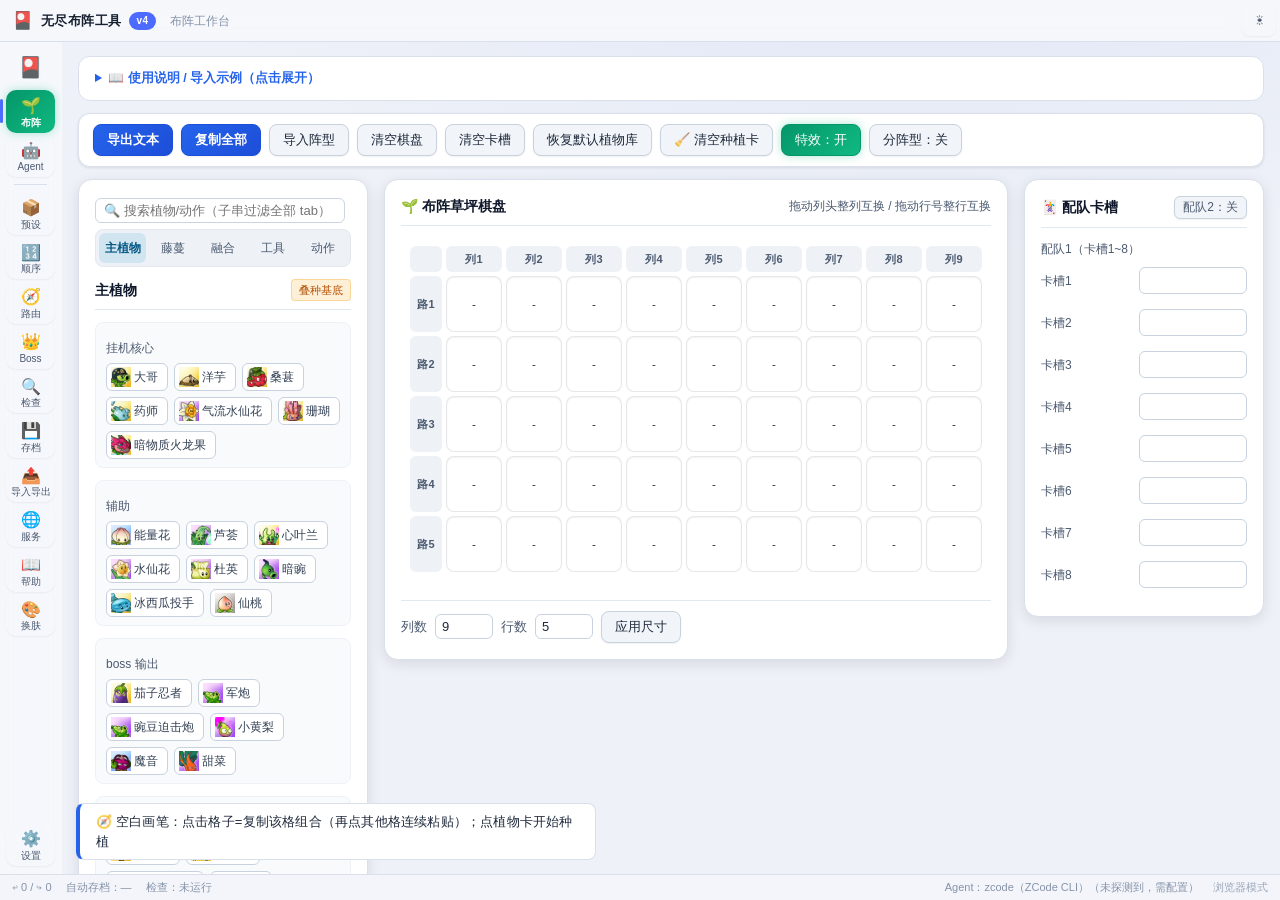
==== src/desktop/ui/index.html @ bfc16012 "整理为完整源码仓库：src/{web,mobile,core,desktop} + tools + docs + 发布件校验清单" ====
<!DOCTYPE html>
<html lang="zh-CN">
<head>
<meta charset="utf-8">
<meta name="viewport" content="width=device-width, initial-scale=1.0">
<title>无尽布阵工具 v4（布阵 + Agent 工作台）</title>
<style>
:root {
    --cell: 62px;
    --rlabel: 34px;
    --cfs: 12px;
    
    /* 现代化深色主题微渐变与光影 */
    --bg-main: #0c121e;
    --bg-card: rgba(22, 33, 54, 0.72);
    --bg-card-hover: rgba(30, 45, 74, 0.85);
    --border-color: rgba(255, 255, 255, 0.1);
    --border-highlight: rgba(79, 163, 255, 0.35);
    
    /* 强调色 */
    --accent-blue: #38bdf8;
    --accent-indigo: #6366f1;
    --text-main: #f1f5f9;
    --text-sub: #94a3b8;
    --text-muted: #64748b;
    
    /* 植物标签类别配色 */
    --c-base: #f59e0b;
    --bg-base: rgba(245, 158, 11, 0.14);
    --c-vine: #10b981;
    --bg-vine: rgba(16, 185, 129, 0.14);
    --c-merge: #a855f7;
    --bg-merge: rgba(168, 85, 247, 0.14);
    --c-tool: #06b6d4;
    --bg-tool: rgba(6, 182, 212, 0.14);
    
    /* 草坪格子配色（深浅双色交错） */
    --lawn-light: #183324;
    --lawn-dark: #12281c;
    --lawn-border: rgba(46, 117, 72, 0.38);
    --lawn-hover: #234c35;
    
    /* 阴影 */
    --shadow-sm: 0 2px 6px rgba(0,0,0,0.3);
    --shadow-md: 0 4px 14px rgba(0,0,0,0.4);
    --shadow-lg: 0 10px 30px rgba(0,0,0,0.5);
  }

  * {
    box-sizing: border-box;
    margin: 0;
    padding: 0;
    -webkit-tap-highlight-color: transparent;
  }

  body {
    font-family: -apple-system, BlinkMacSystemFont, "Segoe UI", Roboto, "PingFang SC", "Hiragino Sans GB", "Microsoft YaHei", sans-serif;
    background: radial-gradient(circle at 50% 0%, #16243b 0%, #0c121e 65%, #070a11 100%);
    color: var(--text-main);
    min-height: 100vh;
    padding: 16px 20px 36px;
    line-height: 1.5;
    overflow-x: hidden;
  }

  /* 页面容器 */
  .app-container {
    max-width: 1720px;
    margin: 0 auto;
    display: flex;
    flex-direction: column;
    gap: 14px;
  }

  /* 页眉标题 */
  .header-card {
    background: var(--bg-card);
    border: 1px solid var(--border-color);
    border-radius: 14px;
    padding: 14px 20px;
    backdrop-filter: blur(12px);
    box-shadow: var(--shadow-sm);
    display: flex;
    flex-wrap: wrap;
    align-items: center;
    justify-content: space-between;
    gap: 10px;
  }
  .header-title-group h1 {
    font-size: 20px;
    font-weight: 700;
    background: linear-gradient(135deg, #ffffff 40%, #93c5fd 100%);
    -webkit-background-clip: text;
    -webkit-text-fill-color: transparent;
    display: flex;
    align-items: center;
    gap: 8px;
    margin-bottom: 2px;
  }
  .subnote {
    font-size: 12px;
    color: var(--text-sub);
  }
  .subnote code {
    background: rgba(255, 255, 255, 0.08);
    padding: 2px 6px;
    border-radius: 4px;
    color: var(--accent-blue);
    font-family: Consolas, monospace;
  }

  /* 说明折叠框 */
  details.intro {
    background: rgba(18, 28, 46, 0.65);
    border: 1px solid var(--border-color);
    border-radius: 12px;
    padding: 10px 16px;
    font-size: 12.5px;
    color: #cbd5e1;
    backdrop-filter: blur(8px);
    transition: all 0.25s ease;
  }
  details.intro:hover {
    border-color: rgba(255, 255, 255, 0.18);
  }
  details.intro summary {
    cursor: pointer;
    font-weight: 600;
    color: var(--accent-blue);
    user-select: none;
    outline: none;
    padding: 2px 0;
  }
  details.intro p {
    margin: 6px 0 2px;
    line-height: 1.6;
  }
  details.intro pre {
    background: #080d17;
    border: 1px solid rgba(255, 255, 255, 0.08);
    border-radius: 8px;
    padding: 10px;
    margin: 8px 0;
    overflow-x: auto;
    font-family: Consolas, monospace;
    font-size: 11.5px;
    color: #a5b4fc;
  }

  /* 顶部操作工具栏 */
  .toolbar {
    display: flex;
    flex-wrap: wrap;
    gap: 8px;
    align-items: center;
    background: rgba(18, 28, 46, 0.75);
    border: 1px solid var(--border-color);
    border-radius: 12px;
    padding: 10px 14px;
    backdrop-filter: blur(10px);
    box-shadow: var(--shadow-sm);
  }
  button {
    display: inline-flex;
    align-items: center;
    justify-content: center;
    gap: 5px;
    padding: 6px 13px;
    font-size: 13px;
    font-weight: 500;
    border-radius: 8px;
    border: 1px solid rgba(255, 255, 255, 0.12);
    background: rgba(255, 255, 255, 0.06);
    color: var(--text-main);
    cursor: pointer;
    transition: all 0.2s cubic-bezier(0.4, 0, 0.2, 1);
    white-space: nowrap;
    user-select: none;
    box-shadow: 0 1px 3px rgba(0,0,0,0.2);
  }
  button:hover {
    background: rgba(255, 255, 255, 0.12);
    border-color: rgba(255, 255, 255, 0.25);
    transform: translateY(-1px);
    box-shadow: 0 3px 8px rgba(0,0,0,0.3);
  }
  button:active {
    transform: translateY(0);
    box-shadow: 0 1px 2px rgba(0,0,0,0.2);
  }
  button.primary {
    background: linear-gradient(135deg, #2563eb, #1d4ed8);
    border-color: #3b82f6;
    color: #ffffff;
    font-weight: 600;
  }
  button.primary:hover {
    background: linear-gradient(135deg, #3b82f6, #2563eb);
    box-shadow: 0 4px 12px rgba(37, 99, 235, 0.4);
  }
  button.on {
    background: linear-gradient(135deg, #059669, #10b981) !important;
    border-color: #34d399 !important;
    color: #ffffff !important;
    box-shadow: 0 0 10px rgba(16, 185, 129, 0.35);
  }

  /* 状态栏画笔提示 */
  .status {
    padding: 8px 16px;
    background: rgba(14, 23, 40, 0.85);
    border: 1px solid var(--border-color);
    border-left: 4px solid var(--accent-blue);
    border-radius: 8px;
    font-size: 13px;
    color: #e2e8f0;
    min-height: 38px;
    display: flex;
    align-items: center;
    letter-spacing: 0.2px;
    backdrop-filter: blur(8px);
  }

  /* 主体三板块布局容器 */
  .main {
    display: flex;
    gap: 16px;
    align-items: flex-start;
    width: 100%;
  }

  /* 卡片通用样式 */
  .panel {
    background: var(--bg-card);
    border: 1px solid var(--border-color);
    border-radius: 14px;
    padding: 16px;
    box-shadow: var(--shadow-md);
    backdrop-filter: blur(12px);
  }

  .panel:hover {
    border-color: rgba(255, 255, 255, 0.16);
  }

  .ptitle {
    font-size: 14px;
    font-weight: 600;
    color: #ffffff;
    display: flex;
    align-items: center;
    justify-content: space-between;
    margin-bottom: 12px;
    padding-bottom: 8px;
    border-bottom: 1px solid rgba(255, 255, 255, 0.08);
  }
  .psub {
    font-size: 12px;
    color: var(--text-sub);
    font-weight: 500;
    margin: 8px 0 6px;
  }

  /* 左侧：植物库面板 */
  #palette {
    flex: 0 0 320px;
    width: 320px;
    min-width: 0;
  }
  .palette-tabs {
    display: flex;
    background: rgba(9, 14, 24, 0.6);
    border-radius: 8px;
    padding: 3px;
    gap: 3px;
    margin-bottom: 12px;
    border: 1px solid rgba(255, 255, 255, 0.05);
  }
  .palette-tabs .tab {
    flex: 1;
    text-align: center;
    font-size: 12px;
    padding: 6px 2px;
    border-radius: 6px;
    cursor: pointer;
    color: var(--text-sub);
    transition: all 0.2s ease;
    user-select: none;
  }
  .palette-tabs .tab:hover {
    color: var(--text-main);
    background: rgba(255, 255, 255, 0.05);
  }
  .palette-tabs .tab.active {
    background: rgba(56, 189, 248, 0.18);
    color: #ffffff;
    font-weight: 600;
    box-shadow: 0 1px 4px rgba(0,0,0,0.3);
  }
  .palette-panel {
    display: none;
  }
  .palette-panel.active {
    display: block;
    animation: fadeIn 0.2s ease;
  }
  @keyframes fadeIn {
    from { opacity: 0; transform: translateY(3px); }
    to { opacity: 1; transform: translateY(0); }
  }

  .pgroup-cols {
    display: flex;
    flex-direction: column;
    gap: 12px;
  }
  .psubgroup {
    background: rgba(0,0,0,0.18);
    padding: 8px 10px;
    border-radius: 8px;
    border: 1px solid rgba(255, 255, 255, 0.04);
  }

  /* 植物胶囊选择标签（Chips） */
  .chips {
    display: flex;
    flex-wrap: wrap;
    gap: 6px;
    margin-top: 4px;
  }
  .chip {
    display: inline-flex;
    align-items: center;
    padding: 4px 9px;
    font-size: 12px;
    border-radius: 6px;
    border: 1px solid rgba(255, 255, 255, 0.12);
    background: rgba(255, 255, 255, 0.06);
    color: #e2e8f0;
    cursor: pointer;
    user-select: none;
    transition: all 0.18s ease;
  }
  .chip:hover {
    transform: translateY(-1px);
    border-color: rgba(255, 255, 255, 0.3);
    background: rgba(255, 255, 255, 0.12);
  }
  .chip.sel {
    background: #0284c7 !important;
    border-color: #38bdf8 !important;
    color: #ffffff !important;
    font-weight: 600;
    box-shadow: 0 0 10px rgba(56, 189, 248, 0.4);
  }
  .chip.v {
    background: var(--bg-vine);
    border-color: rgba(16, 185, 129, 0.35);
    color: #6ee7b7;
  }
  .chip.v.sel {
    background: #059669 !important;
    border-color: #34d399 !important;
    color: #ffffff !important;
    box-shadow: 0 0 10px rgba(16, 185, 129, 0.5);
  }
  .chip.m {
    background: var(--bg-merge);
    border-color: rgba(168, 85, 247, 0.35);
    color: #d8b4fe;
  }
  .chip.m.sel {
    background: #7e22ce !important;
    border-color: #c084fc !important;
    color: #ffffff !important;
    box-shadow: 0 0 10px rgba(168, 85, 247, 0.5);
  }
  .chip.clear {
    background: rgba(239, 68, 68, 0.15);
    border-color: rgba(239, 68, 68, 0.4);
    color: #fca5a5;
  }
  .chip.clear.sel {
    background: #dc2626 !important;
    border-color: #f87171 !important;
    color: #ffffff !important;
    box-shadow: 0 0 10px rgba(239, 68, 68, 0.5);
  }
  .chip.tilechip {
    background: rgba(192, 132, 252, 0.15);
    border-color: rgba(192, 132, 252, 0.4);
    color: #e9d5ff;
  }
  .chip.tilechip.sel {
    background: #9333ea !important;
    border-color: #d8b4fe !important;
    color: #ffffff !important;
    box-shadow: 0 0 12px rgba(147, 51, 234, 0.6);
  }

  /* 自定义添加行 */
  .custom-add {
    display: flex;
    gap: 6px;
    margin-top: 10px;
  }
  .custom-add select, .custom-add input {
    background: #0b111b;
    border: 1px solid rgba(255, 255, 255, 0.12);
    border-radius: 6px;
    color: #fff;
    padding: 4px 8px;
    font-size: 12px;
    outline: none;
  }
  .custom-add select {
    flex: 0 0 88px;
  }
  .custom-add input {
    flex: 1;
    min-width: 0;
  }
  .custom-add button {
    padding: 4px 10px;
    font-size: 12px;
  }

  .tag {
    font-size: 11px;
    padding: 2px 7px;
    border-radius: 4px;
    font-weight: normal;
  }
  .tag.base { background: var(--bg-base); color: var(--c-base); border: 1px solid rgba(245,158,11,0.3); }
  .tag.vine { background: var(--bg-vine); color: var(--c-vine); border: 1px solid rgba(16,185,129,0.3); }
  .tag.merge { background: var(--bg-merge); color: var(--c-merge); border: 1px solid rgba(168,85,247,0.3); }
  .tag.tool { background: var(--bg-tool); color: var(--c-tool); border: 1px solid rgba(6,182,212,0.3); }

  .hint {
    font-size: 11px;
    color: var(--text-muted);
    line-height: 1.7;
    margin-top: 14px;
    padding: 10px;
    background: rgba(0,0,0,0.25);
    border-radius: 8px;
    border-left: 3px solid rgba(255,255,255,0.15);
  }

  /* 中间核心：棋盘板块 */
  #gridWrap {
    flex: 1 1 auto;
    min-width: 0;
    display: flex;
    flex-direction: column;
  }

  .grid-scroll {
    overflow-x: auto;
    overflow-y: hidden;
    padding: 8px 2px 14px;
    scrollbar-width: thin;
    scrollbar-color: rgba(255,255,255,0.18) transparent;
  }
  .grid-scroll::-webkit-scrollbar {
    height: 6px;
  }
  .grid-scroll::-webkit-scrollbar-thumb {
    background: rgba(255,255,255,0.2);
    border-radius: 4px;
  }

  /* 核心 CSS Grid: 保证 9x5 网格绝不竖着单列堆叠！ */
  #grid {
    display: grid !important;
    gap: 4px;
    user-select: none;
    width: max-content;
    margin: 0 auto;
  }

  .ghead, .rlabel {
    display: flex;
    align-items: center;
    justify-content: center;
    font-size: 11px;
    font-weight: 600;
    color: var(--text-sub);
    background: rgba(255, 255, 255, 0.04);
    border-radius: 6px;
    cursor: grab;
    transition: all 0.15s ease;
  }
  .ghead {
    height: 26px;
  }
  .rlabel {
    width: var(--rlabel);
    height: var(--cell);
  }
  .ghead:hover, .rlabel:hover {
    background: rgba(255, 255, 255, 0.1);
    color: #ffffff;
  }
  .ghead.over, .rlabel.over, .cell.over {
    outline: 2px dashed var(--accent-blue) !important;
    outline-offset: -2px;
  }

  /* 棋盘草坪格子系统 */
  .cell {
    width: var(--cell);
    height: var(--cell);
    border-radius: 8px;
    position: relative;
    display: flex;
    align-items: center;
    justify-content: center;
    cursor: pointer;
    transition: all 0.15s ease;
    border: 1px solid var(--lawn-border);
    box-shadow: inset 0 1px 3px rgba(0,0,0,0.4);
    overflow: hidden;
  }

  /* 假定草坪深浅交错纹理（通过 nth-child 或棋盘交错渲染） */
  .cell {
    background: var(--lawn-dark);
  }
  .cell:nth-child(even) {
    background: var(--lawn-light);
  }
  .cell:hover {
    border-color: rgba(79, 209, 137, 0.7);
    box-shadow: inset 0 0 8px rgba(79, 209, 137, 0.3), 0 2px 8px rgba(0,0,0,0.4);
    transform: scale(1.02);
    z-index: 2;
  }

  .cell.has {
    border-color: rgba(56, 189, 248, 0.3);
  }

  .celltxt {
    position: relative;
    z-index: 4;
    font-size: var(--cfs);
    text-align: center;
    line-height: 1.25;
    word-break: break-all;
    padding: 2px 4px;
    font-weight: 500;
    color: #f8fafc;
    text-shadow: 0 1px 3px rgba(0,0,0,0.9), 0 0 2px rgba(0,0,0,0.8);
    pointer-events: none;
  }

  /* 瓷砖状态 */
  .cell.tile {
    box-shadow: inset 0 0 0 2px #c084fc, inset 0 0 12px rgba(168, 85, 247, 0.6);
  }
  .cell.tile::after {
    content: '';
    position: absolute;
    inset: 4px;
    border: 1px dashed rgba(233, 213, 255, 0.7);
    border-radius: 5px;
    pointer-events: none;
    z-index: 1;
  }

  /* 专属特效层 */
  .fx {
    position: absolute;
    inset: 0;
    pointer-events: none;
  }
  .fx-pool { z-index: 2; }
  .fx-self { z-index: 3; }

  /* 芦荟水池：3D 透视椭圆水滴（俯视穹顶 + 左上高光 + 下缘投影）+ 呼吸微动
     配色走 --w-* 变量，深浅主题各一套 */
  .cell.eff-pool .fx-pool {
    --w-hi: rgba(255, 255, 255, 0.95);
    --w-top: rgba(224, 247, 255, 0.85);
    --w-body: rgba(56, 189, 248, 0.75);
    --w-mid: rgba(14, 165, 233, 0.6);
    --w-rim: rgba(2, 110, 180, 0.55);
    --w-shadow: rgba(2, 90, 150, 0.32);
    --w-wash: rgba(14, 165, 233, 0.14);
    background:
      /* 高光（水滴左上，天光反射） */
      radial-gradient(ellipse 9% 4% at 42% 81%, var(--w-hi) 0%, rgba(255, 255, 255, 0) 75%),
      /* 水滴本体（底部居中一颗：俯视椭圆穹顶） */
      radial-gradient(ellipse 34% 13% at 50% 85%, var(--w-top) 0%, var(--w-body) 40%, var(--w-mid) 62%, var(--w-rim) 82%, transparent 100%),
      /* 下缘投影（更扁更靠下，落地厚度） */
      radial-gradient(ellipse 40% 9% at 50% 89%, var(--w-shadow) 0%, rgba(2, 132, 199, 0) 75%);
    animation: poolBreathe 3.4s ease-in-out infinite;
  }
  @keyframes poolBreathe {
    0%, 100% { transform: scale(1); opacity: 0.8; }
    50% { transform: scale(1.045); opacity: 0.95; }
  }
  @media (prefers-reduced-motion: reduce) {
    .cell.eff-pool .fx-pool { animation: none; }
  }

  /* 闪电特效（电大） */
  .cell.eff-dian .celltxt {
    color: #7dd3fc;
    font-weight: 700;
    animation: dianPulse 1.6s ease-in-out infinite;
  }
  @keyframes dianPulse {
    0%,100% { text-shadow: 0 0 3px rgba(56,189,248,0.6); }
    50% { text-shadow: 0 0 10px rgba(56,189,248,1), 0 0 16px rgba(125,211,252,0.8); }
  }
  .cell.eff-dian .fx-self::after {
    content: '';
    position: absolute;
    inset: 0;
    background: radial-gradient(circle, rgba(56,189,248,0.25) 0%, transparent 70%);
    animation: dianFlash 2s step-end infinite;
  }
  @keyframes dianFlash {
    0%, 92%, 100% { opacity: 0.3; }
    94%, 98% { opacity: 0.9; }
    96% { opacity: 0.1; }
  }

  /* 火焰特效（火大） */
  .cell.eff-huo .celltxt {
    color: #fdba74;
    font-weight: 700;
    animation: huoFlicker 1.4s ease-in-out infinite;
  }
  @keyframes huoFlicker {
    0%,100% { text-shadow: 0 0 4px #ea580c; }
    50% { text-shadow: 0 -2px 10px #f97316, 0 0 14px #ef4444; }
  }
  .cell.eff-huo .fx-self::after {
    content: '';
    position: absolute;
    inset: 0;
    background: radial-gradient(ellipse at bottom, rgba(239, 68, 68, 0.3) 0%, rgba(249, 115, 22, 0.15) 50%, transparent 80%);
  }

  /* 冰霜雪花（冰大） */
  .cell.eff-bing .celltxt {
    color: #bae6fd;
    font-weight: 600;
    text-shadow: 0 0 6px rgba(186, 230, 253, 0.8);
  }
  .cell.eff-bing .fx-self::after {
    content: '';
    position: absolute;
    inset: 0;
    background: radial-gradient(circle, rgba(186, 230, 253, 0.2) 0%, transparent 70%);
  }

  /* 毒大 / 毒藤紫烟 */
  .cell.eff-du .celltxt, .cell.eff-vine .celltxt {
    color: #d8b4fe;
    text-shadow: 0 0 6px rgba(192, 132, 252, 0.7);
  }
  .cell.eff-du .fx-self::after, .cell.eff-vine .fx-self::after {
    content: '';
    position: absolute;
    inset: 0;
    background: radial-gradient(circle, rgba(168, 85, 247, 0.22) 0%, transparent 75%);
    animation: duSmoke 2.5s ease-in-out infinite;
  }
  @keyframes duSmoke {
    0%,100% { opacity: 0.3; transform: scale(0.9); }
    50% { opacity: 0.8; transform: scale(1.1); }
  }

  /* 原大 */
  .cell.eff-yuan .celltxt {
    font-weight: 800;
    color: #fde047;
    text-shadow: 0 0 4px rgba(250, 204, 21, 0.6);
  }

  /* 鸭梨大弟 */
  .cell.eff-yali .celltxt {
    color: #38bdf8;
    font-weight: 600;
    animation: yaliText 1.8s ease-in-out infinite;
  }
  @keyframes yaliText {
    0%,100% { text-shadow: 0 0 3px rgba(56,189,248,.45); }
    50% { text-shadow: 0 0 10px rgba(103,232,249,0.9); }
  }
  .cell.eff-yali .fx-self::after {
    content: '';
    position: absolute;
    left: -30%;
    top: 0;
    width: 40%;
    height: 100%;
    background: linear-gradient(115deg, transparent 25%, rgba(56,189,248,.5) 42%, rgba(224,242,254,.95) 50%, rgba(56,189,248,.5) 58%, transparent 75%);
    mix-blend-mode: screen;
    opacity: 0.9;
    animation: yaliFlow 1.8s linear infinite;
  }
  @keyframes yaliFlow {
    from { left: -30%; }
    to { left: 110%; }
  }

  /* 棋盘尺寸设置控件 */
  .size-ctl {
    display: flex;
    gap: 8px;
    align-items: center;
    margin-top: 14px;
    font-size: 13px;
    flex-wrap: wrap;
    color: var(--text-sub);
    padding-top: 10px;
    border-top: 1px solid rgba(255, 255, 255, 0.08);
  }
  .size-ctl input[type=number] {
    width: 58px;
    padding: 4px 6px;
    background: #080d17;
    border: 1px solid rgba(255, 255, 255, 0.12);
    border-radius: 6px;
    color: #fff;
    font-size: 13px;
  }

  /* 分棋盘 tab 栏 */
  .split-tabs {
    display: flex;
    gap: 6px;
    margin-bottom: 10px;
    flex-wrap: wrap;
  }
  .split-tabs .stab {
    padding: 5px 14px;
    font-size: 12.5px;
    border-radius: 6px;
    cursor: pointer;
    background: rgba(255, 255, 255, 0.06);
    border: 1px solid var(--border-color);
    color: var(--text-sub);
    transition: all 0.2s ease;
  }
  .split-tabs .stab:hover {
    color: #ffffff;
    background: rgba(255, 255, 255, 0.1);
  }
  .split-tabs .stab.active {
    background: linear-gradient(135deg, #7c3aed, #6d28d9);
    color: #ffffff;
    border-color: #a78bfa;
    font-weight: 600;
    box-shadow: 0 2px 8px rgba(124, 58, 237, 0.4);
  }

  /* 右侧：卡槽面板 */
  #slots {
    flex: 0 0 270px;
    width: 270px;
    min-width: 0;
  }
  .sbtoggle {
    padding: 2px 8px;
    font-size: 12px;
    border-radius: 6px;
    border: 1px solid var(--border-color);
    background: rgba(255, 255, 255, 0.06);
    cursor: pointer;
    margin-left: 6px;
    color: var(--text-sub);
  }
  .sbtoggle.on {
    background: var(--accent-blue);
    color: #ffffff;
    border-color: var(--accent-blue);
  }

  .slot {
    display: flex;
    align-items: center;
    gap: 8px;
    margin-bottom: 8px;
    font-size: 13px;
  }
  .slot .sn {
    width: 48px;
    color: var(--text-sub);
    flex: none;
    font-size: 12px;
  }
  .slot input {
    flex: 1;
    padding: 5px 10px;
    background: #080d17;
    border: 1px solid rgba(255, 255, 255, 0.12);
    border-radius: 6px;
    color: #ffffff;
    min-width: 0;
    font-size: 13px;
    outline: none;
    transition: border-color 0.2s ease;
  }
  .slot input:focus {
    border-color: var(--accent-blue);
    box-shadow: 0 0 6px rgba(56, 189, 248, 0.35);
  }

  /* 卡槽带图头像：与棋盘同源 PLANT_ICON（2026-09-06 用户要求一眼看清） */
  .slotava {
    width: 34px;
    height: 34px;
    border-radius: 8px;
    flex: none;
    display: inline-flex;
    align-items: center;
    justify-content: center;
    background-color: rgba(255, 255, 255, 0.04);
    background-size: 88% 88%;
    background-position: center;
    background-repeat: no-repeat;
    border: 1px solid rgba(255, 255, 255, 0.1);
    color: var(--text-sub);
    font-size: 14px;
    box-sizing: border-box;
    overflow: hidden;
  }
  .slotava.has {
    border-color: transparent;
    background-color: rgba(255, 255, 255, 0.02);
  }

  .ops-ctl {
    display: flex;
    gap: 8px;
    align-items: center;
    margin-top: 10px;
    font-size: 12px;
    flex-wrap: wrap;
    color: var(--text-sub);
  }
  .ops-ctl input[type=number] {
    width: 58px;
    padding: 3px 6px;
    background: #080d17;
    border: 1px solid rgba(255, 255, 255, 0.12);
    border-radius: 6px;
    color: #fff;
    font-size: 12px;
  }

  /* 底部导出区面板 */
  #exportBox {
    width: 100%;
    margin-top: 4px;
  }
  textarea {
    width: 100%;
    height: 180px;
    background: #080d17;
    border: 1px solid rgba(255, 255, 255, 0.12);
    border-radius: 10px;
    color: #a5b4fc;
    font-family: Consolas, monospace;
    font-size: 13px;
    padding: 12px;
    resize: vertical;
    outline: none;
    margin-top: 8px;
    line-height: 1.5;
  }
  textarea:focus {
    border-color: var(--accent-blue);
    box-shadow: 0 0 8px rgba(56, 189, 248, 0.3);
  }

  /* 弹窗对话框与 Toast 提示 */
  dialog {
    background: #111a2e;
    border: 1px solid rgba(255, 255, 255, 0.15);
    border-radius: 16px;
    padding: 20px;
    width: min(600px, 92vw);
    color: var(--text-main);
    box-shadow: var(--shadow-lg), 0 0 40px rgba(0,0,0,0.8);
    position: fixed;
    top: 50%;
    left: 50%;
    transform: translate(-50%, -50%);
  }
  dialog::backdrop {
    background: rgba(4, 7, 13, 0.75);
    backdrop-filter: blur(8px);
  }
  #dlgTitle {
    font-size: 15px;
    font-weight: 600;
    margin-bottom: 10px;
    color: #ffffff;
  }
  #dlgIn {
    height: 190px;
    margin-bottom: 10px;
  }
  .dlg-hint {
    font-size: 11.5px;
    color: var(--text-sub);
    line-height: 1.6;
    margin-top: 6px;
  }
  .dlg-btns {
    display: flex;
    gap: 8px;
    margin-top: 14px;
    justify-content: flex-end;
    flex-wrap: wrap;
  }

  #toast {
    position: fixed;
    left: 50%;
    bottom: 28px;
    transform: translateX(-50%) translateY(20px);
    background: rgba(15, 23, 42, 0.95);
    border: 1px solid rgba(255, 255, 255, 0.15);
    color: #ffffff;
    padding: 9px 20px;
    border-radius: 30px;
    font-size: 13px;
    opacity: 0;
    pointer-events: none;
    transition: all 0.25s cubic-bezier(0.4, 0, 0.2, 1);
    z-index: 999;
    box-shadow: var(--shadow-lg);
  }
  #toast.show {
    opacity: 1;
    transform: translateX(-50%) translateY(0);
  }

  /* ========== 完善的多端与缩放设备自适应响应式布局 ========== */
  
  /* 宽屏大屏 (≥1440px) */
  @media (min-width: 1440px) {
    :root {
      --cell: 68px;
      --rlabel: 36px;
      --cfs: 12.5px;
    }
    #palette {
      flex: 0 0 340px;
      width: 340px;
    }
    #slots {
      flex: 0 0 280px;
      width: 280px;
    }
  }

  /* 普通笔记本/适中分辨率 (1120px ~ 1380px) */
  @media (max-width: 1380px) {
    :root {
      --cell: 56px;
      --rlabel: 32px;
      --cfs: 11.5px;
    }
    #palette {
      flex: 0 0 290px;
      width: 290px;
    }
    #slots {
      flex: 0 0 240px;
      width: 240px;
    }
  }

  /* 平板 / 紧凑窗口 (840px ~ 1119px) ：棋盘独占首行，植物库与卡槽左右两栏并排在下方 */
  @media (min-width: 840px) and (max-width: 1119px) {
    :root {
      --cell: 58px;
      --rlabel: 32px;
      --cfs: 11.5px;
    }
    .main {
      flex-wrap: wrap;
    }
    #gridWrap {
      flex: 1 1 100%;
      order: 1;
      width: 100%;
    }
    #palette {
      flex: 1 1 54%;
      order: 2;
      width: auto;
      max-width: calc(60% - 8px);
    }
    #slots {
      flex: 1 1 40%;
      order: 3;
      width: auto;
      max-width: calc(44% - 8px);
    }
  }

  /* 手机 / 窄屏设备 (<840px)：单列纯竖排，棋盘自适应横滑，紧凑度提升 */
  @media (max-width: 839px) {
    :root {
      --cell: 48px;
      --rlabel: 28px;
      --cfs: 10.5px;
    }
    body {
      padding: 10px 10px 24px;
    }
    .main {
      flex-direction: column;
    }
    #gridWrap {
      order: 1;
      width: 100%;
    }
    #slots {
      order: 2;
      width: 100%;
      flex: 1 1 100%;
    }
    #palette {
      order: 3;
      width: 100%;
      flex: 1 1 100%;
    }
    .toolbar {
      gap: 6px;
    }
    button {
      padding: 5px 10px;
      font-size: 12px;
    }
  }

  /* 超窄手机 (<520px) */
  @media (max-width: 520px) {
    :root {
      --cell: 42px;
      --rlabel: 24px;
      --cfs: 9.5px;
    }
    .header-title-group h1 {
      font-size: 16px;
    }
  }

/* ================= v2 浅色主题覆盖（置于基线之后，同特异性后写胜出） =================
 * 主页面改为浅色；v2 抽屉面板/按钮提高对比度。
 * 草坪棋盘保留浅绿双色；特效文字改深色系（浅底可读）。
 */

:root {
    --bg-main: #eef2f7;
    --bg-card: #ffffff;
    --bg-card-hover: #f8fafc;
    --border-color: #d8e0ea;
    --border-highlight: #93c5fd;

    --accent-blue: #0284c7;
    --accent-indigo: #6366f1;
    --text-main: #1e293b;
    --text-sub: #5b6b7f;
    --text-muted: #8a97a8;

    --c-base: #b45309;
    --bg-base: rgba(245, 158, 11, 0.15);
    --c-vine: #047857;
    --bg-vine: rgba(16, 185, 129, 0.15);
    --c-merge: #7c3aed;
    --bg-merge: rgba(168, 85, 247, 0.15);
    --c-tool: #0e7490;
    --bg-tool: rgba(6, 182, 212, 0.15);

    --lawn-light: #eaf6ec;
    --lawn-dark: #ddf0e2;
    --lawn-border: rgba(46, 117, 72, 0.35);
    --lawn-hover: #cfebda;

    --shadow-sm: 0 1px 3px rgba(15, 23, 42, 0.08);
    --shadow-md: 0 3px 10px rgba(15, 23, 42, 0.08);
    --shadow-lg: 0 8px 24px rgba(15, 23, 42, 0.14);
}

body {
    background: linear-gradient(180deg, #f7f9fc 0%, #eef2f7 100%);
    color: var(--text-main);
}

/* 页眉 */
.header-title-group h1 {
    background: none;
    -webkit-background-clip: initial;
    -webkit-text-fill-color: #0f172a;
    color: #0f172a;
}
.subnote { color: var(--text-sub); }
.subnote code {
    background: rgba(2, 132, 199, 0.08);
    color: #0369a1;
}

/* 说明折叠框 */
details.intro {
    background: #ffffff;
    border-color: var(--border-color);
    color: #334155;
}
details.intro:hover { border-color: #b9c6d6; }
details.intro pre {
    background: #f1f5f9;
    border-color: #e2e8f0;
    color: #334155;
}

/* 工具栏与按钮 */
.toolbar {
    background: #ffffff;
    border-color: var(--border-color);
}
button {
    background: #f1f5f9;
    border: 1px solid #c7d2de;
    color: #1e293b;
    box-shadow: 0 1px 2px rgba(15, 23, 42, 0.06);
}
button:hover {
    background: #e6edf5;
    border-color: #94a3b8;
    box-shadow: 0 2px 6px rgba(15, 23, 42, 0.12);
}
button.primary {
    background: linear-gradient(135deg, #2563eb, #1d4ed8);
    border-color: #1d4ed8;
    color: #ffffff;
    font-weight: 600;
}
button.primary:hover {
    background: linear-gradient(135deg, #3b82f6, #2563eb);
    box-shadow: 0 4px 12px rgba(37, 99, 235, 0.35);
}
button.on {
    background: linear-gradient(135deg, #059669, #10b981) !important;
    border-color: #059669 !important;
    color: #ffffff !important;
}

/* 状态栏 */
.status {
    background: #ffffff;
    border-color: var(--border-color);
    border-left: 4px solid var(--accent-blue);
    color: #1e293b;
}

/* 卡片 */
.panel {
    background: #ffffff;
    border-color: var(--border-color);
    box-shadow: var(--shadow-md);
}
.panel:hover { border-color: #b9c6d6; }
.ptitle {
    color: #0f172a;
    border-bottom: 1px solid #e2e8f0;
}
.psub { color: var(--text-sub); }

/* 植物库 */
.palette-tabs {
    background: #eef2f7;
    border: 1px solid #e2e8f0;
}
.palette-tabs .tab { color: var(--text-sub); }
.palette-tabs .tab:hover {
    color: var(--text-main);
    background: #e2e8f0;
}
.palette-tabs .tab.active {
    background: rgba(2, 132, 199, 0.12);
    color: #075985;
    box-shadow: none;
}
.psubgroup {
    background: #f8fafc;
    border: 1px solid #eef2f7;
}
.chip {
    background: #ffffff;
    border: 1px solid #c7d2de;
    color: #334155;
}
.chip:hover {
    background: #f1f5f9;
    border-color: #94a3b8;
}
.chip.sel {
    background: #0284c7 !important;
    border-color: #0369a1 !important;
    color: #ffffff !important;
}
.chip.v {
    background: var(--bg-vine);
    border-color: rgba(4, 120, 87, 0.45);
    color: #047857;
}
.chip.v.sel {
    background: #047857 !important;
    border-color: #059669 !important;
    color: #ffffff !important;
}
.chip.m {
    background: var(--bg-merge);
    border-color: rgba(124, 58, 237, 0.4);
    color: #6d28d9;
}
.chip.m.sel {
    background: #6d28d9 !important;
    border-color: #7c3aed !important;
    color: #ffffff !important;
}
.chip.clear {
    background: rgba(239, 68, 68, 0.08);
    border-color: rgba(220, 38, 38, 0.45);
    color: #b91c1c;
}
.chip.clear.sel {
    background: #dc2626 !important;
    border-color: #dc2626 !important;
    color: #ffffff !important;
}
.chip.tilechip {
    background: rgba(168, 85, 247, 0.1);
    border-color: rgba(147, 51, 234, 0.45);
    color: #7c3aed;
}
.chip.tilechip.sel {
    background: #7c3aed !important;
    border-color: #7c3aed !important;
    color: #ffffff !important;
}
.custom-add select, .custom-add input {
    background: #ffffff;
    border: 1px solid #c7d2de;
    color: #1e293b;
}
.hint {
    background: #f8fafc;
    border-left: 3px solid rgba(15, 23, 42, 0.18);
    color: var(--text-muted);
}

/* 棋盘 */
.ghead, .rlabel {
    color: var(--text-sub);
    background: #eef2f7;
}
.ghead:hover, .rlabel:hover {
    background: #e2e8f0;
    color: #0f172a;
}
.cell {
    border: 1px solid var(--lawn-border);
    box-shadow: inset 0 1px 2px rgba(15, 23, 42, 0.05);
}
.cell:hover {
    border-color: rgba(22, 163, 74, 0.65);
    box-shadow: inset 0 0 6px rgba(22, 163, 74, 0.18), 0 2px 6px rgba(15, 23, 42, 0.12);
}
.cell.has { border-color: rgba(2, 132, 199, 0.45); }
.celltxt {
    color: #1f2937;
    text-shadow: 0 1px 0 rgba(255, 255, 255, 0.65);
}
.cell.tile {
    box-shadow: inset 0 0 0 2px #a855f7, inset 0 0 10px rgba(168, 85, 247, 0.22);
}
.cell.tile::after {
    border: 1px dashed rgba(147, 51, 234, 0.55);
}
/* 特效文字：浅底换深色系 */
.cell.eff-dian .celltxt {
    color: #0369a1;
    animation: dianPulse 1.6s ease-in-out infinite;
}
@keyframes dianPulse {
    0%,100% { text-shadow: 0 0 2px rgba(2,132,199,0.35); }
    50% { text-shadow: 0 0 6px rgba(2,132,199,0.6); }
}
.cell.eff-dian .fx-self::after {
    background: radial-gradient(circle, rgba(2,132,199,0.16) 0%, transparent 70%);
}
.cell.eff-huo .celltxt { color: #c2410c; }
.cell.eff-huo .fx-self::after {
    background: radial-gradient(ellipse at bottom, rgba(234, 88, 12, 0.18) 0%, rgba(249, 115, 22, 0.08) 50%, transparent 80%);
}
.cell.eff-bing .celltxt {
    color: #0369a1;
    text-shadow: none;
}
.cell.eff-bing .fx-self::after {
    background: radial-gradient(circle, rgba(125, 211, 252, 0.28) 0%, transparent 70%);
}
.cell.eff-du .celltxt, .cell.eff-vine .celltxt {
    color: #6d28d9;
    text-shadow: none;
}
.cell.eff-du .fx-self::after, .cell.eff-vine .fx-self::after {
    background: radial-gradient(circle, rgba(147, 51, 234, 0.14) 0%, transparent 75%);
}
.cell.eff-yuan .celltxt {
    color: #a16207;
    text-shadow: none;
}
.cell.eff-yali .celltxt { color: #0284c7; }
.cell.eff-yali .fx-self::after {
    mix-blend-mode: normal;
    background: linear-gradient(115deg, transparent 25%, rgba(14,165,233,0.28) 42%, rgba(224,242,254,0.9) 50%, rgba(14,165,233,0.28) 58%, transparent 75%);
}
.cell.eff-pool .fx-pool { --w-wash: rgba(14, 165, 233, 0.18); --w-rim: rgba(2, 132, 199, 0.46); }
/* 尺寸控件 / 分棋盘 tab / 卡槽 / 动作输入 */
.size-ctl { border-top: 1px solid #e2e8f0; }
.size-ctl input[type=number] {
    background: #ffffff;
    border: 1px solid #c7d2de;
    color: #1e293b;
}
.split-tabs .stab {
    background: #f1f5f9;
    border: 1px solid #c7d2de;
    color: var(--text-sub);
}
.split-tabs .stab:hover {
    color: #0f172a;
    background: #e6edf5;
}
.sbtoggle {
    background: #f1f5f9;
    border: 1px solid #c7d2de;
    color: var(--text-sub);
}
.sbtoggle.on {
    background: var(--accent-blue);
    border-color: var(--accent-blue);
    color: #ffffff;
}
.slot input, .ops-ctl input[type=number] {
    background: #ffffff;
    border: 1px solid #c7d2de;
    color: #1e293b;
}
.slot input:focus, textarea:focus {
    border-color: var(--accent-blue);
    box-shadow: 0 0 5px rgba(2, 132, 199, 0.3);
}
.grid-scroll { scrollbar-color: rgba(15, 23, 42, 0.25) transparent; }
.grid-scroll::-webkit-scrollbar-thumb { background: rgba(15, 23, 42, 0.25); }

/* 导出区 / 弹窗 */
textarea {
    background: #ffffff;
    border: 1px solid #c7d2de;
    color: #334155;
}
dialog {
    background: #ffffff;
    border-color: var(--border-color);
    color: var(--text-main);
    box-shadow: var(--shadow-lg);
}
dialog::backdrop {
    background: rgba(15, 23, 42, 0.4);
}
#dlgTitle { color: #0f172a; }

/* ================= v2 组件样式（浅色适配后） ================= */

/* 工具条第二行（由 boot 移动到 .toolbar 之后） */
.v2bar { margin-top: 8px; }
.v2bar button { font-size: 13px; padding: 5px 10px; }
.v2sep { display: inline-block; width: 1px; height: 18px; background: #c7d2de; margin: 0 6px; }

/* 抽屉 */
#v2Drawer { position: fixed; top: 46px; right: 12px; width: 500px; max-height: calc(100vh - 60px);
  z-index: 900; pointer-events: none; }
.v2panel { display: none; pointer-events: auto; background: #ffffff; color: #1e293b;
  border: 1px solid #b9c6d6; border-radius: 10px; padding: 10px 12px 14px;
  box-shadow: 0 8px 28px rgba(15, 23, 42, 0.22); overflow: auto; max-height: calc(100vh - 70px); }
.v2panel.active { display: block; }
.v2p-h { font-weight: bold; font-size: 14px; margin-bottom: 8px; display: flex; justify-content: space-between; align-items: center; color: #0f172a; }
.v2close { border: none; background: transparent; cursor: pointer; font-size: 14px; color: #5b6b7f; }
.v2close:hover { color: #0f172a; }
.v2row { display: flex; flex-wrap: wrap; gap: 6px; align-items: center; margin: 6px 0; }
.v2row label { font-size: 12px; display: flex; align-items: center; gap: 4px; color: #334155; }
.v2row input, .v2row select { font-size: 12px; padding: 3px 5px;
  background: #ffffff; border: 1px solid #c7d2de; border-radius: 5px; color: #1e293b; }
.v2grid2 { display: grid; grid-template-columns: 1fr 1fr; gap: 4px 10px; margin: 6px 0; }
.v2grid2 label { font-size: 12px; display: flex; justify-content: space-between; align-items: center; gap: 6px; color: #334155; }
.v2grid2 input { width: 90px; }
.v2muted { color: #64748b; font-size: 11px; }
.v2hint { font-size: 11px; color: #64748b; margin: 6px 0; line-height: 1.5;
  background: #f8fafc; border: 1px solid #eef2f7; border-radius: 6px; padding: 6px 8px; }
.v2report { width: 100%; min-height: 90px; font-size: 11px; font-family: Consolas, monospace; margin-top: 4px;
  border: 1px solid #c7d2de; border-radius: 6px; padding: 4px; box-sizing: border-box;
  background: #ffffff; color: #334155; }
.v2card { border: 1px solid #d8e0ea; border-radius: 8px; padding: 8px; margin: 6px 0; background: #fbfcfe; }
.v2card-h { display: flex; justify-content: space-between; align-items: baseline; gap: 8px; color: #0f172a; }
.v2card button { margin-top: 6px; width: 100%; }
.v2filebtn { position: relative; overflow: hidden; display: inline-block; font-size: 12px;
  border: 1px solid #c7d2de; border-radius: 6px; padding: 4px 10px; cursor: pointer;
  background: #f1f5f9; color: #334155; }
.v2filebtn:hover { background: #e6edf5; }
.v2filebtn input { position: absolute; inset: 0; opacity: 0; cursor: pointer; }

/* 顺序/Boss 列表 */
.v2orderlist { max-height: 300px; overflow: auto; border: 1px dashed #c7d2de;
  border-radius: 8px; padding: 4px; margin: 6px 0; background: #fbfcfe; }
.ordrow { display: flex; align-items: center; gap: 4px; padding: 2px 4px;
  border-bottom: 1px solid rgba(15, 23, 42, 0.07); font-size: 12px; color: #1e293b; }
.ordrow:last-child { border-bottom: none; }
.ordbadge { display: inline-block; min-width: 26px; text-align: center; border-radius: 4px; padding: 1px 3px;
  font-size: 11px; color: #fff; background: #5b87c5; }
.ordbadge.t-plant { background: #2563eb; }
.ordbadge.t-wave { background: #0e9488; }
.ordbadge.t-interleave { background: #7c3aed; }
.ordbadge.t-sweep { background: #16a34a; }
.ordbadge.t-shovel { background: #b45309; }
.ordbadge.t-feed { background: #dc2626; }
.ordbadge.t-accel { background: #64748b; }
.ordchk { font-size: 11px; display: flex; align-items: center; gap: 2px; color: #334155; }
.ordcell { width: 42px; font-size: 11px; }
.ordslot { max-width: 120px; font-size: 11px; }
.ordpd { width: 52px; font-size: 11px; }
.ordtxt { flex: 1; font-size: 11px; color: #5b6b7f; }
.ordalt { font-size: 10px; color: #94a3b8; }
.ordmv { border: none; background: transparent; cursor: pointer; font-size: 11px; padding: 0 3px; color: #5b6b7f; }
.ordmv:hover { color: #0f172a; }
.ordslot, .ordcell, .ordpd {
  background: #ffffff; border: 1px solid #c7d2de; border-radius: 4px; color: #1e293b; }

/* 棋盘顺序徽章 */
.v2bpos { position: absolute; right: 1px; bottom: 1px; z-index: 5; background: #1d4ed8; color: #fff;
  border-radius: 4px; font-size: 9px; line-height: 1; padding: 1px 3px; opacity: .95; pointer-events: none; }
.cell { position: relative; }

/* 路由模拟表 */
.v2simwrap { max-height: 200px; overflow: auto; border: 1px dashed #c7d2de; border-radius: 8px; margin: 6px 0; background: #ffffff; }
.v2table { width: 100%; border-collapse: collapse; font-size: 11px; color: #1e293b; }
.v2table th, .v2table td { border-bottom: 1px solid rgba(15, 23, 42, 0.09); padding: 2px 5px; text-align: left; }
.v2table th { position: sticky; top: 0; background: #f1f5f9; color: #334155; }
.rk-pu { color: #1d4ed8; font-weight: bold; }
.rk-d2 { color: #c2660f; font-weight: bold; }
.rk-boss { color: #b91c1c; font-weight: bold; }
.rk-farm { color: #047857; font-weight: bold; }
.rk-bossrow { background: rgba(220, 38, 38, 0.06); }

/* 尾数映射九宫格 */
.tmcell { display: inline-block; width: 26px; height: 22px; line-height: 22px; text-align: center;
  border-radius: 4px; font-size: 11px; color: #fff; margin-right: 3px; font-weight: 600; }
.tm-pu { background: #5b87c5; }
.tm-d2 { background: #e8964a; }
.tm-boss { background: #d4574e; }

/* ===== A3：触控/搜索/Diff 高亮 ===== */
.v2-diff-cell { outline: 2px solid #e11d48 !important; outline-offset: -2px; box-shadow: inset 0 0 0 1px rgba(225, 29, 72, 0.35); }
.v2chip-hit { outline: 2px solid #0ea5e9; outline-offset: 0; }
#v2PlantSearch { border: 1px solid #cbd5e1; border-radius: 6px; font-size: 13px; }

/* ===== B：服务模式面板 ===== */
.v2filelist { max-height: 180px; overflow-y: auto; border: 1px solid #e2e8f0; border-radius: 6px; padding: 4px; background: #f8fafc; }
.v2filelist label { display: flex; gap: 6px; align-items: center; padding: 2px 4px; font-size: 12px; cursor: pointer; border-radius: 4px; }
.v2filelist label:hover { background: #e8f0fe; }
.v2filelist .fsz { color: #94a3b8; margin-left: auto; font-size: 11px; }


/* ===== v0.4 图鉴标识：头像层 / 类型徽章 / 稀有度环 / 属性色（数据：05_plant_icons.js） ===== */
.cellava { position: absolute; inset: 1px; z-index: 1; border-radius: 34%;   /* 圆角钝角方形：盖住角部残留 */
  background-position: center; background-size: 76% auto; background-repeat: no-repeat;
  opacity: 0.95; pointer-events: none; filter: drop-shadow(0 1px 2px rgba(0,0,0,0.35)); }
.cellava.vine { inset: auto 2px 2px auto; width: 44%; height: 44%; border-radius: 50%;
  background-size: contain; opacity: 0.92;
  filter: drop-shadow(0 0 2px rgba(147, 51, 234, 0.85)); }
.pbadge { position: absolute; right: 2px; top: 2px; z-index: 5; font-size: 9px; line-height: 1.2;
  padding: 1px 3px; border-radius: 4px; color: #fff; pointer-events: none;
  font-style: normal; font-weight: 600; opacity: 0.95; }
.p远程 { background: #0e7490; }
.p坚韧 { background: #57534e; }
.p阳光 { background: #ca8a04; }
.p辅助 { background: #7c3aed; }
.p先锋 { background: #be123c; }
.p奇兵 { background: #b45309; }
.p未知 { background: #64748b; }
.cell[data-rar="橙"] { box-shadow: inset 0 0 0 2px rgba(234, 138, 0, 0.6), inset 0 1px 3px rgba(0,0,0,0.4); }
.cell[data-rar="紫"] { box-shadow: inset 0 0 0 2px rgba(168, 85, 247, 0.55), inset 0 1px 3px rgba(0,0,0,0.4); }
.cell[data-rar="蓝"] { box-shadow: inset 0 0 0 2px rgba(59, 130, 246, 0.5), inset 0 1px 3px rgba(0,0,0,0.4); }
.cell[data-rar="绿"] { box-shadow: inset 0 0 0 2px rgba(34, 197, 94, 0.45), inset 0 1px 3px rgba(0,0,0,0.4); }
.cell.pc-once { border-style: dashed; }
.effa-火焰 .celltxt { --txt-fill: #fdba74; }
.effa-寒冰 .celltxt { --txt-fill: #7dd3fc; }
.effa-剧毒 .celltxt { --txt-fill: #c4b5fd; }
.effa-电能 .celltxt { --txt-fill: #fde047; }
.effa-魔法 .celltxt { --txt-fill: #f9a8d4; }
.effa-物理 .celltxt { --txt-fill: #e2e8f0; }
.chipava { padding-left: 27px; background-position: left 4px center !important;
  background-size: 20px 20px !important; background-repeat: no-repeat !important; }
/* 浅色主题：头像下加白纱避免与浅绿草坪撞色，文字加深 */
body .cell .cellava { opacity: 0.88; }
body .cell .cellava::before { content: ''; position: absolute; inset: 0;
  background: rgba(255, 255, 255, 0.28); border-radius: 34%; }


/* ===== v0.4.1 显示方案优化 ===== */
/* 瓷砖格保留紫色砖环：稀有度环让位（否则覆盖瓷砖指示） */
.cell.tile[data-rar] { box-shadow: inset 0 0 0 2px #c084fc, inset 0 0 12px rgba(168, 85, 247, 0.6) !important; }
/* 文字底衬胶囊（多行逐行 clone），图标与长文字共存不糊 */
.cell.has .celltxt { padding: 1px 3px;
  color: var(--txt-fill, #f8fafc);
  -webkit-text-stroke: 3px rgba(15, 23, 42, 0.85); paint-order: stroke fill;
  text-shadow: 0 1px 3px rgba(0, 0, 0, 0.55);
  -webkit-box-decoration-break: clone; box-decoration-break: clone; }
/* 融合态（大哥+X）头像加粗放大 + 属性色环；用户融合图同样吃环 */
.cellava.fu { background-size: 88% auto; }
.cellava.fu.fua-电能 { box-shadow: 0 0 0 2px #fde047, 0 0 7px rgba(250, 204, 21, 0.6); }
.cellava.fu.fua-火焰 { box-shadow: 0 0 0 2px #fb923c, 0 0 7px rgba(251, 146, 60, 0.6); }
.cellava.fu.fua-寒冰 { box-shadow: 0 0 0 2px #93c5fd, 0 0 7px rgba(147, 197, 253, 0.65); }
.cellava.fu.fua-剧毒 { box-shadow: 0 0 0 2px #c084fc, 0 0 7px rgba(192, 132, 252, 0.6); }
.cellava.fu.fua-魔法 { box-shadow: 0 0 0 2px #f9a8d4, 0 0 7px rgba(249, 168, 212, 0.6); }
.cellava.fu.fua-物理 { box-shadow: 0 0 0 2px #cbd5e1; }
/* 无图藤蔓的首字角标（如 毒藤→「毒」，右下角紫底） */
.pbadge.pvine { right: 2px; bottom: 2px; top: auto; background: #7e22ce; }

/* ===== v0.4.2 方案调整（用户定稿）：去分类徽章/稀有度环；文字加重；图标更透明让位草坪与文字 ===== */
body .cell .cellava { opacity: 0.72; }
body .cell .cellava::before { background: rgba(255, 255, 255, 0.16); }
.cell.has .celltxt { font-weight: 700;
  -webkit-text-stroke: 3px rgba(15, 23, 42, 0.85); paint-order: stroke fill;
  text-shadow: 0 1px 3px rgba(0, 0, 0, 0.55); }
/* ================= 金卡推演可视化（步数徽章/行判定/悬停高亮） ================= */
.v2bpos.v2bpos-gold { background: #b45309; box-shadow: 0 0 0 1px rgba(251, 191, 36, 0.55); }
.v2bpos.v2bpos-track { background: #047857; box-shadow: 0 0 0 1px rgba(52, 211, 153, 0.5); }
.v2bpos.v2bpos-fail { background: #b91c1c; box-shadow: 0 0 0 1px rgba(248, 113, 113, 0.6); }
.cell.v2cell-fail { outline: 2px solid rgba(239, 68, 68, 0.8); outline-offset: -2px; }
.cell.v2ord-hl { outline: 2px solid var(--border-highlight, #4da3ff); outline-offset: -2px;
  filter: brightness(1.08); }
.rlabel.rg-ok::after { content: '✓'; color: #059669; font-size: 10px; margin-left: 2px; }
.rlabel.rg-track::after { content: '⚠'; color: #b45309; font-size: 10px; margin-left: 2px; }
.rlabel.rg-bad::after { content: '✗'; color: #dc2626; font-size: 10px; margin-left: 2px; }
.rlabel.rg-ok { background: rgba(5, 150, 105, 0.14); }
.rlabel.rg-track { background: rgba(180, 83, 9, 0.16); }
.rlabel.rg-bad { background: rgba(220, 38, 38, 0.16); }

/* ================= 帮助手册（v2：固定左栏；v3：右坞面板内两栏） ================= */
#v2p-help { padding: 0 !important; overflow: hidden !important; display: none; }
#v2p-help.active { display: flex !important; }
body:not(.v3) #v2p-help.active {
  position: fixed; left: 64px; top: 8px; bottom: 8px; width: min(680px, calc(100vw - 80px));
  z-index: 1200;
}
.v2help-wrap { display: flex; flex: 1; min-height: 0; }
.v2help-toc { flex: 0 0 172px; overflow-y: auto; border-right: 1px solid var(--border-color, #d9e0ec);
  padding: 8px 6px; background: var(--bg-card, #f6f8fc); }
.v2help-toc a { display: block; padding: 4px 8px; border-radius: 6px; cursor: pointer;
  color: var(--text-sub, #4c5a70); font-size: 12px; text-decoration: none; }
.v2help-toc a:hover { background: var(--bg-card-hover, #eef2f8); color: var(--text-main); }
.v2help-toc a.on { background: var(--accent-soft, rgba(77, 107, 254, 0.12)); color: var(--accent-blue, #2563eb); font-weight: 600; }
.v2help-toc .toc-h2 { font-weight: 600; }
.v2help-toc .toc-h3 { padding-left: 18px; font-size: 11px; }
.v2help-body { flex: 1; overflow-y: auto; padding: 14px 18px 30px; font-size: 13px; line-height: 1.75; }
.v2help-body h2 { font-size: 16px; margin: 18px 0 8px; padding-bottom: 4px;
  border-bottom: 1px solid var(--border-color, #d9e0ec); color: var(--text-main); }
.v2help-body h2:first-child { margin-top: 0; }
.v2help-body h3 { font-size: 13.5px; margin: 14px 0 6px; color: var(--text-main); }
.v2help-body p { margin: 6px 0; color: var(--text-main); }
.v2help-body li { margin: 3px 0 3px 18px; color: var(--text-main); }
.v2help-body code { background: var(--bg-card-hover, rgba(125, 140, 165, 0.15)); border-radius: 4px;
  padding: 1px 5px; font-size: 12px; }
.v2help-body table { border-collapse: collapse; margin: 8px 0; font-size: 12px; }
.v2help-body th, .v2help-body td { border: 1px solid var(--border-color, #d9e0ec); padding: 3px 8px; }
.v2help-body kbd { background: var(--bg-card-hover, rgba(125, 140, 165, 0.2)); border-radius: 4px;
  padding: 0 5px; font-size: 11px; border: 1px solid var(--border-color, #cbd5e1); }
/* ---- 帮助重点分层（2026-09-06 重构）：重要框 / 警示框 / 步骤列表 / 路径字 / 按钮牌 ---- */
.v2help-body .imp { border-left: 3px solid var(--accent-blue, #2563eb);
  background: var(--accent-soft, rgba(77, 107, 254, 0.08));
  padding: 8px 12px; border-radius: 0 8px 8px 0; margin: 8px 0; }
.v2help-body .imp > b:first-child { color: var(--accent-blue, #2563eb); }
.v2help-body .warn { border-left: 3px solid #e0a23c; background: rgba(224, 162, 60, 0.1);
  padding: 8px 12px; border-radius: 0 8px 8px 0; margin: 8px 0; }
.v2help-body .warn > b:first-child { color: #c07f18; }
.v2help-body ol.steps { list-style: none; counter-reset: hstep; padding-left: 0; margin: 8px 0; }
.v2help-body ol.steps > li { counter-increment: hstep; position: relative; padding-left: 30px; margin: 7px 0; }
.v2help-body ol.steps > li::before { content: counter(hstep); position: absolute; left: 0; top: 3px;
  width: 20px; height: 20px; border-radius: 50%; background: var(--accent-blue, #2563eb); color: #fff;
  font-size: 11px; line-height: 20px; text-align: center; font-weight: 600; }
.v2help-body .path { font-family: ui-monospace, Consolas, monospace; font-size: 11.5px;
  background: var(--bg-card-hover, rgba(125, 140, 165, 0.15)); padding: 1px 5px; border-radius: 4px; }
.v2help-body .btnref { display: inline-block; border: 1px solid var(--border-color, #cbd5e1);
  background: var(--bg-card, #fff); border-radius: 5px; padding: 0 7px; font-size: 11.5px;
  margin: 0 1px; white-space: nowrap; }
.v2help-body h2 .h2tag { float: right; font-size: 10.5px; font-weight: 500; color: var(--text-sub, #64748b); }
.v2help-close { position: absolute; right: 10px; top: 8px; }

/* ================= 主题选择弹窗 ================= */
#v2themePop { position: fixed; z-index: 1500; width: 268px; max-height: 72vh; overflow-y: auto; padding: 10px 12px 12px;
  background: var(--bg-card, #ffffff); color: var(--text-main, #1e293b);
  border: 1px solid var(--border-color, #cbd5e1); border-radius: 12px;
  box-shadow: 0 12px 38px rgba(2, 8, 20, 0.35); display: none; }
#v2themePop.on { display: block; }
#v2themePop .tp-h { font-weight: 700; font-size: 13px; margin-bottom: 8px; display: flex;
  justify-content: space-between; align-items: center; }
#v2themePop .tp-grid { display: grid; grid-template-columns: 1fr 1fr; gap: 6px; }
#v2themePop .tp-item { border: 1px solid var(--border-color, #cbd5e1); border-radius: 9px;
  padding: 7px 8px; cursor: pointer; font-size: 12px; display: flex; align-items: center; gap: 7px;
  color: var(--text-main, #1e293b); background: var(--bg-card-hover, rgba(125, 140, 165, 0.08)); }
#v2themePop .tp-item:hover { border-color: var(--accent-blue, #2563eb); }
#v2themePop .tp-item.on { border-color: var(--accent-blue, #2563eb);
  background: var(--accent-soft, rgba(37, 99, 235, 0.12)); font-weight: 600; }
#v2themePop .tp-dot { width: 18px; height: 18px; border-radius: 50%; flex: 0 0 18px;
  border: 1px solid rgba(125, 140, 165, 0.4); }
#v2themePop .tp-sec { font-size: 11px; color: var(--text-sub, #64748b); margin: 9px 0 5px; }
#v2themePop .tp-row { display: flex; align-items: center; gap: 6px; font-size: 12px; margin: 6px 0; }
#v2themePop .tp-row input[type="color"] { width: 34px; height: 24px; padding: 0; border: none;
  background: none; cursor: pointer; }
#v2themePop .tp-row select { flex: 1; }

/* ---- 悬停语义速览（data-tip）：fixed 定位不受面板 overflow 裁切 ---- */
#v2tip { position: fixed; display: none; z-index: 1600; max-width: 320px; white-space: normal;
  background: rgba(17, 24, 39, 0.96); color: #f8fafc; font-size: 12px; line-height: 1.55;
  padding: 7px 10px; border-radius: 8px; box-shadow: 0 4px 14px rgba(0, 0, 0, 0.4);
  pointer-events: none; text-align: left; }
.v2grid2 label[data-tip], .v2row label[data-tip], .ordchk[data-tip] { cursor: help; }

/* ================= MAA 风格皮肤（body.maa 深色海军蓝 + 左侧图标导航） =================
 * 原则：变量级回深（吃掉全部 var() 引用点）+ 镜像 style_v2.css 的浅色选择器逐条覆盖。
 * 本文件置于构建序最后：同特异性下后写必胜。浅色主题仍在（去 body.maa 即回）。
 * 布局（两主题统一）：左侧 60px 图标导航常驻，app-container 右移；v2bar 隐藏（功能由侧栏代理）。
 */

body.maa {
    --bg-main: #0f1421;
    --bg-card: #1a2233;
    --bg-card-hover: #202a42;
    --border-color: rgba(255, 255, 255, 0.09);
    --border-highlight: rgba(77, 163, 255, 0.55);

    --accent-blue: #4da3ff;
    --accent-indigo: #6d7cff;
    --text-main: #e6edf7;
    --text-sub: #93a1bf;
    --text-muted: #5f6d8c;

    --c-base: #fbbf24;
    --bg-base: rgba(245, 158, 11, 0.16);
    --c-vine: #34d399;
    --bg-vine: rgba(16, 185, 129, 0.16);
    --c-merge: #c084fc;
    --bg-merge: rgba(168, 85, 247, 0.16);
    --c-tool: #22d3ee;
    --bg-tool: rgba(6, 182, 212, 0.16);

    --lawn-light: #183324;
    --lawn-dark: #12281c;
    --lawn-border: rgba(46, 117, 72, 0.5);
    --lawn-hover: #234c35;

    --shadow-sm: 0 2px 6px rgba(0, 0, 0, 0.35);
    --shadow-md: 0 4px 14px rgba(0, 0, 0, 0.45);
    --shadow-lg: 0 10px 30px rgba(0, 0, 0, 0.55);
}

/* ---------- 侧边导航（两主题统一布局：常驻显示，仅配色随主题切换） ---------- */
#v2side {
    display: flex; flex-direction: column; align-items: stretch;
    position: fixed; left: 0; top: 0; bottom: 0; width: 60px; z-index: 950;
    background: #f4f7fc; border-right: 1px solid #d8e0ea;
    padding: 8px 6px; gap: 2px; overflow-y: auto;
}
body.maa #v2side { background: #131a2c; border-right-color: rgba(255, 255, 255, 0.08); }
#v2side .vs-logo { text-align: center; font-size: 20px; padding: 4px 0 8px; }
#v2side .vss { height: 1px; background: #d3deec; margin: 4px 8px; }
body.maa #v2side .vss { background: rgba(255, 255, 255, 0.1); }
#v2side .vsi {
    display: flex; flex-direction: column; align-items: center; gap: 1px;
    background: transparent; border: none; border-radius: 10px; padding: 6px 0 4px;
    color: var(--text-sub); cursor: pointer; font-size: 17px; line-height: 1.1;
    box-shadow: none; position: relative;
}
#v2side .vsi i { font-style: normal; font-size: 10px; letter-spacing: 0; }
#v2side .vsi:hover { background: rgba(2, 132, 199, 0.1); color: var(--text-main); }
#v2side .vsi.active { background: rgba(2, 132, 199, 0.14); color: #0369a1; font-weight: 600; }
body.maa #v2side .vsi:hover { background: rgba(77, 163, 255, 0.14); }
body.maa #v2side .vsi.active { background: rgba(77, 163, 255, 0.2); color: #cfe6ff; }
#v2side .vsi.active::before {
    content: ''; position: absolute; left: -6px; top: 8px; bottom: 8px; width: 3px;
    border-radius: 2px; background: var(--accent-blue);
}
/* 布局统一：侧栏常驻 → 内容右移；v2bar 功能由侧栏全量代理，两主题不再有排版差异 */
.app-container { margin-left: 64px; }
#v2bar { display: none; }
/* 原生壳（伪标题栏）下：侧栏下移让出 36px 标题栏 */
body.native-shell #v2side { top: 36px; }
/* 原生壳下垂直滚动收进 #v2scroll（95_maa.js 包住 .app-container）：
   根滚动条会贯穿全窗高、顶到标题栏右端；这里滚动条贴窗口右缘、从标题栏下缘开始。
   右/下各让 6px 给边缘缩放热区（.v2rz-e/s），最大化后热区隐藏即归零；
   padding 接管 body 的原内边距（fixed 定位不吃 body padding）。 */
body.native-shell.v2scrolled { overflow: hidden; }
body.native-shell #v2scroll {
    position: fixed; left: 0; top: 36px; right: 6px; bottom: 6px;
    overflow-y: auto; overflow-x: hidden;
    padding: 16px 20px 36px;
    scrollbar-width: thin; scrollbar-color: rgba(15, 23, 42, 0.25) transparent;
}
body.native-shell #v2scroll::-webkit-scrollbar { width: 8px; }
body.native-shell #v2scroll::-webkit-scrollbar-track { background: transparent; }
body.native-shell #v2scroll::-webkit-scrollbar-thumb { background: rgba(15, 23, 42, 0.25); border-radius: 4px; }
body.native-shell #v2scroll::-webkit-scrollbar-thumb:hover { background: rgba(15, 23, 42, 0.42); }
body.maa #v2scroll { scrollbar-color: rgba(255, 255, 255, 0.22) transparent; }
body.maa #v2scroll::-webkit-scrollbar-thumb { background: rgba(255, 255, 255, 0.22); }
body.maa #v2scroll::-webkit-scrollbar-thumb:hover { background: rgba(255, 255, 255, 0.4); }
body.native-shell.maximized #v2scroll { right: 0; bottom: 0; }

/* ---------- 伪标题栏（launch.py 无边框原生壳专用；浏览器模式不渲染） ---------- */
#v2titlebar {
    display: none; align-items: stretch; position: fixed; left: 0; top: 0; right: 0;
    height: 36px; z-index: 990; user-select: none;
    background: #f4f7fc; border-bottom: 1px solid #d8e0ea;
}
body.native-shell #v2titlebar { display: flex; }
body.maa #v2titlebar { background: #131a2c; border-bottom-color: rgba(255, 255, 255, 0.08); }
#v2tbDrag { flex: 1; display: flex; align-items: center; gap: 8px; padding: 0 12px; overflow: hidden; }
#v2titlebar .v2tb-logo { font-size: 15px; line-height: 1; }
#v2titlebar .v2tb-title { font-size: 12.5px; color: var(--text-sub); white-space: nowrap; }
#v2titlebar button {
    width: 46px; padding: 0; border: none; border-radius: 0;
    background: transparent; color: var(--text-sub); font-size: 13px; box-shadow: none;
}
#v2titlebar button:hover { background: rgba(2, 132, 199, 0.14); color: var(--text-main); box-shadow: none; }
body.maa #v2titlebar button:hover { background: rgba(77, 163, 255, 0.16); }
#v2titlebar #v2tbClose:hover { background: #e81123; color: #fff; }
/* 边缘缩放热区：mousedown → api.resize_edge(edge) → 系统原生缩放循环；最大化时隐藏 */
.v2rz { display: none; position: fixed; z-index: 995; }
body.native-shell .v2rz { display: block; }
body.native-shell #v2rz-n { top: 0; left: 0; right: 0; height: 4px; cursor: n-resize; }
body.native-shell #v2rz-s { bottom: 0; left: 0; right: 0; height: 6px; cursor: s-resize; }
body.native-shell #v2rz-e { top: 0; bottom: 0; right: 0; width: 6px; cursor: e-resize; }
body.native-shell #v2rz-w { top: 0; bottom: 0; left: 0; width: 5px; cursor: w-resize; }
body.native-shell .v2rz-c { width: 12px; height: 12px; }
body.native-shell #v2rz-ne { top: 0; right: 0; cursor: ne-resize; }
body.native-shell #v2rz-nw { top: 0; left: 0; cursor: nw-resize; }
body.native-shell #v2rz-se { bottom: 0; right: 0; cursor: se-resize; }
body.native-shell #v2rz-sw { bottom: 0; left: 0; cursor: sw-resize; }
body.native-shell.maximized .v2rz { display: none; }

/* ---------- 全局底色 ---------- */
body.maa {
    background: linear-gradient(180deg, #0d1120 0%, #0f1421 100%);
    color: var(--text-main);
}
body.maa .header-title-group h1 {
    background: linear-gradient(90deg, #7dd3fc, #4da3ff, #818cf8);
    -webkit-background-clip: text;
    -webkit-text-fill-color: transparent;
}
body.maa .subnote { color: var(--text-sub); }
body.maa .subnote code { background: rgba(77, 163, 255, 0.12); color: #7dd3fc; }

/* 说明折叠框 */
body.maa details.intro { background: var(--bg-card); border-color: var(--border-color); color: #c7d2e8; }
body.maa details.intro:hover { border-color: var(--border-highlight); }
body.maa details.intro pre { background: #101728; border-color: rgba(255, 255, 255, 0.08); color: #b9c6dd; }

/* ---------- 按钮与工具栏 ---------- */
body.maa .toolbar { background: var(--bg-card); border-color: var(--border-color); }
body.maa button {
    background: #232c44; border: 1px solid rgba(255, 255, 255, 0.12);
    color: #dbe4f5; box-shadow: none;
}
body.maa button:hover {
    background: #2b3757; border-color: rgba(77, 163, 255, 0.5);
    box-shadow: 0 2px 8px rgba(0, 0, 0, 0.4);
}
body.maa button.primary {
    background: linear-gradient(135deg, #2f7bff, #1f5eff);
    border-color: #1f5eff; color: #fff; font-weight: 600;
}
body.maa button.primary:hover { background: linear-gradient(135deg, #4d93ff, #2f7bff); box-shadow: 0 4px 12px rgba(47, 123, 255, 0.4); }
body.maa button.on { background: linear-gradient(135deg, #059669, #10b981) !important; border-color: #10b981 !important; color: #fff !important; }

/* 状态栏 / 卡片 / 标题 */
body.maa .status { background: var(--bg-card); border-color: var(--border-color); border-left: 4px solid var(--accent-blue); color: var(--text-main); }
body.maa .panel { background: var(--bg-card); border-color: var(--border-color); }
body.maa .panel:hover { border-color: var(--border-highlight); }
body.maa .ptitle { color: var(--text-main); border-bottom: 1px solid rgba(255, 255, 255, 0.08); }
body.maa .psub { color: var(--text-sub); }

/* ---------- 植物库 ---------- */
body.maa .palette-tabs { background: #101728; border: 1px solid rgba(255, 255, 255, 0.08); }
body.maa .palette-tabs .tab { color: var(--text-sub); }
body.maa .palette-tabs .tab:hover { color: var(--text-main); background: rgba(255, 255, 255, 0.07); }
body.maa .palette-tabs .tab.active { background: rgba(77, 163, 255, 0.18); color: #cfe6ff; box-shadow: none; }
body.maa .psubgroup { background: #141b2e; border: 1px solid rgba(255, 255, 255, 0.06); }
body.maa .chip { background: #1d2540; border: 1px solid rgba(255, 255, 255, 0.11); color: #dbe4f5; }
body.maa .chip:hover { background: #26304e; border-color: rgba(77, 163, 255, 0.45); }
body.maa .chip.sel { background: #2f7bff !important; border-color: #1f5eff !important; color: #fff !important; }
body.maa .chip.v { background: var(--bg-vine); border-color: rgba(16, 185, 129, 0.4); color: #6ee7b7; }
body.maa .chip.v.sel { background: #059669 !important; border-color: #10b981 !important; color: #fff !important; }
body.maa .chip.m { background: var(--bg-merge); border-color: rgba(168, 85, 247, 0.4); color: #d8b4fe; }
body.maa .chip.m.sel { background: #7c3aed !important; border-color: #8b5cf6 !important; color: #fff !important; }
body.maa .chip.clear { background: rgba(239, 68, 68, 0.14); border-color: rgba(220, 38, 38, 0.45); color: #fca5a5; }
body.maa .chip.clear.sel { background: #dc2626 !important; border-color: #dc2626 !important; color: #fff !important; }
body.maa .chip.tilechip { background: rgba(168, 85, 247, 0.14); border-color: rgba(147, 51, 234, 0.45); color: #d8b4fe; }
body.maa .chip.tilechip.sel { background: #7c3aed !important; border-color: #8b5cf6 !important; color: #fff !important; }
body.maa .custom-add select, body.maa .custom-add input { background: #101728; border: 1px solid rgba(255, 255, 255, 0.12); color: var(--text-main); }
body.maa .hint { background: #141b2e; border-left: 3px solid rgba(77, 163, 255, 0.4); color: var(--text-sub); }

/* ---------- 棋盘 ---------- */
body.maa .ghead, body.maa .rlabel { color: var(--text-sub); background: #1a2233; }
body.maa .ghead:hover, body.maa .rlabel:hover { background: #232c44; color: var(--text-main); }
body.maa .cell { box-shadow: inset 0 1px 2px rgba(0, 0, 0, 0.25); }
body.maa .cell:hover { border-color: rgba(74, 222, 128, 0.6); box-shadow: inset 0 0 8px rgba(74, 222, 128, 0.14), 0 2px 8px rgba(0, 0, 0, 0.35); }
body.maa .cell.has { border-color: rgba(77, 163, 255, 0.4); }
body.maa .celltxt { color: #eef4ff; text-shadow: none; }
body.maa .cell.has .celltxt {
    background: none; border: none;
    color: var(--txt-fill, #eef4ff);
    -webkit-text-stroke: 3px rgba(7, 11, 22, 0.85); paint-order: stroke fill;
}
body.maa .cell.tile { box-shadow: inset 0 0 0 2px #a855f7, inset 0 0 10px rgba(168, 85, 247, 0.3); }
body.maa .cell.tile::after { border: 1px dashed rgba(192, 132, 252, 0.55); }
body.maa .cell.tile[data-rar] { box-shadow: inset 0 0 0 2px #c084fc, inset 0 0 12px rgba(168, 85, 247, 0.6) !important; }
/* 头像层：深色草坪不需要白纱，改轻微暗纱提对比 */
body.maa .cell .cellava { opacity: 0.92; }
body.maa .cell .cellava::before { background: rgba(8, 14, 26, 0.14); }
/* 特效文字：深底用亮色系 */
body.maa .cell.eff-dian .celltxt { color: #7dd3fc; }
body.maa .cell.eff-dian .fx-self::after { background: radial-gradient(circle, rgba(56, 189, 248, 0.2) 0%, transparent 70%); }
body.maa .cell.eff-huo .celltxt { color: #fdba74; }
body.maa .cell.eff-huo .fx-self::after { background: radial-gradient(ellipse at bottom, rgba(251, 146, 60, 0.26) 0%, rgba(249, 115, 22, 0.12) 50%, transparent 80%); }
body.maa .cell.eff-bing .celltxt { color: #bfdbfe; }
body.maa .cell.eff-bing .fx-self::after { background: radial-gradient(circle, rgba(147, 197, 253, 0.3) 0%, transparent 70%); }
body.maa .cell.eff-du .celltxt, body.maa .cell.eff-vine .celltxt { color: #d8b4fe; }
body.maa .cell.eff-du .fx-self::after, body.maa .cell.eff-vine .fx-self::after { background: radial-gradient(circle, rgba(192, 132, 252, 0.2) 0%, transparent 75%); }
body.maa .cell.eff-yuan .celltxt { color: #fbbf24; }
body.maa .cell.eff-yali .celltxt { color: #7dd3fc; }
body.maa .cell.eff-yali .fx-self::after {
    mix-blend-mode: normal;
    background: linear-gradient(115deg, transparent 25%, rgba(56, 189, 248, 0.34) 42%, rgba(224, 242, 254, 0.85) 50%, rgba(56, 189, 248, 0.34) 58%, transparent 75%);
}
body.maa .cell.eff-pool .fx-pool {
    --w-hi: rgba(255, 255, 255, 0.92);
    --w-top: rgba(224, 247, 255, 0.8);
    --w-body: rgba(56, 189, 248, 0.7);
    --w-mid: rgba(56, 189, 248, 0.55);
    --w-rim: rgba(2, 110, 180, 0.5);
    --w-shadow: rgba(2, 110, 180, 0.3);
    --w-wash: rgba(56, 189, 248, 0.16);
}

/* 控件与输入 */
body.maa .size-ctl { border-top: 1px solid rgba(255, 255, 255, 0.08); }
body.maa .size-ctl input[type=number] { background: #101728; border: 1px solid rgba(255, 255, 255, 0.12); color: var(--text-main); }
body.maa .split-tabs .stab { background: #1d2540; border: 1px solid rgba(255, 255, 255, 0.12); color: var(--text-sub); }
body.maa .split-tabs .stab:hover { color: var(--text-main); background: #26304e; }
body.maa .sbtoggle { background: #1d2540; border: 1px solid rgba(255, 255, 255, 0.12); color: var(--text-sub); }
body.maa .sbtoggle.on { background: var(--accent-blue); border-color: var(--accent-blue); color: #fff; }
body.maa .slot input, body.maa .ops-ctl input[type=number] { background: #101728; border: 1px solid rgba(255, 255, 255, 0.12); color: var(--text-main); }
body.maa .slot input:focus, body.maa textarea:focus { border-color: var(--accent-blue); box-shadow: 0 0 5px rgba(77, 163, 255, 0.35); }
body.maa .grid-scroll { scrollbar-color: rgba(255, 255, 255, 0.22) transparent; }
body.maa .grid-scroll::-webkit-scrollbar-thumb { background: rgba(255, 255, 255, 0.22); }

/* 导出区 / 弹窗 */
body.maa textarea { background: #101728; border: 1px solid rgba(255, 255, 255, 0.12); color: #c7d2e8; }
body.maa dialog { background: #1a2233; border-color: var(--border-color); color: var(--text-main); box-shadow: var(--shadow-lg); }
body.maa dialog::backdrop { background: rgba(5, 8, 16, 0.6); }
body.maa #dlgTitle { color: var(--text-main); }

/* ---------- v2 组件（抽屉/列表/表格） ---------- */
body.maa .v2sep { background: rgba(255, 255, 255, 0.14); }
body.maa .v2panel { background: #1a2233; color: var(--text-main);
  border: 1px solid rgba(255, 255, 255, 0.14); box-shadow: 0 10px 34px rgba(0, 0, 0, 0.55); }
body.maa .v2p-h { color: var(--text-main); }
body.maa .v2close { color: var(--text-sub); }
body.maa .v2close:hover { color: var(--text-main); }
body.maa .v2row label { color: #c7d2e8; }
body.maa .v2row input, body.maa .v2row select { background: #101728; border: 1px solid rgba(255, 255, 255, 0.12); color: var(--text-main); }
body.maa .v2grid2 label { color: #c7d2e8; }
body.maa .v2muted { color: var(--text-muted); }
body.maa .v2hint { color: var(--text-sub); background: #141b2e; border: 1px solid rgba(255, 255, 255, 0.07); }
body.maa .v2report { border: 1px solid rgba(255, 255, 255, 0.12); background: #101728; color: #b9c6dd; }
body.maa .v2card { border: 1px solid rgba(255, 255, 255, 0.09); background: #161d31; }
body.maa .v2card-h { color: var(--text-main); }
body.maa .v2filebtn { border: 1px solid rgba(255, 255, 255, 0.12); background: #232c44; color: #dbe4f5; }
body.maa .v2filebtn:hover { background: #2b3757; }
body.maa .v2orderlist { border: 1px dashed rgba(255, 255, 255, 0.16); background: #141b2e; }
body.maa .ordrow { border-bottom: 1px solid rgba(255, 255, 255, 0.07); color: var(--text-main); }
body.maa .ordchk { color: #c7d2e8; }
body.maa .ordtxt { color: var(--text-sub); }
body.maa .ordalt { color: var(--text-muted); }
body.maa .ordmv { color: var(--text-sub); }
body.maa .ordmv:hover { color: var(--text-main); }
body.maa .ordslot, body.maa .ordcell, body.maa .ordpd { background: #101728; border: 1px solid rgba(255, 255, 255, 0.12); color: var(--text-main); }
body.maa .v2simwrap { border: 1px dashed rgba(255, 255, 255, 0.16); background: #141b2e; }
body.maa .v2table { color: var(--text-main); }
body.maa .v2table th, body.maa .v2table td { border-bottom: 1px solid rgba(255, 255, 255, 0.08); }
body.maa .v2table th { background: #1d2540; color: #c7d2e8; }
body.maa .rk-bossrow { background: rgba(220, 38, 38, 0.12); }
body.maa #v2PlantSearch { border: 1px solid rgba(255, 255, 255, 0.16); background: #101728; color: var(--text-main); }
body.maa .v2filelist { border: 1px solid rgba(255, 255, 255, 0.09); background: #141b2e; }
body.maa .v2filelist label:hover { background: rgba(77, 163, 255, 0.14); }

/* ================= 主题皮肤层（style_themes.css，构建序在 style_maa 之后） =================
 * 架构参考 dsh-dream-skin：壁纸层 fixed + z-index:-1（弥散光），主画布/侧栏半透明，
 * 渐变从底层透出来；浅色/深色 colorScheme 各自配套。
 * 约定：body 无类 = 浅色（默认，无弥散层）；body.maa = 深色（无弥散层）；
 * body.t-grad = 渐变主题（挂弥散光层 + 主画布透明化）；t-paper/t-brand/t-success/
 * t-danger/t-diff = 浅色基底主题；t-glass/t-aurora/t-sunset = 深色渐变主题；
 * t-custom = 自定义（强调色注入）。 */

/* ---------- v3 外壳基础变量（2026-09-13 自 v3_chrome.css 迁入） ----------
 * 必须位于各皮肤块之前：同特异性下后者胜，t-paper/t-success 等皮肤的
 * --v3-accent/--v3-panel 等覆盖才能生效（原先被 v3_chrome.css 尾部加载压死，
 * 浅色皮肤在 v3 外壳上从未生效——右坞主题化后暴露）。 */
body.v3.maa {
    --v3-bg: #0a0e16;
    --v3-bg-grad: radial-gradient(1200px 500px at 70% -10%, rgba(77, 107, 254, 0.10), transparent 60%),
                 radial-gradient(900px 420px at -10% 110%, rgba(56, 189, 248, 0.06), transparent 55%);
    --v3-rail: #0c1018;
    --v3-panel: #0d121d;
    --v3-card: rgba(255, 255, 255, 0.045);
    --v3-card-hi: rgba(255, 255, 255, 0.075);
    --v3-border: rgba(255, 255, 255, 0.085);
    --v3-accent: #4d6bfe;
    --v3-accent-soft: rgba(77, 107, 254, 0.16);
    --v3-ok: #34d399;
    --v3-warn: #fbbf24;
    --v3-err: #f87171;
    --v3-text: #e8ecf4;
    --v3-sub: #96a0b6;
    --v3-muted: #616d88;
    --v3-tb: rgba(12, 16, 24, 0.86);
}

body.v3:not(.maa) {
    --v3-bg: #eef1f7;
    --v3-bg-grad: radial-gradient(1200px 500px at 70% -10%, rgba(77, 107, 254, 0.07), transparent 60%);
    --v3-rail: #e6eaf3;
    --v3-panel: #f6f8fc;
    --v3-card: rgba(255, 255, 255, 0.9);
    --v3-card-hi: #ffffff;
    --v3-border: #d9e0ec;
    --v3-accent: #4d6bfe;
    --v3-accent-soft: rgba(77, 107, 254, 0.12);
    --v3-ok: #059669;
    --v3-warn: #b45309;
    --v3-err: #dc2626;
    --v3-text: #16202f;
    --v3-sub: #4c5a70;
    --v3-muted: #8593a8;
    --v3-tb: rgba(244, 246, 251, 0.92);
}


/* ---------- 浅色（默认） ---------- */
:root {
    --bg-main: #eef2f8;
    --bg-card: #ffffff;
    --bg-card-hover: #f1f5fb;
    --border-color: #d9e0ec;
    --border-highlight: rgba(37, 99, 235, 0.45);

    --accent-blue: #2563eb;
    --accent-indigo: #6366f1;
    --text-main: #16202f;
    --text-sub: #4c5a70;
    --text-muted: #8593a8;

    --c-base: #b45309;
    --bg-base: rgba(245, 158, 11, 0.16);
    --c-vine: #059669;
    --bg-vine: rgba(16, 185, 129, 0.15);
    --c-merge: #9333ea;
    --bg-merge: rgba(168, 85, 247, 0.15);
    --c-tool: #0e7490;
    --bg-tool: rgba(6, 182, 212, 0.15);

    --lawn-light: rgba(255, 255, 255, 0.62);
    --lawn-dark: rgba(255, 255, 255, 0.30);
    --lawn-border: rgba(15, 23, 42, 0.10);
    --lawn-hover: rgba(255, 255, 255, 0.8);

    --shadow-sm: 0 1px 3px rgba(15, 23, 42, 0.10);
    --shadow-md: 0 4px 14px rgba(15, 23, 42, 0.10);
    --shadow-lg: 0 10px 30px rgba(15, 23, 42, 0.14);
}
body {
    background: #eef2f8;
    color: #16202f;
}

/* ---------- 深色（maa）：经典纯色底，无弥散层 ---------- */
body.maa {
    background: radial-gradient(circle at 50% 0%, #16243b 0%, #0c121e 65%, #070a11 100%);
    color: var(--text-main);
}

/* ---------- 弥散光壁纸层（dream-skin 式）：t-grad 主题挂载，缓慢漂移 ----------
 * 每主题经 --blob1/2/3 与 --grad-base 提供色相；层固定视口、模糊、低频动画。 */
body.t-grad { background: var(--grad-base, #0e1f2e); }
body.t-grad::before {
    content: '';
    position: fixed;
    inset: -22%;
    z-index: -1;
    pointer-events: none;
    filter: blur(70px) saturate(1.25);
    opacity: 0.85;
    background:
        radial-gradient(38% 42% at 18% 28%, var(--blob1, rgba(56, 189, 248, 0.55)), transparent 70%),
        radial-gradient(34% 38% at 78% 22%, var(--blob2, rgba(129, 90, 245, 0.5)), transparent 70%),
        radial-gradient(46% 46% at 55% 82%, var(--blob3, rgba(244, 114, 182, 0.4)), transparent 70%),
        radial-gradient(30% 30% at 90% 70%, var(--blob1, rgba(56, 189, 248, 0.4)), transparent 70%);
    animation: v2blobdrift 46s ease-in-out infinite alternate;
}
@keyframes v2blobdrift {
    0%   { transform: translate(0, 0) scale(1) rotate(0deg); }
    50%  { transform: translate(-3.5%, 2.5%) scale(1.1) rotate(4deg); }
    100% { transform: translate(3%, -3%) scale(0.95) rotate(-4deg); }
}
@media (prefers-reduced-motion: reduce) {
    body.t-grad::before { animation: none; }
}
/* v3 主画布透明化：让弥散光透出（dream-skin 的 alias-bg 半透明思路） */
body.v3.t-grad #v3main { background: transparent; background-image: none; }

/* ---------- 毛玻璃（深色）：彩色弥散 + 卡片 Blur ---------- */
body.t-glass {
    --grad-base: #0b1120;
    --blob1: rgba(56, 189, 248, 0.55);
    --blob2: rgba(129, 90, 245, 0.55);
    --blob3: rgba(244, 114, 182, 0.42);
    --bg-main: #101a2e;
    --bg-card: rgba(17, 27, 48, 0.55);
    --bg-card-hover: rgba(24, 36, 62, 0.65);
    --border-color: rgba(255, 255, 255, 0.14);
    --accent-blue: #4da3ff;
}
body.t-glass .header-card, body.t-glass .panel, body.t-glass .v2panel,
body.t-glass .toolbar, body.t-glass #v2bar, body.t-glass .intro,
body.t-glass #v2p-help, body.t-glass .v2help-toc {
    background: rgba(17, 27, 48, 0.55) !important;
    backdrop-filter: blur(18px) saturate(150%);
    -webkit-backdrop-filter: blur(18px) saturate(150%);
    border: 1px solid rgba(255, 255, 255, 0.14) !important;
    box-shadow: 0 8px 32px rgba(2, 8, 20, 0.45);
}
body.v3.t-glass {
    --v3-bg: #101a2e;
    --v3-accent: #4da3ff;
    --v3-accent-soft: rgba(77, 163, 255, 0.16);
    --v3-rail: rgba(10, 15, 28, 0.82);
    --v3-panel: rgba(13, 18, 29, 0.66);
    --v3-card: rgba(255, 255, 255, 0.06);
    --v3-card-hi: rgba(255, 255, 255, 0.1);
    --v3-tb: rgba(10, 14, 24, 0.66);
}

/* ---------- 极光渐变（深色）：青绿/靛蓝弥散 ---------- */
body.t-aurora {
    --grad-base: #0c1e2c;
    --blob1: rgba(16, 185, 129, 0.6);
    --blob2: rgba(99, 102, 241, 0.62);
    --blob3: rgba(34, 211, 238, 0.45);
    --bg-main: #0f2637;
    --bg-card: rgba(15, 38, 55, 0.72);
    --bg-card-hover: rgba(20, 47, 68, 0.78);
    --border-color: rgba(125, 211, 252, 0.16);
    --accent-blue: #34d399;
    --accent-indigo: #22d3ee;
    --border-highlight: rgba(52, 211, 238, 0.5);
}
body.v3.t-aurora {
    --v3-bg: #0f2637;
    --v3-accent: #34d399;
    --v3-accent-soft: rgba(52, 211, 153, 0.16);
    --v3-rail: rgba(6, 18, 26, 0.8);
    --v3-panel: rgba(13, 32, 46, 0.66);
    --v3-card: rgba(125, 211, 252, 0.08);
    --v3-card-hi: rgba(125, 211, 252, 0.13);
    --v3-tb: rgba(7, 16, 24, 0.62);
}

/* ---------- 暮霞渐变（深色）：橙粉/紫红弥散 ---------- */
body.t-sunset {
    --grad-base: #2a1030;
    --blob1: rgba(251, 146, 60, 0.55);
    --blob2: rgba(244, 63, 94, 0.5);
    --blob3: rgba(168, 85, 247, 0.45);
    --bg-main: #331633;
    --bg-card: rgba(51, 22, 51, 0.68);
    --bg-card-hover: rgba(64, 28, 62, 0.75);
    --border-color: rgba(251, 146, 60, 0.16);
    --accent-blue: #fb923c;
    --accent-indigo: #f472b6;
    --border-highlight: rgba(251, 146, 60, 0.5);
}
body.v3.t-sunset {
    --v3-bg: #331633;
    --v3-accent: #fb923c;
    --v3-accent-soft: rgba(251, 146, 60, 0.16);
    --v3-rail: rgba(18, 8, 22, 0.8);
    --v3-panel: rgba(40, 18, 42, 0.66);
    --v3-card: rgba(251, 146, 60, 0.08);
    --v3-card-hi: rgba(251, 146, 60, 0.13);
    --v3-tb: rgba(16, 7, 18, 0.62);
}

/* ---------- 浅色基底主题：完整浅色调色 + 柔和弥散 ---------- */

/* ---- DSH 纸白：暖纸底 + 琥珀弥散 ---- */
body.t-paper {
    --grad-base: #f6f1e6;
    --blob1: rgba(235, 200, 130, 0.5);
    --blob2: rgba(230, 160, 160, 0.4);
    --blob3: rgba(170, 205, 170, 0.4);
    --bg-main: #f6f1e6;
    --bg-card: rgba(255, 253, 247, 0.85);
    --bg-card-hover: #f7f2e7;
    --border-color: #e2d9c6;
}
body.v3.t-paper {
    --v3-bg: #f6f1e6;
    --v3-accent: #b45309;
    --v3-accent-soft: rgba(180, 83, 9, 0.12);
    --v3-rail: rgba(240, 232, 214, 0.85);
    --v3-panel: rgba(250, 246, 236, 0.82);
    --v3-card: rgba(120, 90, 40, 0.06);
    --v3-card-hi: rgba(120, 90, 40, 0.1);
    --v3-tb: rgba(248, 243, 230, 0.85);
}

/* ---- DSH 品牌蓝（浅色长春花底 + DeepSeek 蓝） ---- */
body.t-brand {
    --grad-base: #edf1fd;
    --blob1: rgba(77, 107, 254, 0.35);
    --blob2: rgba(140, 120, 255, 0.3);
    --blob3: rgba(56, 189, 248, 0.3);
    --bg-main: #edf1fd;
    --bg-card: rgba(255, 255, 255, 0.82);
    --bg-card-hover: #f0f3ff;
    --border-color: #cdd7f5;
    --accent-blue: #4d6bfe;
    --accent-indigo: #6d7cff;
    --border-highlight: rgba(77, 107, 254, 0.45);
}
body.v3.t-brand {
    --v3-bg: #edf1fd;
    --v3-accent: #4d6bfe;
    --v3-accent-soft: rgba(77, 107, 254, 0.14);
    --v3-rail: rgba(226, 232, 250, 0.85);
    --v3-panel: rgba(240, 243, 255, 0.82);
    --v3-card: rgba(77, 107, 254, 0.07);
    --v3-card-hi: rgba(77, 107, 254, 0.12);
    --v3-tb: rgba(238, 242, 253, 0.85);
}

/* ---- Success 翠绿（浅色薄荷底 + 翡翠强调） ---- */
body.t-success {
    --grad-base: #eafaf1;
    --blob1: rgba(16, 185, 129, 0.35);
    --blob2: rgba(52, 211, 153, 0.3);
    --blob3: rgba(110, 231, 183, 0.3);
    --bg-main: #eafaf1;
    --bg-card: rgba(255, 255, 255, 0.82);
    --bg-card-hover: #eefaf3;
    --border-color: #c8ecd9;
    --accent-blue: #059669;
    --accent-indigo: #10b981;
    --border-highlight: rgba(5, 150, 105, 0.45);
    --lawn-light: #e0f3e2;
    --lawn-dark: #cdead2;
    --lawn-hover: #c4e6c8;
}
body.v3.t-success {
    --v3-bg: #eafaf1;
    --v3-accent: #059669;
    --v3-accent-soft: rgba(5, 150, 105, 0.12);
    --v3-ok: #059669;
    --v3-rail: rgba(216, 240, 226, 0.85);
    --v3-panel: rgba(236, 250, 242, 0.82);
    --v3-card: rgba(5, 150, 105, 0.07);
    --v3-card-hi: rgba(5, 150, 105, 0.12);
    --v3-tb: rgba(234, 250, 241, 0.85);
}

/* ---- Danger 绯红（浅色玫瑰底 + 绯红强调） ---- */
body.t-danger {
    --grad-base: #fdf1f4;
    --blob1: rgba(244, 63, 94, 0.3);
    --blob2: rgba(251, 113, 133, 0.28);
    --blob3: rgba(196, 130, 220, 0.28);
    --bg-main: #fdf1f4;
    --bg-card: rgba(255, 255, 255, 0.82);
    --bg-card-hover: #fdf3f6;
    --border-color: #f3cdd7;
    --accent-blue: #e11d48;
    --accent-indigo: #f43f5e;
    --border-highlight: rgba(225, 29, 72, 0.45);
}
body.v3.t-danger {
    --v3-bg: #fdf1f4;
    --v3-accent: #e11d48;
    --v3-accent-soft: rgba(225, 29, 72, 0.12);
    --v3-err: #e11d48;
    --v3-rail: rgba(248, 222, 229, 0.85);
    --v3-panel: rgba(253, 242, 245, 0.82);
    --v3-card: rgba(225, 29, 72, 0.06);
    --v3-card-hi: rgba(225, 29, 72, 0.11);
    --v3-tb: rgba(253, 241, 244, 0.85);
}

/* ---- Diff 墨青（浅色天青底 + 改蓝强调） ---- */
body.t-diff {
    --grad-base: #ecf6fc;
    --blob1: rgba(56, 189, 248, 0.32);
    --blob2: rgba(129, 140, 248, 0.28);
    --blob3: rgba(45, 212, 191, 0.28);
    --bg-main: #ecf6fc;
    --bg-card: rgba(255, 255, 255, 0.82);
    --bg-card-hover: #eff7fd;
    --border-color: #c9e4f4;
    --accent-blue: #0284c7;
    --accent-indigo: #38bdf8;
    --border-highlight: rgba(2, 132, 199, 0.45);
}
body.v3.t-diff {
    --v3-bg: #ecf6fc;
    --v3-accent: #0284c7;
    --v3-accent-soft: rgba(2, 132, 199, 0.12);
    --v3-rail: rgba(218, 236, 248, 0.85);
    --v3-panel: rgba(238, 247, 253, 0.82);
    --v3-card: rgba(2, 132, 199, 0.07);
    --v3-card-hi: rgba(2, 132, 199, 0.12);
    --v3-tb: rgba(236, 246, 252, 0.85);
}

/* 浅色渐变主题的卡片轻微透玻璃（弥散光透出） */
body.t-grad:not(.maa) .panel, body.t-grad:not(.maa) .header-card {
    background: rgba(255, 255, 255, 0.78) !important;
    backdrop-filter: blur(10px);
    -webkit-backdrop-filter: blur(10px);
}

/* ---------- 自定义（变量由 97_theme.js 注入；玻璃开关挂点） ---------- */
body.t-custom.glass-on .header-card, body.t-custom.glass-on .panel,
body.t-custom.glass-on .v2panel, body.t-custom.glass-on #v2bar,
body.t-custom.glass-on .toolbar, body.t-custom.glass-on .intro {
    background: rgba(17, 27, 48, 0.5) !important;
    backdrop-filter: blur(18px) saturate(150%);
    -webkit-backdrop-filter: blur(18px) saturate(150%);
    border: 1px solid rgba(255, 255, 255, 0.14) !important;
}
body.t-custom.glass-on:not(.maa) .header-card, body.t-custom.glass-on:not(.maa) .panel,
body.t-custom.glass-on:not(.maa) .v2panel, body.t-custom.glass-on:not(.maa) #v2bar,
body.t-custom.glass-on:not(.maa) .toolbar, body.t-custom.glass-on:not(.maa) .intro {
    background: rgba(255, 255, 255, 0.62) !important;
    border: 1px solid rgba(15, 23, 42, 0.10) !important;
}

/* ---------- v3 外壳在非 maa（浅色）下补齐 v2 内容区变量 ---------- */
body.v3:not(.maa) {
    --bg-main: #eef2f8;
    --bg-card: #ffffff;
    --bg-card-hover: #f1f5fb;
    --border-color: #d9e0ec;
    --text-main: #16202f;
    --text-sub: #4c5a70;
    --text-muted: #8593a8;
    --lawn-light: rgba(255, 255, 255, 0.62);
    --lawn-dark: rgba(255, 255, 255, 0.30);
    --lawn-border: rgba(15, 23, 42, 0.10);
    --lawn-hover: rgba(255, 255, 255, 0.8);
    --c-base: #b45309; --bg-base: rgba(245, 158, 11, 0.16);
    --c-vine: #059669; --bg-vine: rgba(16, 185, 129, 0.15);
    --c-merge: #9333ea; --bg-merge: rgba(168, 85, 247, 0.15);
    --c-tool: #0e7490; --bg-tool: rgba(6, 182, 212, 0.15);
}
body.v3 { background: var(--v3-bg, #eef2f8); }
body.v3.t-grad { background: var(--grad-base, #eef2f8); }

/* ---------- 帮助视图/面板布局 ---------- */
#helpBody:not(.v2help-body) { display: none; }        /* 保险：未挂载前不裸露 */
#helpBody.v2help-body { flex: 1 1 auto; min-height: 0; }
#v3view-help .v3help-wrap { flex: 1; min-height: 0; display: flex; }
#v3view-help .v2help-toc { padding-top: 14px; }
#v3view-help .v2help-body { padding: 18px 26px 40px; }
#v3view-help { background: transparent; }
body:not(.v3) #v2p-help { padding: 0 !important; overflow: hidden !important; }

/* ---------- 换肤中心（v3 独立视图） ---------- */
#v3view-skin { display: none; }
#v3view-skin.on { display: block; overflow-y: auto; }
.v3skin-h { font-size: 15px; font-weight: 700; margin: 2px 0 12px; color: var(--v3-text, #16202f); }
.v3skin-grid { display: grid; grid-template-columns: repeat(auto-fill, minmax(200px, 1fr)); gap: 14px; }
.v3skin-card { border: 2px solid var(--v3-border, #d9e0ec); border-radius: 14px; overflow: hidden;
  cursor: pointer; background: var(--v3-card, rgba(255,255,255,0.05)); transition: transform .15s, border-color .15s; }
.v3skin-card:hover { transform: translateY(-2px); }
.v3skin-card.on { border-color: var(--v3-accent, #4d6bfe); box-shadow: 0 0 0 3px var(--v3-accent-soft, rgba(77,107,254,0.16)); }
.v3skin-prev { height: 92px; position: relative; overflow: hidden; }
.v3skin-prev::before { content: ''; position: absolute; inset: -30%; filter: blur(18px) saturate(1.25); }
.v3skin-name { padding: 8px 12px; font-size: 12.5px; font-weight: 600; color: var(--v3-text, #16202f);
  display: flex; justify-content: space-between; align-items: center; }
.v3skin-tag { font-size: 10px; color: var(--v3-sub, #4c5a70); font-weight: 500; }

/* 每主题的预览卡底（弥散光缩样；::before 由 .skp-* 提供） */
.skp-light   { background: #eef2f8; } .skp-light::before   { background: radial-gradient(60% 80% at 30% 30%, rgba(37,99,235,.14), transparent 70%), radial-gradient(50% 70% at 80% 70%, rgba(99,102,241,.12), transparent 70%); }
.skp-paper   { background: #f6f1e6; } .skp-paper::before   { background: radial-gradient(60% 80% at 25% 30%, rgba(235,200,130,.7), transparent 70%), radial-gradient(55% 70% at 80% 75%, rgba(230,160,160,.5), transparent 70%); }
.skp-dark    { background: #0c121e; } .skp-dark::before    { background: radial-gradient(60% 80% at 50% 0%, rgba(22,36,59,.9), transparent 75%); }
.skp-glass   { background: #0b1120; } .skp-glass::before   { background: radial-gradient(55% 75% at 20% 30%, rgba(56,189,248,.8), transparent 70%), radial-gradient(50% 70% at 78% 25%, rgba(129,90,245,.75), transparent 70%), radial-gradient(55% 70% at 55% 85%, rgba(244,114,182,.6), transparent 70%); }
.skp-aurora  { background: #0c1e2c; } .skp-aurora::before  { background: radial-gradient(55% 75% at 18% 75%, rgba(16,185,129,.85), transparent 70%), radial-gradient(50% 70% at 82% 20%, rgba(99,102,241,.85), transparent 70%), radial-gradient(50% 65% at 55% 60%, rgba(34,211,238,.6), transparent 70%); }
.skp-sunset  { background: #2a1030; } .skp-sunset::before  { background: radial-gradient(55% 75% at 22% 18%, rgba(251,146,60,.8), transparent 70%), radial-gradient(50% 70% at 85% 80%, rgba(244,63,94,.7), transparent 70%), radial-gradient(50% 65% at 55% 60%, rgba(168,85,247,.6), transparent 70%); }
.skp-brand   { background: #edf1fd; } .skp-brand::before   { background: radial-gradient(55% 75% at 25% 30%, rgba(77,107,254,.55), transparent 70%), radial-gradient(50% 70% at 80% 70%, rgba(140,120,255,.45), transparent 70%); }
.skp-success { background: #eafaf1; } .skp-success::before { background: radial-gradient(55% 75% at 25% 35%, rgba(16,185,129,.5), transparent 70%), radial-gradient(50% 70% at 78% 72%, rgba(110,231,183,.45), transparent 70%); }
.skp-danger  { background: #fdf1f4; } .skp-danger::before  { background: radial-gradient(55% 75% at 25% 35%, rgba(244,63,94,.45), transparent 70%), radial-gradient(50% 70% at 78% 72%, rgba(196,130,220,.4), transparent 70%); }
.skp-diff    { background: #ecf6fc; } .skp-diff::before    { background: radial-gradient(55% 75% at 25% 35%, rgba(56,189,248,.5), transparent 70%), radial-gradient(50% 70% at 78% 72%, rgba(129,140,248,.42), transparent 70%); }
.skp-custom  { background: conic-gradient(from 45deg, #f59e0b33, #10b98133, #3b82f633, #a855f733, #f59e0b33); }

/* ---------- 背景图片壁纸层（自定义主题） ---------- */
#v3wall { position: fixed; inset: -26px; z-index: -2; background: center / cover no-repeat;
  pointer-events: none; display: none; }
body.wall-on #v3wall { display: block; }

/* ---------- 换肤中心：自定义设置面板 ---------- */
#v3skinCustom { margin-top: 4px; padding: 12px 14px 14px; border-radius: 12px;
  background: var(--v3-card, rgba(255,255,255,0.05)); border: 1px solid var(--v3-border, #d9e0ec); }
.v3skin-cfg { display: flex; flex-wrap: wrap; gap: 10px 22px; align-items: center; }
.v3skin-row { display: flex; align-items: center; gap: 8px; font-size: 12.5px;
  color: var(--v3-text, #16202f); }
.v3skin-row input[type="range"] { width: 130px; }
.v3skin-row input[type="color"] { width: 34px; height: 24px; padding: 0; border: none;
  background: none; cursor: pointer; }

/* ---------- 侧栏/标题栏跟随背景（自定义主题选项，默认开） ----------
 * 壁纸/弥散光透到 rail 与伪标题栏，backdrop 模糊做毛玻璃。 */
body.shell-glass #v3rail, body.shell-glass #v3tb {
    background: rgba(10, 14, 24, 0.42);
    backdrop-filter: blur(22px) saturate(1.35);
    -webkit-backdrop-filter: blur(22px) saturate(1.35);
    border-right-color: rgba(255, 255, 255, 0.10);
}
body.shell-glass:not(.maa) #v3rail, body.shell-glass:not(.maa) #v3tb {
    background: rgba(255, 255, 255, 0.46);
}

/* 右工具坞一并跟随背景（2026-09-14：自定义图片主题下右坞纯白 → 纳入毛玻璃）。
   --v3-panel 浅色基底不透明，壁纸被整块盖住；玻璃化后透出弥散光/壁纸，
   坞内卡片在浅色玻璃下同步降不透明度（深色基底 --v3-card 本身已是低透明度）。 */
body.shell-glass #v3dock {
    background: rgba(10, 14, 24, 0.42);
    backdrop-filter: blur(22px) saturate(1.35);
    -webkit-backdrop-filter: blur(22px) saturate(1.35);
    border-left-color: rgba(255, 255, 255, 0.10);
}
body.shell-glass:not(.maa) #v3dock {
    background: rgba(255, 255, 255, 0.08);
}
/* 「玻璃 + 卡片 + 输入框」三层白叠加会让面板发白（2026-09-14 两轮用户反馈）：
   坞底 0.08 / 卡片 0.22 / 输入框 0.45 / 大文本域 0.22 —— 白只留在保证可读的输入件上 */
body.shell-glass:not(.maa) #v3dockBody .v2card { background: rgba(255, 255, 255, 0.22); }
body.shell-glass:not(.maa) #v3dockBody textarea { background: rgba(255, 255, 255, 0.22); }
body.shell-glass:not(.maa) #v3dockBody input,
body.shell-glass:not(.maa) #v3dockBody select { background: rgba(255, 255, 255, 0.45); }
body.shell-glass:not(.maa) #v3dockBody .v2table th { background: rgba(255, 255, 255, 0.3); }

/* ================= v3 chrome：dsh_desktop 风格外壳 =================
 * 设计语言（参照 dsh_desktop showcase）：
 *   无边框自绘标题栏 / 左图标导航 / 中央视图（布阵 & Agent 会话 & 设置）/ 右工具坞 / 底部统计栏
 *   深色玻璃（默认，沿用 body.maa 调色板为底）+ DeepSeek 蓝 #4d6bfe 点缀；浅色主题镜像支持。
 * 置于构建序最后：同特异性下后写必胜；只动 v3 自己的节点与少量布局覆盖。
 */

/* ---------- 1. 外壳骨架 ---------- */
body.v3 {
    margin: 0 !important;
    padding: 0 !important;
    height: 100vh;
    overflow: hidden;
    display: flex;
    flex-direction: column;
}

/* ---------- 2. 标题栏 ---------- */
#v3tb {
    height: 42px; flex: 0 0 42px;
    display: flex; align-items: center; justify-content: space-between;
    background: var(--v3-tb);
    backdrop-filter: blur(14px);
    border-bottom: 1px solid var(--v3-border);
    user-select: none; z-index: 1200; position: relative;
}
#v3tbDrag { display: flex; align-items: center; gap: 8px; padding: 0 12px; height: 100%; flex: 1; min-width: 0; overflow: hidden; }
#v3tbDrag[data-tauri-drag-region] { cursor: default; }
.v3tb-logo { font-size: 17px; }
.v3tb-name { font-weight: 700; font-size: 13px; letter-spacing: .4px; color: var(--v3-text); white-space: nowrap; }
.v3tb-ver {
    font-size: 10px; font-weight: 700; color: #fff; background: var(--v3-accent);
    padding: 1.5px 7px; border-radius: 999px; letter-spacing: .5px;
}
#v3tbCrumb { font-size: 12px; color: var(--v3-muted); white-space: nowrap; overflow: hidden; text-overflow: ellipsis; margin-left: 6px; }
.v3tb-act { display: flex; align-items: center; gap: 2px; padding-right: 4px; }
.v3tb-act button {
    border: none; background: transparent; color: var(--v3-sub);
    font-size: 13px; width: 34px; height: 30px; border-radius: 8px; cursor: pointer;
}
.v3tb-act button:hover { background: var(--v3-card-hi); color: var(--v3-text); }
.v3tb-sys { display: none; align-items: center; }
body.v3tauri .v3tb-sys { display: flex; }
body.v3tauri #v3tbMax { font-size: 11px; }
body.v3tauri.maximized #v3tbMax::before { content: "❐"; }
body.v3tauri.maximized #v3tbMax { font-size: 12px; }
.v3tb-sys #v3tbClose:hover { background: #e81123; color: #fff; }

/* ---------- 3. 主体三栏 ---------- */
#v3body { flex: 1; display: flex; min-height: 0; }

#v3rail {
    flex: 0 0 62px; width: 62px;
    display: flex; flex-direction: column; align-items: stretch; gap: 2px;
    background: var(--v3-rail); border-right: 1px solid var(--v3-border);
    padding: 6px 6px 8px; overflow-y: auto; z-index: 1100;
}
.v3rail-logo { text-align: center; font-size: 20px; padding: 4px 0 6px; }
#v3rail .v3sep { height: 1px; background: var(--v3-border); margin: 5px 8px; }
#v3rail .v3gap { flex: 1; }
#v3rail .v3ni {
    display: flex; flex-direction: column; align-items: center; gap: 2px;
    background: transparent; border: none; border-radius: 10px;
    padding: 7px 0 5px; color: var(--v3-sub); cursor: pointer;
    font-size: 16px; line-height: 1.1; position: relative;
}
#v3rail .v3ni i { font-style: normal; font-size: 10px; }
#v3rail .v3ni:hover { background: var(--v3-accent-soft); color: var(--v3-text); }
#v3rail .v3ni.on { background: var(--v3-accent-soft); color: var(--v3-text); font-weight: 600; }
#v3rail .v3ni.on::before {
    content: ""; position: absolute; left: -6px; top: 22%; bottom: 22%;
    width: 3px; border-radius: 3px; background: var(--v3-accent);
}
#v3rail .v3ni[data-panel].dockopen::after {
    content: ""; position: absolute; right: 7px; top: 7px; width: 6px; height: 6px;
    border-radius: 50%; background: var(--v3-accent);
}

#v3main { flex: 1; display: flex; min-width: 0; min-height: 0; background: var(--v3-bg); background-image: var(--v3-bg-grad); }

/* ---------- 4. 中央视图 ---------- */
.v3view { flex: 1; min-width: 0; min-height: 0; display: none; }
.v3view.on { display: flex; flex-direction: column; }
#v3view-formation { overflow: hidden; }
#v3view-formation .app-container {
    max-width: none; margin: 0 !important; padding: 14px 16px 20px;
    height: 100%; overflow-y: auto; gap: 12px;
}
body.v3 .header-card { display: none; }   /* 标题信息已上标题栏 */
body.v3 #status { position: fixed; left: 76px; bottom: 40px; z-index: 1300; max-width: 520px; }

/* ---------- 5. 右工具坞（v2 抽屉停靠化） ---------- */
#v3dock {
    flex: 0 0 480px; width: 480px; min-width: 0;
    display: none; flex-direction: column;
    border-left: 1px solid var(--v3-border);
    background: var(--v3-panel);
    z-index: 1050;
}
body.v3dockopen #v3dock { display: flex; }
#v3dockH {
    flex: 0 0 38px; display: flex; align-items: center; justify-content: space-between;
    padding: 0 10px 0 14px; border-bottom: 1px solid var(--v3-border);
    font-weight: 700; font-size: 13px; color: var(--v3-text);
    background: var(--v3-card); user-select: none;
}
#v3dockClose { border: none; background: transparent; color: var(--v3-sub); width: 26px; height: 26px; border-radius: 7px; cursor: pointer; font-size: 12px; }
#v3dockClose:hover { background: var(--v3-card-hi); color: var(--v3-text); }
#v3dockBody { flex: 1; min-height: 0; overflow: hidden; display: flex; }
/* v2 抽屉容器与面板 → 停靠化改写 */
#v3dockBody #v2Drawer { position: static; width: auto; max-height: none; top: auto; right: auto; flex: 1; min-width: 0; display: flex; }
#v3dockBody .v2panel {
    display: none; position: static; max-height: none; height: 100%;
    border: none; border-radius: 0; box-shadow: none;
    flex: 1; min-width: 0; overflow-y: auto;
}
#v3dockBody .v2panel.active { display: block; }
#v3dockBody .v2report { min-height: 150px; }
@media (max-width: 1180px) { #v3dock { position: absolute; right: 0; top: 0; bottom: 0; box-shadow: -12px 0 32px rgba(0,0,0,.35); } }

/* ---------- 6. Agent 工作台 ---------- */
#v3view-agent { flex-direction: row !important; }

#v3agSide {
    flex: 0 0 216px; width: 216px; display: flex; flex-direction: column; gap: 2px;
    border-right: 1px solid var(--v3-border); background: var(--v3-panel);
    padding: 10px 8px; overflow-y: auto;
}
#v3agNew {
    border: none; border-radius: 10px; padding: 9px 10px; font-size: 13px; font-weight: 600;
    background: var(--v3-card); color: var(--v3-text); cursor: pointer; margin-bottom: 6px;
}
#v3agNew:hover { background: var(--v3-card-hi); }
.v3side-h { font-size: 10.5px; color: var(--v3-muted); padding: 8px 6px 3px; letter-spacing: 1px; }
#v3agRuns { display: flex; flex-direction: column; gap: 2px; }
.v3ag-run {
    display: flex; align-items: center; gap: 7px; text-align: left;
    background: transparent; border: none; border-radius: 9px; padding: 7px 8px;
    color: var(--v3-sub); cursor: pointer; font-size: 12px; line-height: 1.35;
}
.v3ag-run:hover { background: var(--v3-card); color: var(--v3-text); }
.v3ag-run.on { background: var(--v3-accent-soft); color: var(--v3-text); }
.v3ag-run .dot { width: 7px; height: 7px; border-radius: 50%; flex: 0 0 7px; background: var(--v3-muted); }
.v3ag-run .dot.run { background: var(--v3-warn); animation: v3pulse 1.1s infinite; }
.v3ag-run .dot.ok { background: var(--v3-ok); }
.v3ag-run .dot.err { background: var(--v3-err); }
.v3ag-run .t { flex: 1; overflow: hidden; text-overflow: ellipsis; white-space: nowrap; }
.v3ag-run .ago { font-size: 10px; color: var(--v3-muted); flex: 0 0 auto; }
.v3ag-run .v3ag-del { flex: 0 0 auto; opacity: 0; font-size: 11px; line-height: 1; color: var(--v3-muted); padding: 3px 4px; border-radius: 4px; transition: opacity .12s; }
.v3ag-run:hover .v3ag-del { opacity: .7; }
.v3ag-run .v3ag-del:hover { opacity: 1; color: var(--v3-err); background: var(--v3-card); }
@keyframes v3pulse { 50% { opacity: .35; } }
#v3agClients { display: flex; flex-direction: column; gap: 2px; margin-bottom: 6px; }
.v3ag-cli {
    display: flex; align-items: center; gap: 7px; font-size: 12px; color: var(--v3-sub);
    padding: 5px 8px; border-radius: 8px;
}
.v3ag-cli .dot { width: 7px; height: 7px; border-radius: 50%; background: var(--v3-muted); }
.v3ag-cli .dot.ok { background: var(--v3-ok); }
.v3ag-cli .dot.err { background: var(--v3-err); }
.v3side-tip { margin-top: auto; font-size: 10.5px; color: var(--v3-muted); line-height: 1.6; padding: 6px; }

#v3agMain { flex: 1; min-width: 0; display: flex; flex-direction: column; }
#v3agHead {
    flex: 0 0 40px; display: flex; align-items: center; gap: 8px; padding: 0 14px;
    border-bottom: 1px solid var(--v3-border);
}
#v3agTitle { font-weight: 700; font-size: 13px; color: var(--v3-text); white-space: nowrap; overflow: hidden; text-overflow: ellipsis; }
#v3agMeta { font-size: 11px; }
#v3agHead button {
    border: 1px solid var(--v3-border); background: var(--v3-card); color: var(--v3-sub);
    font-size: 11.5px; padding: 4px 10px; border-radius: 8px; cursor: pointer; white-space: nowrap;
}
#v3agHead button:hover { background: var(--v3-card-hi); color: var(--v3-text); }
.v3btn-danger { border-color: rgba(248, 113, 113, .4) !important; color: var(--v3-err) !important; }

#v3agStream { flex: 1; min-height: 0; overflow-y: auto; padding: 16px 18px 10px; display: flex; flex-direction: column; gap: 12px; }
.v3msg { display: flex; }
.v3msg.user { justify-content: flex-end; }
.v3msg-bubble {
    max-width: min(860px, 92%);
    background: var(--v3-card); border: 1px solid var(--v3-border);
    border-radius: 14px; padding: 10px 14px;
    font-size: 13px; line-height: 1.65; color: var(--v3-text);
    overflow-wrap: anywhere;
}
.v3msg.user .v3msg-bubble { background: var(--v3-accent-soft); border-color: rgba(77, 107, 254, .35); }
.v3msg.agent .v3msg-bubble { background: var(--v3-panel); }
.v3msg.sys .v3msg-bubble { background: transparent; border-style: dashed; color: var(--v3-sub); font-size: 12px; }
.v3msg-bubble .v3md pre {
    background: rgba(0, 0, 0, .28); border: 1px solid var(--v3-border); border-radius: 10px;
    padding: 10px 12px; overflow-x: auto; font-size: 12px; line-height: 1.5; margin: 8px 0;
}
body.v3:not(.maa) .v3msg-bubble .v3md pre { background: #f0f3f9; }
.v3msg-bubble .v3md code { font-family: Consolas, "JetBrains Mono", monospace; font-size: 12px; }
.v3msg-bubble .v3md :not(pre) > code { background: rgba(77, 107, 254, .12); border-radius: 5px; padding: 1px 5px; }
.v3msg-bubble .v3md h1, .v3msg-bubble .v3md h2, .v3msg-bubble .v3md h3 { font-size: 13.5px; margin: 10px 0 4px; color: var(--v3-text); }
.v3msg-bubble .v3md ul, .v3msg-bubble .v3md ol { margin: 6px 0; padding-left: 20px; }
.v3msg-bubble .v3md p { margin: 6px 0; }
.v3msg-bubble .v3md table { border-collapse: collapse; margin: 8px 0; font-size: 12px; }
.v3msg-bubble .v3md th, .v3msg-bubble .v3md td { border: 1px solid var(--v3-border); padding: 4px 8px; }
.v3typing { display: inline-flex; gap: 4px; align-items: center; }
.v3typing i { width: 6px; height: 6px; border-radius: 50%; background: var(--v3-accent); animation: v3pulse 1s infinite; }
.v3typing i:nth-child(2) { animation-delay: .18s; }
.v3typing i:nth-child(3) { animation-delay: .36s; }

#v3agComposer { flex: 0 0 auto; border-top: 1px solid var(--v3-border); padding: 8px 14px 10px; background: var(--v3-panel); }
#v3agCtx { display: flex; flex-wrap: wrap; gap: 4px 12px; align-items: center; margin-bottom: 7px; }
#v3agCtx label { font-size: 11.5px; color: var(--v3-sub); display: inline-flex; align-items: center; gap: 4px; cursor: pointer; }
#v3agCtx label:hover { color: var(--v3-text); }
#v3agCtx .v3ctx-t { font-size: 10.5px; color: var(--v3-muted); letter-spacing: 1px; }
#v3agCtx.collapsed > label { display: none; }   /* 默认收起勾选项，点「附带上下文 ▸」展开 */
/* 对话流里的已附上下文：默认折叠，展开只读（等宽、限高滚动） */
details.v3ag-ctx { margin-top: 6px; font-size: 11.5px; }
details.v3ag-ctx summary { cursor: pointer; opacity: .6; user-select: none; }
details.v3ag-ctx summary:hover { opacity: .9; }
details.v3ag-ctx pre { max-height: 320px; overflow: auto; margin-top: 6px; padding: 8px 10px; border-radius: 8px;
  background: var(--v3-card, rgba(127,127,127,.08)); font-size: 11px; line-height: 1.5;
  white-space: pre-wrap; word-break: break-all; }
/* 对话流内容允许选中复制（部分主题全局禁了 user-select） */
.v3msg, .v3msg * { user-select: text; }
.v3msg .v3md pre { user-select: text; cursor: text; }
.v3ag-row { display: flex; gap: 8px; align-items: flex-end; }
.v3ag-row select {
    flex: 0 0 auto; max-width: 190px; font-size: 12px; padding: 8px 8px;
    background: var(--v3-card); color: var(--v3-text);
    border: 1px solid var(--v3-border); border-radius: 12px; outline: none;
}
#v3agInput {
    flex: 1; min-width: 0; resize: none; font-size: 13px; line-height: 1.5;
    padding: 8px 12px; border-radius: 14px; outline: none;
    background: var(--v3-card); color: var(--v3-text);
    border: 1px solid var(--v3-border);
    font-family: inherit; max-height: 140px;
}
#v3agInput:focus { border-color: rgba(77, 107, 254, .55); }
.v3btn-accent {
    flex: 0 0 auto; border: none; border-radius: 12px; cursor: pointer;
    background: var(--v3-accent); color: #fff; font-weight: 700; font-size: 14px;
    width: 40px; height: 40px;
}
.v3btn-accent:hover { filter: brightness(1.12); }
.v3btn-accent:disabled { opacity: .45; cursor: default; }
#v3agStop { width: auto; padding: 0 12px; }

/* ---------- 7. 设置视图 ---------- */
#v3view-settings { display: none; }
#v3view-settings.on { display: block; overflow-y: auto; }
.v3set-scroll { max-width: 880px; margin: 0 auto; padding: 18px 20px 40px; display: flex; flex-direction: column; gap: 14px; }
.v3set-card {
    background: var(--v3-card); border: 1px solid var(--v3-border);
    border-radius: 14px; padding: 14px 18px 16px;
}
.v3set-h { font-weight: 700; font-size: 13.5px; color: var(--v3-text); margin-bottom: 10px; }
.v3set-row { display: flex; align-items: center; gap: 10px; margin: 8px 0; flex-wrap: wrap; }
.v3set-row > label { flex: 0 0 92px; font-size: 12.5px; color: var(--v3-sub); }
.v3set-row input, .v3set-row select {
    font-size: 12.5px; padding: 6px 9px; border-radius: 9px; outline: none;
    background: var(--v3-panel); color: var(--v3-text); border: 1px solid var(--v3-border);
}
.v3set-row input { flex: 1; min-width: 200px; }
.v3btn {
    border: 1px solid var(--v3-border); background: var(--v3-card); color: var(--v3-text);
    font-size: 12.5px; padding: 6px 13px; border-radius: 9px; cursor: pointer;
}
.v3btn:hover { background: var(--v3-card-hi); }
.v3btn-accent.v3wide { width: auto; padding: 6px 16px; font-size: 12.5px; }
.v3set-table { display: flex; flex-direction: column; gap: 4px; }
.v3set-cli {
    display: grid; grid-template-columns: 18px 150px 70px 1fr 170px auto;
    align-items: center; gap: 8px; font-size: 12.5px; color: var(--v3-text);
    padding: 7px 9px; border-radius: 9px; background: transparent;
}
.v3set-cli:nth-child(odd) { background: rgba(127, 127, 127, .05); }
.v3set-cli .dot { width: 8px; height: 8px; border-radius: 50%; background: var(--v3-muted); }
.v3set-cli .dot.ok { background: var(--v3-ok); }
.v3set-cli .dot.err { background: var(--v3-err); }
.v3set-cli .kind { color: var(--v3-muted); font-size: 11px; }
.v3set-cli .detail { color: var(--v3-sub); font-size: 11.5px; overflow: hidden; text-overflow: ellipsis; white-space: nowrap; }
.v3set-cli .ops button { border: none; background: transparent; color: var(--v3-sub); cursor: pointer; font-size: 12px; padding: 3px 7px; border-radius: 7px; }
.v3set-cli .ops button:hover { background: var(--v3-card-hi); color: var(--v3-text); }
.v3set-tip { font-size: 11.5px; color: var(--v3-muted); line-height: 1.7; margin-top: 8px; }
.v3set-tip b { color: var(--v3-sub); }

/* ---------- 8. 状态栏 ---------- */
#v3status {
    flex: 0 0 26px; height: 26px; display: flex; align-items: center; gap: 14px;
    padding: 0 12px; font-size: 11px; color: var(--v3-muted);
    border-top: 1px solid var(--v3-border); background: var(--v3-tb);
    backdrop-filter: blur(10px); user-select: none; z-index: 1200;
    white-space: nowrap; overflow: hidden;
}
#v3status .v3gap { flex: 1; }
#v3stAgent.busy { color: var(--v3-warn); }
#v3stAgent.ok { color: var(--v3-ok); }
#v3stMode { opacity: .8; }

/* ---------- 9. 通用按钮 / 滚动条 ---------- */
body.v3 ::-webkit-scrollbar { width: 9px; height: 9px; }
body.v3 ::-webkit-scrollbar-thumb { background: rgba(127, 137, 158, .32); border-radius: 8px; border: 2px solid transparent; background-clip: content-box; }
body.v3 ::-webkit-scrollbar-thumb:hover { background: rgba(127, 137, 158, .5); background-clip: content-box; }
body.v3 ::-webkit-scrollbar-track { background: transparent; }
body.v3.maa ::-webkit-scrollbar-thumb { background: rgba(255, 255, 255, .18); border-radius: 8px; border: 2px solid transparent; background-clip: content-box; }

/* v2 导出面板在坞内的下载按钮走桥（96_v3_boot 打补丁），样式不动。 */

/* ---------- 15. 工具坞审美统一（2026-09-13，参照 SukiUI：主题化 + 圆角体系 + 轻量按钮） ----------
 * 用户反馈：右坞里的 v2 面板与主题不统一、板块拼接生硬。v2 面板原是浏览器抽屉
 * （style_v2.css 硬编码浅色），停靠到主题化外壳后形成色块断层/直角毛边。
 * 此处把坞内 v2 元素接到 --v3-* 主题变量：浅色/深色/各皮肤一次到位。 */
#v3dockBody .v2panel { background: transparent; color: var(--v3-text); }
/* 面板自带标题与坞头重复（出现双 ✕）→ 坞内隐藏首标题与面板关闭钮（坞头 ✕ 收起整坞） */
#v3dockBody .v2panel > .v2p-h:first-child,
#v3dockBody .v2panel .v2close { display: none; }
#v3dockBody .v2panel .v2p-h { color: var(--v3-text); border-bottom: 1px solid var(--v3-border); padding-bottom: 6px; }
#v3dockBody .v2hint { color: var(--v3-sub); }
#v3dockBody .v2card { background: var(--v3-card); border: 1px solid var(--v3-border); border-radius: 12px; }
#v3dockBody .v2card:hover { border-color: var(--v3-card-hi); box-shadow: 0 2px 10px rgba(0, 0, 0, 0.05); }
#v3dockBody .v2card-h { color: var(--v3-text); }
#v3dockBody .v2muted { color: var(--v3-sub); }
#v3dockBody label, #v3dockBody .v2row { color: var(--v3-text); }
#v3dockBody input, #v3dockBody select, #v3dockBody textarea {
    background: var(--v3-card-hi); border: 1px solid var(--v3-border);
    color: var(--v3-text); border-radius: 9px;
}
#v3dockBody input:focus, #v3dockBody select:focus, #v3dockBody textarea:focus {
    border-color: var(--v3-accent); outline: none; box-shadow: 0 0 0 3px var(--v3-accent-soft);
}
#v3dockBody button { border-radius: 9px; }
/* 预设卡片主按钮：全宽实心蓝过重（九张连排视觉压迫）→ soft 底 + accent 字，hover 实心 */
#v3dockBody #v2p-presets .v2card button.primary {
    background: var(--v3-accent-soft); color: var(--v3-accent);
    border: 1px solid transparent; font-weight: 600;
}
#v3dockBody #v2p-presets .v2card button.primary:hover { background: var(--v3-accent); color: #fff; }
/* 坞头与面板 seamless：去掉双层底色 */
#v3dockH { background: transparent; }
/* 坞内细圆角滚动条（系统默认灰条与主题不符） */
#v3dockBody ::-webkit-scrollbar { width: 8px; height: 8px; }
#v3dockBody ::-webkit-scrollbar-thumb { background: var(--v3-border); border-radius: 8px; }
#v3dockBody ::-webkit-scrollbar-thumb:hover { background: var(--v3-sub); }
#v3dockBody ::-webkit-scrollbar-track { background: transparent; }
/* 跨皮肤细节（2026-09-13 浅色各预置主题巡检补充）：勾选框/单选随主题 accent，
   坞内 v2table 接主题变量（原硬编码浅色，深色皮肤下发白）。 */
#v3dockBody input[type="checkbox"], #v3dockBody input[type="radio"] { accent-color: var(--v3-accent); }
#v3dockBody .v2table { color: var(--v3-text); }
#v3dockBody .v2table th { background: var(--v3-card-hi); color: var(--v3-sub); }
#v3dockBody .v2table th, #v3dockBody .v2table td { border-bottom-color: var(--v3-border); }

/* 「毛玻璃卡片/皮肤玻璃」给 .v2panel 的整块白底+边框（style_themes 带 !important）
   只该作用于浏览器态抽屉；面板停靠进右坞后，玻璃由 #v3dock 提供，
   面板本体必须透到底 —— 双 id 选择器压过 glass-on/t-glass 的 !important
   （2026-09-14 用户定位：开「毛玻璃卡片」右坞又变白） */
#v3body #v3dockBody .v2panel {
    background: transparent !important;
    backdrop-filter: none !important;
    -webkit-backdrop-filter: none !important;
    border: none !important;
    box-shadow: none !important;
}

</style>
</head>
<body>
<div class="app-container">

  <!-- 头部信息 -->
  <div class="header-card">
    <div class="header-title-group">
      <h1>🧩 无尽布阵小工具（主植物+融合+藤蔓）</h1>
      <p class="subnote">📄 阵型文本格式规范与完整说明见同目录 <code>README.md</code></p>
    </div>
  </div>

  <!-- 使用说明 -->
  <details class="intro">
    <summary>📖 使用说明 / 导入示例（点击展开）</summary>
    <p><b>布阵：</b>点选植物库 → 点格子放置；也可把植物直接拖到格子/卡槽。格子↔格子拖拽互换，列头↔列头拖整列互换，行号↔行号拖整行互换。右键清空格子/卡槽，右键植物名从库中删除，双击格子改主植物名（<code>-</code> 清空）。</p>
    <p><b>叠种：</b>藤蔓（毒藤/南瓜头/豆藤/小守卫菇）叠在主植物上 → 显示 <code>桑葚(毒藤)</code>；融合（原豌/电豌/火豌/冰豌/毒豌）只叠在"大哥"上 → 棋盘显示 <code>原大/电大/火大/冰大/毒大</code> 并带专属特效（电大闪电、火大火焰、冰大下雪、毒大紫烟、原大加粗），导出文本仍为完整 <code>大哥+电豌</code> 格式；毒藤叠桑葚/药师有紫烟缭绕；鸭梨大弟带雷霆水流特效。</p>
    <p><b>导入：</b>点「导入阵型」粘贴任意文本即可自动还原。支持下方 4 种格式；其中 <code>原大</code>=大哥+原豌、<code>电大</code>=大哥+电豌、<code>原碗</code> 自动纠正为原豌、<code>-</code>/空=空格；文本不带卡槽时保留现有卡槽。<b>瓷砖</b>用 <code>[瓷]</code> 后缀标记（如 <code>大哥+原豌[瓷]</code>，兼容 <code>[瓷砖]</code>）。示例（原大桑葚阵）：</p>
    <pre>    列1     列2      列3      列4      列5      列6      列7     列8 列9
路1: 大哥+原豌  桑葚(毒藤) 桑葚(毒藤) 桑葚(毒藤) 桑葚(毒藤) 芦荟   桑葚(毒藤) -  -
路2: 大哥+原豌  桑葚(毒藤) 芦荟    桑葚(毒藤) 桑葚(毒藤) 桑葚(毒藤) 桑葚(毒藤) -  -
路3: 大哥+原豌  桑葚(毒藤) 桑葚(毒藤) 桑葚(毒藤) 桑葚(毒藤) 桑葚(毒藤) 桑葚(毒藤) -  -
路4: 大哥+原豌  桑葚(毒藤) 桑葚(毒藤) 桑葚(毒藤) 桑葚(毒藤) 芦荟   桑葚(毒藤) -  -
路5: 大哥+原豌  桑葚(毒藤) 芦荟    桑葚(毒藤) 桑葚(毒藤) 桑葚(毒藤) 桑葚(毒藤) -  -
（卡槽：1:能量花 2:桑葚 3:大哥 4:毒藤 5:原豌 6:芦荟 7:补植物 8:补植物）</pre>
    <p><b>其他格式：</b>紧凑 <code>9x5 布阵: 大哥+原豌,桑葚(毒藤),...|-,- 卡槽: 1:能量花 ...</code>；逗号分隔 <code>路1: 大哥+原豌,桑葚(毒藤),…</code>；卡槽逐行 <code>卡槽1:能量花</code>…</p>
  </details>

  <!-- 顶部操作工具栏 -->
  <div class="toolbar">
    <button class="primary" id="btnExport">导出文本</button>
    <button class="primary" id="btnCopy">复制全部</button>
    <button id="btnImport">导入阵型</button>
    <button id="btnClear">清空棋盘</button>
    <button id="btnClearSlots">清空卡槽</button>
    <button id="btnResetPlants">恢复默认植物库</button>
    <button id="btnClearBrush">🧹 清空种植卡</button>
    <button id="btnFx">特效：开</button>
    <button id="btnSplit">分阵型：关</button>
  </div>

  <!-- 状态栏通知 -->
  <div id="status" class="status"></div>

  <!-- 主工作区：左-植物库，中-棋盘，右-卡槽 -->
  <div class="main">
    
    <!-- 板块1：植物库 -->
    <div class="panel" id="palette">
      <div class="palette-tabs">
        <div class="tab active" data-tab="base">主植物</div>
        <div class="tab" data-tab="vine">藤蔓</div>
        <div class="tab" data-tab="merge">融合</div>
        <div class="tab" data-tab="tool">工具</div>
        <div class="tab" data-tab="ops">动作</div>
      </div>

      <div class="palette-panel active" id="panel-base">
        <div class="pgroup" id="pgroupBase">
          <div class="ptitle">主植物 <span class="tag base">叠种基底</span></div>
          <div class="pgroup-cols">
            <div class="psubgroup"><div class="psub">挂机核心</div>
            <div class="chips" id="chipsCore"></div></div>
            <div class="psubgroup"><div class="psub">辅助</div>
            <div class="chips" id="chipsSupport"></div></div>
            <div class="psubgroup"><div class="psub">boss 输出</div>
            <div class="chips" id="chipsBoss"></div></div>
            <div class="psubgroup"><div class="psub">世界特殊对策</div>
            <div class="chips" id="chipsWorld"></div></div>
            <div class="psubgroup"><div class="psub">竞速植物</div>
            <div class="chips" id="chipsSpeed"></div></div>
          </div>
          <div class="custom-add">
            <select id="addBaseGroup">
              <option value="core">挂机核心</option>
              <option value="support">辅助</option>
              <option value="boss">boss输出</option>
              <option value="world">世界对策</option>
              <option value="speed">竞速</option>
            </select>
            <input id="addBase" placeholder="自定义主植物" maxlength="8">
            <button data-g="base">添加</button>
          </div>
        </div>
      </div>

      <div class="palette-panel" id="panel-vine">
        <div class="pgroup">
          <div class="ptitle">藤蔓 <span class="tag vine">叠在主植物上（最多1种）</span></div>
          <div class="chips" id="chipsVine"></div>
          <div class="custom-add">
            <input id="addVine" placeholder="自定义藤蔓" maxlength="8">
            <button data-g="vine">添加</button>
          </div>
        </div>
      </div>

      <div class="palette-panel" id="panel-merge">
        <div class="pgroup">
          <div class="ptitle">融合 <span class="tag merge">叠在“大哥”上（原大/电大）</span></div>
          <div class="chips" id="chipsMerge"></div>
          <div class="custom-add">
            <input id="addMerge" placeholder="自定义融合体" maxlength="8">
            <button data-g="merge">添加</button>
          </div>
        </div>
      </div>

      <div class="palette-panel" id="panel-tool">
        <div class="pgroup">
          <div class="ptitle">工具 <span class="tag tool">画笔操作</span></div>
          <div class="chips" id="chipsTool"></div>
        </div>
      </div>

      <div class="palette-panel" id="panel-ops">
        <div class="pgroup">
          <div class="ptitle">动作 <span class="tag tool">分棋盘专用（空格跳过）</span></div>
          <div class="chips" id="chipsOps"></div>
          <div class="ops-ctl">
            <span>时间(ms)</span><input type="number" id="opsCount" min="0" max="9999" value="0" title="仅对 delay 生效">
            <button id="btnOpsUndo">撤销上步</button>
            <button id="btnOpsClear">清空本格</button>
          </div>
        </div>
      </div>

      <div class="hint">
        🖱 拖拽：植物→格子/卡槽；格子→格子互换<br>
        🔀 拖拽列头 = 整列互换；拖拽行号 = 整行互换<br>
        🧹 空白画笔时点格子 = 复制该格组合，再点其他格连续粘贴<br>
        🧰 工具组：清空整格 / 放置瓷砖 / 移除瓷砖（独立于植物，不参与复制）<br>
        ⚡ 动作组（分棋盘专用）：抛花 / 抛蕾 / 喂豆 / 铲除 / delay——点格子在原组合后追加，可连续叠加（例：大守卫菇+喂豆+delay500+铲除+心叶兰）；时间框(ms)仅对 delay 生效，其余动作固定追加一次<br>
        🗑 右键清空格子/卡槽；右键植物名=从库删除<br>
        ✏️ 双击格子编辑主植物名（- 清空）<br>
        📥 工具栏「导入阵型」可粘贴文本智能还原；导入对话框支持「从 txt 导入」读文件<br>
        💾 导出区「导出 txt」把结果保存为 .txt 文件<br>
        🎛️ 工具栏「特效」开关：关闭后仅保留瓷砖/芦荟提示，其余特效与动画全部停止<br>
        📑 工具栏「分阵型」开关：开启后显示 总阵型/前期/后期 三个棋盘，可切换编辑并一键从总棋盘复制<br>
        ✔️ 分阵型下点「校验一致性」：逐格检查 前期+后期 是否等于总阵型（能量花/蓓蕾等一次性消耗不计；铲除会使格清空、铲除后换种按最后种下为准；大守卫菇/守卫菇+喂豆按 3×3 产小守卫菇计算）
      </div>
    </div>

    <!-- 板块2：棋盘 -->
    <div class="panel" id="gridWrap">
      <div class="ptitle">
        <span>🌱 布阵草坪棋盘</span>
        <span style="font-size:12px; font-weight:normal; color:var(--text-sub);">拖动列头整列互换 / 拖动行号整行互换</span>
      </div>
      
      <div id="splitBar" style="display:none; margin-bottom:10px;">
        <div class="split-tabs">
          <div class="stab active" data-split="main">总阵型</div>
          <div class="stab" data-split="early">前期/第一关</div>
          <div class="stab" data-split="late">后期/第二关</div>
        </div>
        <button id="btnCopyToSplit" style="display:none">从总棋盘复制</button>
        <button id="btnCheckSplit" style="display:none">校验一致性</button>
      </div>

      <div class="grid-scroll">
        <div id="grid"></div>
      </div>

      <div class="size-ctl">
        列数 <input type="number" id="colN" min="1" max="9" value="9">
        行数 <input type="number" id="rowN" min="1" max="5" value="5">
        <button id="btnResize">应用尺寸</button>
      </div>
    </div>

    <!-- 板块3：卡槽 -->
    <div class="panel" id="slots">
      <div class="ptitle">
        <span>🃏 配队卡槽</span>
        <button class="sbtoggle" id="btnSubSlots">配队2：关</button>
      </div>
      <div class="psub">配队1（卡槽1~8）</div>
      <div id="slotList"></div>
      <div id="subSlotList" style="display:none; margin-top:10px; border-top:1px dashed var(--border-color); padding-top:10px;">
        <div class="psub">配队2（卡槽9~16）</div>
      </div>
    </div>

  </div>

  <!-- 板块4：导出区 -->
  <div class="panel" id="exportBox">
    <div class="ptitle">
      <span>📤 导出结果（可直接编辑后再复制）</span>
      <div>
        <button id="btnClearOut" class="sbtoggle">清空导出</button>
        <button id="btnExportTxt" class="sbtoggle">导出 txt</button>
      </div>
    </div>
    <textarea id="out" placeholder="点击上方「导出文本」生成…"></textarea>
  </div>

</div>

<!-- 导入弹窗 -->
<dialog id="dlg">
  <div id="dlgTitle">导入阵型（粘贴文本）</div>
  <textarea id="dlgIn" placeholder="粘贴「导出文本」/「紧凑格式」/手写的阵型文本…"></textarea>
  <div class="dlg-hint">
    支持：① 本工具导出的表格/紧凑格式 ② 你平时的文本（如：列1 列2… / 路1: 珊瑚 芦荟…）
    <br>组合识别：桑葚(毒藤)、大哥+原豌、原大(=大哥+原豌)、电大(=大哥+电豌)；- 或空为空格
    <br>瓷砖标记：<code>大哥+原豌[瓷]</code>（简写）、<code>【瓷砖】</code> 或单独 <code>瓷</code>/<code>瓷砖</code>（放置瓷砖的格子）
    <br>卡槽识别：1:能量花 2:洋芋… 或 卡槽1:能量花
  </div>
  <div class="dlg-btns">
    <button id="btnDlgClear">一键清空</button>
    <button id="btnDlgSample">填入示例</button>
    <button id="btnDlgFile">从 txt 导入</button>
    <button id="btnDlgCancel">取消</button>
    <button class="primary" id="btnDlgOk">导入</button>
  </div>
  <input type="file" id="fileIn" accept=".txt,text/plain" style="display:none">
</dialog>

<div id="toast"></div>
<div id="v2tip" role="tooltip"></div>

<!-- ================= v2 扩展 UI（工具条移动由 90_boot 完成；面板为右侧抽屉） ================= -->
<!-- 原生壳伪标题栏 + 边缘缩放热区：仅 pywebview 无边框模式（95_maa.js 加 body.native-shell）显示；浏览器模式隐藏 -->
<div id="v2titlebar">
  <div id="v2tbDrag"><span class="v2tb-logo">🎴</span><span class="v2tb-title">无尽布阵小工具 v2</span></div>
  <button id="v2tbMin" title="最小化">─</button>
  <button id="v2tbMax" title="最大化">□</button>
  <button id="v2tbClose" title="关闭">✕</button>
</div>
<div id="v2rz-n"  class="v2rz" data-edge="top"></div>
<div id="v2rz-s"  class="v2rz" data-edge="bottom"></div>
<div id="v2rz-e"  class="v2rz" data-edge="right"></div>
<div id="v2rz-w"  class="v2rz" data-edge="left"></div>
<div id="v2rz-ne" class="v2rz v2rz-c" data-edge="top_right"></div>
<div id="v2rz-nw" class="v2rz v2rz-c" data-edge="top_left"></div>
<div id="v2rz-se" class="v2rz v2rz-c" data-edge="bottom_right"></div>
<div id="v2rz-sw" class="v2rz v2rz-c" data-edge="bottom_left"></div>

<div id="v2bar" class="toolbar v2bar">
  <button id="v2b-presets">📦 预设</button>
  <button id="v2b-order">🔢 顺序</button>
  <button id="v2b-route">🧭 路由</button>
  <button id="v2b-boss">👑 Boss</button>
  <button id="v2b-checks">🔍 检查</button>
  <button id="v2b-save">💾 存档</button>
  <button id="v2b-export2">📤 导出 v2</button>
  <button id="v2b-server">🌐 服务</button>
  <span class="v2sep"></span>
  <button id="v2b-undo" title="Ctrl+Z">↩ 撤销</button>
  <button id="v2b-redo" title="Ctrl+Y">↪ 重做</button>
  <span class="v2sep"></span>
  <button id="v2ThemeBar" title="切换到深色主题">🌙 深色</button>
</div>

<div id="v2Drawer">
  <!-- 预设 -->
  <div class="v2panel" id="v2p-presets">
    <div class="v2p-h">📦 世界预设（九套成品画像）<button class="v2close" data-close="1">✕</button></div>
    <div id="presetList"></div>
    <div class="v2hint">预设含真实部署脚本提取的 阵型/卡槽/遍历顺序/路由参数/Boss链；载入后可在各面板微调再导出。生成器：tools/gen_presets.py（改 pipeline 后重跑即可更新预设）。</div>
    <div class="v2p-h" style="margin-top:10px;">🏛️ 官方无尽任务画像（只读：预设模式 + 通用框架）</div>
    <div id="officialList"></div>
    <div class="v2hint">来自 MaaPVZ 官方 resource/（生成器 tools/gen_official.py）。官方预设=按世界分支的 pipeline+植物配置改写，通用框架=用户输入选项驱动——因此不做布阵预设，而是给结构画像；官方 pipeline 可直接拖进「检查」面板做多文件合并体检。</div>
  </div>

  <!-- 顺序 -->
  <div class="v2panel" id="v2p-order">
    <div class="v2p-h">🔢 遍历顺序（种植链）<button class="v2close" data-close="1">✕</button></div>
    <div class="v2row">
      <select id="ordDeck"><option value="deck1">deck1（配队1）</option><option value="deck2">deck2（配队2）</option></select>
      <button id="ordGen">从棋盘生成草案</button>
      <button id="ordValidate">校验顺序</button>
      <button id="ordGold" class="primary" title="金卡初始每种3次：推演只种前3个时，第一关每行是否仍有守阵主力（迫击炮类追踪直接视为安全）">🥇 金卡推演</button>
      <label class="ordchk"><input type="checkbox" id="ordVis" checked> 棋盘链路可视化</label>
      <span id="ordCount" class="v2muted"></span>
    </div>
    <div id="ordList" class="v2orderlist"></div>
    <div class="v2row" id="ordAddBar">
      <button data-add="plant">+种植</button><button data-add="wave">+点波</button><button data-add="interleave">+插缝结算</button>
      <button data-add="sweep">+捡花</button><button data-add="slide">+滑阳光</button><button data-add="shovel">+铲除</button>
      <button data-add="feed">+喂豆</button><button data-add="accel">+加速</button>
    </div>
    <div class="v2hint">顺序面板打开时：用植物画笔点格子=追加种植步（同格去重）；「检」=该步用 ColorMatch 金卡检测（失败走回退）。规则：O1覆盖 O2融合次序 O3时序 O4检测位 O5插缝 O6 deck2专属点波 O7捡花 O8节奏 O9金卡3次+行覆盖。<br>🥇 推演徽章：金=金卡步 · 绿=追踪安全 · 红=超3次失效（该格会标红）；行号 <b>绿✓</b>=有主力 · <b>黄⚠</b>=仅追踪 · <b>红✗</b>=无主力。列表悬停可在棋盘上高亮对应格。</div>
    <textarea id="ordReport" class="v2report" readonly placeholder="点「校验顺序」输出 O1~O9 报告；点「🥇 金卡推演」输出完整推演（用量/行覆盖/失效步）"></textarea>
  </div>

  <!-- 路由 -->
  <div class="v2panel" id="v2p-route">
    <div class="v2p-h">🧭 配队路由与计数模拟<button class="v2close" data-close="1">✕</button></div>
    <div class="v2row">
      <label>模式 <select id="rtMode">
        <option value="tail">尾数分流（复兴/童话）</option>
        <option value="phase">阶段分流（海盗）</option>
        <option value="none">无计数（埃及/西部单卡组）</option>
      </select></label>
    </div>
    <div class="v2grid2">
      <label data-rtmode="tail" data-tip="尾数命中时切配队2（deck2），逗号分隔，如 3,8。仅「尾数分流」模式生效；会随计步参数下发 agent">deck2尾数 (tail.d2) <input id="rtD2Tails" value="3,8"></label>
      <label data-rtmode="tail" data-tip="尾数命中时走 Boss 链（配队1boss），如 5,0；会随计步参数下发 agent">Boss尾数 (tail.boss) <input id="rtBossTails" value="5,0"></label>
      <label data-rtmode="phase" data-tip="「阶段分流（海盗）」专用：指定哪些关切 deck2，如 2,12">deck2指定关 (deck2Levels) <input id="rtDeck2Lv" value="2,12"></label>
      <label data-rtmode="phase" data-tip="「阶段分流（海盗）」：前 N 个 Boss 关直接喂豆，之后叠电大再喂">Boss直接喂前N关 (bossEarlyFeed) <input id="rtBossEarly" type="number" value="20"></label>
      <label data-rtmode="phase" data-tip="「阶段分流（海盗）」：到达该关进入挂机期（抛花+喂豆+补种+快结算）">挂机起始关 (farmFrom) <input id="rtFarmFrom" type="number" value="21"></label>
      <label data-rtmode="all" data-tip="计数起点（从第 X 关开始打，尾数 5/0 是 Boss 关）。填了会整体覆盖计步参数，route_node / front30_feed 已自动带上">启动关卡数 (start_level) <input id="rtStart" type="number" value="1"></label>
      <label data-rtmode="tail" data-tip="开荒期：前 N 关尾数命中 deck2 尾数也不切（留在 deck1）（复兴=10）">前N关不切deck2 (deck1_first) <input id="rtDeck1First" type="number" placeholder="复兴=10"></label>
      <label data-rtmode="tail" data-tip="前 N 关小关波太短：不点波，先识别结算、未命中才拖豆开大（童话=10；功夫=30）">前N关先等结算 (front10) <input id="rtFront10" type="number" placeholder="童话=10"></label>
      <label data-rtmode="tail" data-tip="等结算循环里识别结算未命中时，把能量豆拖到该格开大。格式 列-行（如 2-3）；留空＝默认 1-3">等结算拖豆格 (front10_feed) <input id="rtFront10Feed" placeholder="如 2-3"></label>
      <label data-rtmode="tail" data-tip="前 N 关小关速刷：布阵打完喂豆开大→狂点波→等结算（复兴/童话=30）。填 0 则不做前 N 关 override">前N关速刷 (front30) <input id="rtFront30" type="number" placeholder="复兴/童话=30"></label>
      <label data-rtmode="tail" data-tip="速刷喂豆落点，格式 列-行（如 1-3）；留空＝默认节点 给豆1_2，填格子会自动归一成节点名">速刷喂豆格 (front30_feed) <input id="rtFront30Feed" placeholder="如 1-3"></label>
      <label data-rtmode="tail" data-tip="前 N 关只在尾数 3 切 deck2（尾数 8 不切）（童话=20）">前N关仅×3切deck2 (deck2_tail3_first) <input id="rtTail3First" type="number" placeholder="童话=20"></label>
      <label data-rtmode="tail" data-tip="超过 N 关后跳过蓓蕾补种段，直接滑阳光（童话=50）">N关后不补蓓蕾 (beilei_stop) <input id="rtBeileiStop" type="number" placeholder="童话=50"></label>
      <label data-rtmode="tail" data-tip="第 N 关起普关进入补白萝卜循环（agent bailuo_from；白萝卜落格/槽位取自 deck1 顺序里的白萝卜步；留空=关闭。火龙v2=60）">N关起补白萝卜 (bailuo_from) <input id="rtBailuoFrom" type="number" placeholder="火龙v2=60"></label>
      <label data-rtmode="tail" data-tip="生成「关内点波」任务选项并定默认档；导出时 override 只指向实际存在的点波节点。留空=不生成该选项，维持点波5/点波1交替现状">关内点波默认档 (wave_mode) <select id="rtWaveMode"><option value="">不生成选项</option><option value="hold">不点波</option><option value="cycle">默认（交替）</option><option value="burst">狂点</option></select></label>
      <label data-rtmode="tail" data-tip="Boss 喂豆目标（前N关，deck1_first>0 时生效）：填 pipeline 节点名（如 ty_boss_喂豆5_2）；留空＝复兴约定 1-3。节点不存在时导出会按 Boss 喂豆格自动创建">Boss喂豆前N (boss_feed_early) <input id="rtBossFeedEarly" placeholder="留空=1-3"></label>
      <label data-rtmode="tail" data-tip="Boss 喂豆目标（后续 Boss 关）：填节点名，通常是 Boss 链里已有的循环喂豆节点（如 ty_boss_喂豆5_3）；留空＝复兴约定 2-3">Boss喂豆后续 (boss_feed_late) <input id="rtBossFeedLate" placeholder="留空=2-3"></label>
    </div>
    <div class="v2row">
      <label class="ordchk" data-tip="进关「点波_初始」后把花卡槽的卡滑到抛花格产豆（deck1）；导出 task 自带「小关是否抛花」开关与每朵花行列坐标输入，格号可到 MPZ 界面改"><input type="checkbox" id="rtThrowOn"> 小关抛花（deck1）</label>
      <label data-tip="抛花用的卡在卡槽的第几格（能量花通常在槽1）">花卡槽 <input id="rtThrowSlot" type="number" value="1" min="1" max="16" style="width:52px"></label>
      <label data-tip="抛花落点，格式 列-行，逗号分隔，最多 4 格（如 7-1,7-2）">抛花格 <input id="rtThrowCells" value="7-1,7-2" placeholder="列-行,逗号分隔,≤4格" size="16"></label>
    </div>
    <div class="v2row">
      <span class="v2muted">已验证参数：</span>
      <span id="rtPresetBar">
        <button data-rp="复兴">复兴</button>
        <button data-rp="桑葚">桑葚</button>
        <button data-rp="童话">童话</button>
        <button data-rp="海盗">海盗</button>
        <button data-rp="西部/埃及(单卡组)">单卡组</button>
      </span>
    </div>
    <div class="v2row">
      <label>从 <input id="rtFrom" type="number" value="1" style="width:60px"></label>
      <label>到 <input id="rtTo" type="number" value="149" style="width:60px"></label>
      <button id="rtSelfTest">规则自检</button>
    </div>
    <div id="rtTailMap" class="v2row"></div>
    <div id="rtStats" class="v2hint" style="line-height:1.7;"></div>
    <canvas id="rtStrip" width="760" height="34" style="width:100%"></canvas>
    <div id="rtSimBody" class="v2simwrap"></div>
    <div class="v2row">
      <label>单关详解 <input id="rtDetailLv" type="number" value="13" style="width:60px"></label>
      <button id="rtDetailBtn">解释判定</button>
      <label class="v2muted">小关均时<input id="rtAvgN" type="number" value="55" style="width:52px">s</label>
      <label class="v2muted">Boss均时<input id="rtAvgB" type="number" value="50" style="width:52px">s</label>
    </div>
    <div id="rtEstimate" class="v2hint"></div>
    <textarea id="rtDetail" class="v2report" readonly placeholder="点「解释判定」输出该关的完整判定链"></textarea>
    <textarea id="rtIssues" class="v2report" readonly placeholder="R1~R6 配置校验"></textarea>
    <textarea id="rtPreview" class="v2report" readonly placeholder="fx_counter 参数与红线提示"></textarea>
    <textarea id="rtSelfTestOut" class="v2report" readonly placeholder="点「规则自检」跑 15 条测试向量"></textarea>
  </div>

  <!-- Boss -->
  <div class="v2panel" id="v2p-boss">
    <div class="v2p-h">👑 Boss 关链编辑<button class="v2close" data-close="1">✕</button></div>
    <div id="bossOps" class="v2orderlist"></div>
    <div class="v2row" id="bossAddBar">
      <button data-add="stack">+叠种</button><button data-add="feed">+喂豆</button>
      <button data-add="accel">+加速</button><button data-add="flower">+能量花</button>
    </div>
    <div class="v2row">
      <label class="ordchk"><input type="checkbox" id="bossFeedSelect"> 生成喂豆位置 select（45格）</label>
      <label class="ordchk"><input type="checkbox" id="bossDebugCard" checked> 生成 boss关选卡界面开始（调试）</label>
    </div>
    <div class="v2hint">范式参考：叠电大=叠×2轮→(能量花)→加速→循环喂豆（复兴/西部）；喂豆开大=喂豆→加速→喂豆→循环（童话，末步勾循环）。识别boss关→神器补给骨架由导出自动补齐。规则：B1目标格 B2循环收尾 B5节奏 B6血厚教训。</div>
    <textarea id="bossReport" class="v2report" readonly placeholder="点「校验Boss」输出 B1~B6 报告"></textarea>
    <div class="v2row"><button id="bossValidate">校验Boss</button></div>
  </div>

  <!-- 检查 -->
  <div class="v2panel" id="v2p-checks">
    <div class="v2p-h">🔍 pipeline / task / interface 检查链 + 日志时间线<button class="v2close" data-close="1">✕</button></div>
    <div class="v2row">
      <label class="v2filebtn">选 pipeline JSON（可多选合并）<input type="file" id="chkPipe" accept=".json,.jsonc,.txt" multiple></label>
      <span id="chkPipeName" class="v2muted">未选择</span>
    </div>
    <div class="v2row">
      <label class="v2filebtn">选 task JSON（可选）<input type="file" id="chkTask" accept=".json,.txt"></label>
      <span id="chkTaskName" class="v2muted">未选择</span>
      <label class="v2filebtn">interface.json（可选）<input type="file" id="chkIface" accept=".json,.txt"></label>
      <span id="chkIfaceName" class="v2muted">未选择</span>
    </div>
    <div class="v2row">
      <label class="v2filebtn">agent 日志（fx/haidao_counter）<input type="file" id="chkLogAgent" accept=".log,.txt" multiple></label>
      <span id="chkLogAgentName" class="v2muted">未选择</span>
    </div>
    <div class="v2row">
      <label class="v2filebtn">maafw 日志（可多选拼接）<input type="file" id="chkLogMaafw" accept=".log,.txt" multiple></label>
      <span id="chkLogMaafwName" class="v2muted">未选择</span>
    </div>
    <div class="v2row"><label>前缀（留空自动识别）<input id="chkPrefix" placeholder="如 fx_ / th_wj_"></label>
      <button id="chkGo" class="primary">开始检查</button></div>
    <div class="v2hint">规则：S1断链 S2悬空 S3孤岛 S4检测回退 S5禁max_hit S6长等待 S8deck2隔离 S9/S17点波四元组 S10重置到1 S11入口→初始化 S12未定义锚点 S13坐标越界 S14卡槽9~16别名 S15喂豆循环 S16回环配套 S18点波target一致 S19 boss色值 S20 OCR完整性 S21 Swipe完整 S22延时 T1~T4 task红线 T5参数白名单 T6 select兜底 T7 interface挂载 V1画像 V2同名冲突。多选 pipeline 时自动合并成一张图（官方整包可一次拖入），选 2 个文件可出 V3 节点级 diff。</div>
    <textarea id="chkReport" class="v2report" style="min-height:240px" readonly placeholder="检查报告（静态检查 / V3 diff / 日志时间线）"></textarea>
  </div>

  <!-- 存档 -->
  <div class="v2panel" id="v2p-save">
    <div class="v2p-h">💾 存档槽位（整包：棋盘+卡槽+顺序+路由+Boss）<button class="v2close" data-close="1">✕</button></div>
    <div class="v2row">
      <input id="svName" placeholder="存档名，如 复兴无尽" style="flex:1">
      <button id="svSave" class="primary">保存/覆盖</button>
    </div>
    <div class="v2row">
      <select id="svPick" style="flex:1"></select>
      <button id="svLoad">载入</button>
      <button id="svDel">删除</button>
    </div>
    <div class="v2row">
      <button id="svExportAll">导出全部(JSON)</button>
      <button id="svImportAll">导入全部</button>
    </div>
    <textarea id="svIO" class="v2report" placeholder="导出全部的 JSON 显示在这里；也可粘贴进来点导入"></textarea>
    <div class="v2hint">数据存浏览器 localStorage；换电脑/换浏览器请用「导出全部」带走。</div>
  </div>

  <!-- 导出 -->
  <div class="v2panel" id="v2p-export2">
    <div class="v2p-h">📤 导出 v2<button class="v2close" data-close="1">✕</button></div>
    <div class="v2row"><label>节点前缀 <input id="v2Prefix" value="wj_" style="width:110px"></label><label>任务名 <input id="v2TaskName" placeholder="留空=世界无尽(v2生成)" style="width:150px" title="自定义 interface.json 里的任务名；留空则自动按世界命名"></label></div>
    <div class="v2row">
      <button id="ex2Json">导出 JSON v2</button>
      <button id="ex2Txt">导出 txt v2</button>
      <button id="ex2Pipe" class="primary">生成 pipeline 片段</button>
      <button id="ex2Frame" title="官方通用框架（custom 前期 + fw 后期）选项集：MaaPvz 可视化编辑器可直接导入">📤 通用框架 JSON</button>
    </div>
    <div class="v2row">
      <button id="ex2ImportJson">应用粘贴的 JSON v2</button>
      <button id="ex2FrameImp" title="把官方通用框架导出的单 JSON（选项集）解析回画布">📥 解析通用框架 JSON</button>
      <button id="ex2Copy">复制</button>
      <button id="ex2Download">下载 .json</button>
      <button id="ex2Deploy" title="把当前画布一键部署进 MPZ：写 pipeline/task 片段 + 注册 interface.json + agent 计数器检查（幂等，改前自动备份）。需桌面版，且「🌐 服务」面板已设 MPZ 根目录">🚀 部署到 MPZ</button>
    </div>
    <textarea id="v2Out" class="v2report" style="min-height:260px" placeholder="导出/生成的结果（通用框架 JSON：导出后可在 MaaPvz 可视化编辑器「导入 JSON」；导入时先粘贴到本框再点解析）"></textarea>
    <div class="v2p-h" style="margin-top:10px;">📥 MPZ pipeline 导入（YS_*.json / Endless_*.json，可多选）</div>
    <div class="v2row">
      <label class="v2filebtn">选 pipeline JSON（可多选）<input type="file" id="impPipe" accept=".json,.jsonc,.txt" multiple></label>
      <span id="impPipeName" class="v2muted">未选择</span>
    </div>
    <div class="v2row">
      <button id="impAnalyze">解析（先看报告）</button>
      <button id="impApply" class="primary" disabled>应用到画布</button>
    </div>
    <textarea id="impReport" class="v2report" readonly placeholder="导入识别报告：各链步数 / 植物名 / 路由模式 / 警告；点「应用到画布」才覆盖（可撤销）"></textarea>
    <div class="v2hint">走链规则与 tools/gen_presets.py 同源：判定节点→布阵链→金卡检测/扫动/喂豆/铲除/点波；deck 归属按 d1_/d2_ 标记或 deck2 判定链 BFS；路由参数取自计步 custom_action_param（检测到 haidao_计步分流 → 相位模式按海盗默认 2/12/20/21）。未知植物名（如 Deck2种植）按槽位表兜底并提示补名。</div>
    <div class="v2hint">pipeline 片段含：入口/计数/配队/识别/补给骨架 + deck1/deck2 种植链 + Boss 链 + 点波家族；task 片段含 5 选项（初始化/监控/启动关卡数/全自动循环/boss调试）+ 可选喂豆位置 select。坐标系 720 短边，配队坐标为复兴/童话布局。</div>
  </div>

  <!-- 服务模式（webui.py 本机服务；file:// 打开时显示引导） -->
  <div class="v2panel" id="v2p-server">
    <div class="v2p-h">🌐 服务模式（python webui.py · 本机 127.0.0.1）<button class="v2close" data-close="1">✕</button></div>
    <div id="srvStatus" class="v2hint">正在探测服务……</div>
    <div class="v2row" id="srvMpzRow" style="display:none">
      <label>MPZ 根目录 <input id="srvMpz" placeholder="E:/app/MaaPVZ-win-x86_64" style="width:260px"></label>
      <button id="srvMpzPick" class="v2btn">📁 浏览…</button>
      <button id="srvMpzGo">重新扫描</button>
      <span class="v2muted">桌面原生直读，无需任何服务</span>
    </div>
    <div class="v2row" id="srvWebRow">
      <label>服务地址 <input id="srvBase" placeholder="http://127.0.0.1:8767（可改端口）" style="width:230px"></label>
      <button id="srvBaseGo">连接/重试</button>
      <span class="v2muted">浏览器模式需先另行启动 <code>python webui.py</code>（独立进程）</span>
    </div>
    <div id="srvBody" style="display:none">
      <div class="v2row"><span class="v2muted">MPZ 根：</span><span id="srvRoot" class="v2muted"></span></div>
      <div class="v2p-h" style="margin-top:8px;">📁 pipeline（点击载入检查面板）</div>
      <div id="srvPipeList" class="v2filelist"></div>
      <div class="v2p-h" style="margin-top:8px;">📁 task / interface / agent</div>
      <div id="srvTaskList" class="v2filelist"></div>
      <div class="v2p-h" style="margin-top:8px;">📁 日志（载入日志时间线）</div>
      <div id="srvLogList" class="v2filelist"></div>
      <div class="v2row" style="margin-top:10px;">
        <button id="srvLoadChecks" class="primary">载入勾选文件 → 检查面板</button>
        <button id="srvImport">导入勾选 pipeline → 画布</button>
      </div>
      <div class="v2row">
        <button id="srvGenPresets">再生成预设（gen_presets + gen_official）</button>
        <span id="srvGenOut" class="v2muted"></span>
      </div>
      <div class="v2hint">勾选多个 pipeline（含官方 resource 整包）后可合并体检；「再生成预设」完成后需刷新页面加载新数据。启动：python webui.py（或 python launch.py 开原生窗口）。</div>
    </div>

  <!-- 帮助手册（v2：固定左栏面板；#helpBody 由 98_help.js 在启动时移入。v3 为独立视图） -->
  <div class="v2panel" id="v2p-help">
    <div class="v2p-h">📖 帮助手册<button class="v2close" data-close="1">✕</button></div>
  </div>
</div>
</div>
<!-- ================= 左侧图标导航（代理现有 v2b-* 按钮，零功能重写；两主题常驻，深色下为 MAA 风格配色） ================= -->
<nav id="v2side">
  <div class="vs-logo">🎴</div>
  <button class="vsi" data-act="home"    title="主界面（收起面板）">🎴<i>主界面</i></button>
  <button class="vsi" data-act="presets" title="世界预设">📦<i>预设</i></button>
  <button class="vsi" data-act="order"   title="顺序链">🔢<i>顺序</i></button>
  <button class="vsi" data-act="route"   title="路由面板">🧭<i>路由</i></button>
  <button class="vsi" data-act="boss"    title="Boss 配置">👑<i>Boss</i></button>
  <button class="vsi" data-act="checks"  title="一致性检查">🔍<i>检查</i></button>
  <button class="vsi" data-act="save"    title="存档管理">💾<i>存档</i></button>
  <button class="vsi" data-act="export2" title="导出 v2">📤<i>导出</i></button>
  <button class="vsi" data-act="server"  title="服务面板">🌐<i>服务</i></button>
  <button class="vsi" data-act="help"    title="帮助手册（用户说明集中）">📖<i>帮助</i></button>
  <span class="vss"></span>
  <button class="vsi" data-act="undo" title="撤销 (Ctrl+Z)">↩<i>撤销</i></button>
  <button class="vsi" data-act="redo" title="重做 (Ctrl+Y)">↪<i>重做</i></button>
  <span class="vsi-gap" style="flex:1"></span>
  <button class="vsi" id="v2ThemeBtn" data-act="theme" title="切换深/浅主题">🌙<i>深色</i></button>
</nav>

<!-- ================= 用户手册（帮助面板内嵌文档；构建时并入，勿加 <html> 外壳） =================
     2026-09-06 重构：导入导出扩成「全流程」重点章（格式辨识/四种导入/七步出脚本/两种部署/常见坑）；
     全页重点分层（.imp 重要框 / .warn 警示框 / ol.steps 步骤 / .path 路径 / .btnref 按钮牌） -->
<div id="helpBody" class="v2help-body">

<div class="imp"><b>📖 读法：</b>只想快点出阵看<a href="#h-start">「快速上手」</a>；<b>要把阵型变成能跑的 MPZ 脚本</b>，直接看<a href="#h-io">「导入导出全流程」</a>（本章可照抄步骤）；其余章节按功能区查阅。<kbd>F1</kbd> 随时开关本手册，左上目录可跳转。</div>

<h2 id="h-start">🚀 快速上手<span class="h2tag">3 分钟出阵</span></h2>
<ol class="steps">
  <li>懒人起步：左栏 <span class="btnref">📦 预设</span> → <b>世界预设（九套成品画像）</b>一键载入已验证脚本（复兴/童话/西部/埃及/桑葚/海盗/龙芋/功夫/功夫纯火龙v2，含阵型/卡槽/顺序/路由/Boss/抛花），载入后微调即可导出。</li>
  <li>在左侧<b>植物库</b>点选植物 → 点棋盘格子放置（也可直接拖）；拖到<b>卡槽</b>即配队（卡槽现在带植物头像，一眼可认）。</li>
  <li>顶部工具栏点 <span class="btnref">🔢 顺序</span> →「生成草案」一键生成种植链（瓷砖格会自动在链尾铺瓷砖萝卜；金卡主力超 3 格时前 3 格按未覆盖行优先排序，O9 更容易过）；<span class="btnref">🔍 检查</span> 看 O1~O9 体检（0 error 再往下走）。</li>
  <li>点左栏 <span class="btnref">📤 导入导出</span> →「生成 pipeline 片段」拿走脚本，或先「导出 JSON v2」存底稿——<b>完整上线步骤见<a href="#h-io">导入导出全流程</a></b>。</li>
</ol>

<h2 id="h-board">🌱 棋盘操作</h2>
<ul>
  <li><b>放置/擦除</b>：点选画笔后点格子；右键清空格子/卡槽；右键植物名=从库中删除。</li>
  <li><b>互换</b>：格子↔格子拖拽互换；拖<b>列头</b>=整列互换；拖<b>行号</b>=整行互换。</li>
  <li><b>复制画笔</b>：空白画笔（点棋盘空白处取消选择）时点格子=复制该格组合，再点其他格连续粘贴。</li>
  <li><b>编辑</b>：双击格子改主植物名（输入 <code>-</code> 清空）。</li>
  <li><b>尺寸</b>：右下「列数/行数 + 应用尺寸」（1~9 列、1~5 行）。</li>
  <li><b>瓷砖</b>：工具组「放置/移除瓷砖」，独立于植物、不参与复制；导入时用 <code>[瓷]</code> 标记。</li>
  <li><b>动作</b>：分棋盘专用 抛花/抛蕾/喂豆/铲除/delay，点格子在原组合后追加（可叠加，例：<code>大守卫菇+喂豆+delay500+铲除</code>）。</li>
  <li><b>小关抛花</b>：路由面板勾选「小关抛花」并填 花卡槽+抛花格（如 <code>7-1,7-2</code>）后，导出会在 deck1「点波_初始」后自动插入抛花步，task 自带「小关是否抛花」开关与每朵花行列坐标输入（西部同构，格号可到 MPZ 界面改）。</li>
  <li><b>特效开关</b>：工具栏「特效」关闭后仅保留瓷砖/芦荟提示；<b>分阵型</b>开关显示 总阵型/前期/后期 三个棋盘（可「校验一致性」）。</li>
</ul>

<h2 id="h-stack">🌿 叠种与融合</h2>
<ul>
  <li><b>藤蔓</b>（毒藤/南瓜头/豆藤/小守卫菇）叠在主植物上，显示如 <code>桑葚(毒藤)</code>；一格最多一种藤蔓。</li>
  <li><b>融合</b>（原豌/电豌/火豌/冰豌/毒豌）只叠在「大哥」上，棋盘显示 <code>原大/电大/火大/冰大/毒大</code>，导出仍为完整 <code>大哥+材料</code>。</li>
  <li>导入时自动识别组合写法：<code>原大=大哥+原豌</code>、<code>原碗→原豌</code> 纠错、<code>-</code>/空=空格。</li>
</ul>

<h2 id="h-slots">🃏 卡槽与配队</h2>
<ul>
  <li>卡槽 <b>1~8 = 配队1</b>；点「配队2」展开卡槽 <b>9~16</b>（面板已带植物头像图）。</li>
  <li>槽位归属决定路由与检查：<b>deck1 步只能用卡槽 1~8，deck2 步只能用 9~16</b>（违例会被 O10 拦下，见<a href="#h-io-pit">常见坑</a>）。</li>
</ul>

<h2 id="h-order">🔢 顺序链与🥇金卡推演<span class="h2tag">O9 是出脚本前的必过项</span></h2>
<ul>
  <li><b>生成草案</b>：按棋盘+卡槽一键生成种植链（融合对相邻、按槽分组、插缝结算自动插入）；拖拽可微调。</li>
  <li><b>画笔追加</b>：顺序面板打开时，用植物画笔点格子=追加种植步（同格去重）。</li>
  <li><b>手动加步</b>：加步栏「+种植」可临时插入任意卡槽/格子的种植步（调试用，不必在棋盘上）；所有加步自动插到链尾点波<b>之前</b>——追加到点波之后是孤儿步、永不执行。位置用拖拽或 ↑↓ 调整，行内可改格子/卡槽/pre/post。</li>
  <li><b>检</b>：该步挂 ColorMatch 金卡检测（失败走回退），一般从第 2 个融合格开始挂。</li>
  <li><b>校验规则</b>：O1覆盖 O2融合次序 O3时序 O4检测位 O5插缝 O6 deck2专属点波 O7捡花 O8节奏 <b>O9金卡3次+行覆盖</b> <b>O10卡槽归属</b>。</li>
</ul>
<h3 id="h-order-gold">🥇 金卡推演（O9）</h3>
<p>金卡（橙色品质）<b>初始每种只有 3 次</b>。推演只按前 3 次计算（第 4 次起失效），检查<b>第一关开始时每一行是否至少有一个守阵主力</b>：大哥(含x大)/洋芋/桑葚/药师/暗物质火龙果（单行）等算主力；气流、珊瑚等辅助不算；军炮/迫击炮类所在行直接视为安全。</p>
<div class="imp"><b>判读：</b>「<b>超初始 3 次</b>」标记是 <b>info 不是错误</b>——同种第 4 次以后的种植是给后续关卡/铲补留的通用位，第一关不生效属预期；只有「融合格超次大哥缺检」和「行无守阵主力」才是必须修的 error。</div>
<h3 id="h-order-vis">🔗 链路可视化（与棋盘结合）</h3>
<ul>
  <li>顺序面板打开时棋盘叠加步数徽章：<b>金=金卡步 · 绿=追踪安全 · 红=超3次失效</b>；行号 <b>绿✓有主力 / 黄⚠仅追踪 / 红✗无主力</b>。</li>
  <li>顺序列表悬停任一步，棋盘对应格高亮；「棋盘链路可视化」勾选框可关。</li>
</ul>

<h2 id="h-route">🧭 配队路由与计数模拟</h2>
<ul>
  <li><b>模式</b>：尾数分流（复兴/童话/龙芋）/ 阶段分流（海盗）/ 无计数（埃及/西部单卡组）。</li>
  <li>deck2尾数、Boss尾数、front10/30、喂豆格等参数均有「已验证预设」一键填充；「规则自检」跑测试向量。</li>
  <li><b>N关起补白萝卜 (bailuo_from)</b>：第 N 关起普关进入「重种白萝卜」循环（agent 改写点波路由，火龙v2=60，防后期吸阵破阵）；白萝卜落格/槽位自动取自 deck1 顺序里的白萝卜步，留空=关闭。</li>
  <li><b>关内点波默认档 (wave_mode)</b>：非空时导出的 task 会带「关内点波」三档选项（不点波=只等结算最稳 / 默认=交替 / 狂点=突发连点），所选档为默认；留空=不生成该选项，维持旧行为。</li>
  <li>「模拟」按关卡序列逐关判定分流，可视化计数条与单关判定链；≥bailuo_from 的普关会标注「走补白萝卜循环」。</li>
</ul>

<h2 id="h-boss">👑 Boss 关链编辑</h2>
<ul>
  <li>范式：叠电大=叠×2轮→(能量花)→加速→循环喂豆（复兴/西部）；喂豆开大=喂豆→加速→喂豆→循环（童话，末步勾循环）。</li>
  <li>识别boss关→神器补给骨架由导出自动补齐；可生成喂豆位置 select（45格）；B1~B7 一键校验（B7 会拦「Boss 关用 deck2 卡槽」的叠种）。</li>
</ul>

<h2 id="h-io">📥📤 导入导出全流程<span class="h2tag">重点章 · 从画布到能跑的脚本</span></h2>

<h3 id="h-io-fmt">5.1 先分清三种文件（混用必失败）</h3>
<table>
  <tr><th>文件</th><th>长什么样</th><th>干什么用</th><th>正确入口</th></tr>
  <tr><td><b>v2 阵型 JSON</b>（源底稿）</td><td>纯 JSON，开头 <code>{"version":2,"meta":…</code>，含 boards/slots/order/route/boss</td><td>阵型的<b>完整存档</b>，改阵型全靠它回灌</td><td><span class="btnref">应用粘贴的 JSON v2</span></td></tr>
  <tr><td><b>存档槽位整包</b></td><td>JSON，若干具名槽位（棋盘+卡槽+顺序+路由+Boss 整包）</td><td>多套阵型打包带走/换机</td><td>存档面板 粘贴→<span class="btnref">导入全部</span></td></tr>
  <tr><td><b>pipeline 片段</b></td><td>大文本：体检注释 + pipeline 节点 JSON + task 片段 <b>三段拼在一起</b></td><td><b>部署用成品</b>（给 MPZ 的最终形态）</td><td>拆开后部署（见 5.3/5.4）；<b>不能整份直接导入</b></td></tr>
</table>
<div class="warn"><b>⚠ 最常见错误：</b>把 pipeline 片段粘进「应用粘贴的 JSON v2」（它不是 version:2 格式），或把存档整包当 v2 JSON 导入——都会报错。<b>先看文件开头长什么样，再选入口。</b></div>

<h3 id="h-io-in">5.2 导入：四种途径</h3>
<p><b>A. 手里有 v2 阵型 JSON</b>（最常用，工具自己的源格式）：</p>
<ol class="steps">
  <li>左栏 <span class="btnref">📤 导入导出</span>，把 JSON <b>整段</b>粘进大文本框。</li>
  <li>点 <span class="btnref">应用粘贴的 JSON v2</span> ——棋盘/卡槽/顺序/路由/Boss 全部还原（可撤销）。</li>
</ol>
<p><b>B. 手里是存档槽位整包</b>：</p>
<ol class="steps">
  <li>左栏 <span class="btnref">💾 存档</span> 面板，整包粘进 IO 框。</li>
  <li>点 <span class="btnref">导入全部</span> → 列表出现各槽位 → 点要用的槽「载入」到画布。</li>
</ol>
<p><b>C. 手里是已部署的 MPZ pipeline</b>（YS_*.json / Endless_*.json 纯 JSON 文件，可多选合并）：</p>
<ol class="steps">
  <li>导入导出面板下半区 <span class="btnref">选 pipeline JSON（可多选）</span>。</li>
  <li>点 <span class="btnref">解析（先看报告）</span> ——走链规则还原出 步数/植物名/路由/警告，<b>先读报告</b>。</li>
  <li>没问题再点 <span class="btnref">应用到画布</span>（可撤销）。</li>
</ol>
<p><b>D. v4 桌面版：Agent 改完的输出</b>——Agent 工作台里点 <span class="btnref">📥 应用到布阵</span>，自动从回复中提取 v2 JSON/片段应用（优先取最新一轮完整文档）。</p>

<h3 id="h-io-out">5.3 导出：从画布到能跑的 MPZ 脚本（照抄 7 步）</h3>
<ol class="steps">
  <li><b>配齐五件套</b>：棋盘 + 卡槽（配队2要开）+ 顺序链（deck1/deck2）+ 路由 + Boss 链。跑 <span class="btnref">🔍 检查</span> 与 <span class="btnref">🥇 金卡推演</span>，<b>O/B 全部 0 error</b>（O9 的「超次」info 不拦）。</li>
  <li><b>存源底稿</b>：点 <span class="btnref">导出 JSON v2</span> → <span class="btnref">下载 .json</span>（桌面版弹原生另存为）。<b>这步必做</b>：以后改阵型、换机、Agent 修改，全靠这份 v2 源回灌。</li>
  <li><b>定前缀和任务名</b>：面板顶部「节点前缀」填本套脚本独用的前缀（如 <code>fx_</code>、<code>ty_</code>——<b>与 MPZ 里已部署的脚本不重名</b>）；「任务名」可自定义（写进 interface.json 的任务名，留空自动「世界无尽(v2生成)」，会记忆）。</li>
  <li><b>生成片段</b>：点 <span class="btnref">生成 pipeline 片段</span>。得到三段式文本，<b>分界标记直接写在文本里</b>：①头注释（体检结论，error 必须清零再部署）→ 见「<code>↓↓② pipeline 节点 JSON</code>」标记即为第②段起点 → 见「<code>↓↓③ task 片段</code>」标记即为第③段（option+task）起点。用 <span class="btnref">复制</span> 或 <span class="btnref">下载 .json</span> 取走；不拆也没关系——下一步可以一键部署。</li>
  <li><b>一键部署（推荐）</b>：点 <span class="btnref">🚀 部署到 MPZ</span>，工具自动做齐：体检 error 门（未清零会拦下并列清单）→ 实时生成并写入 <span class="path">resource_self/pipeline/Endless/YS_前缀.json</span> 与 <span class="path">resource_self/task/前缀_wj.json</span> → interface.json 注册（resource「自制无尽」+ import 片段 + task 条目，幂等不重复）→ agent 计数器检查修补（main.py 自动补 import；fx_counter.py 缺失时用内置源码直接写入，换电脑也能自愈）。所有被覆盖文件先备份为 <code>*.bak.时间戳</code>；逐步报告显示在导出框。前提：v4 桌面版 + 「🌐 服务」面板里 MPZ 根目录正确（校验前置：根不对时一个文件都不会写，并提示去服务面板重设）。</li>
  <li><b>重启 MPZ</b>（MFAAvalonia）重载资源；任务列表<b>资源切到「自制无尽」</b>才能看到自制无尽任务。</li>
  <li><b>首跑清单</b>：「初始化卡槽和草坪位置」=是；「启动时关卡数」填当前关（中途加入必填）；开「监控窗口」看实时关卡数；有检步的留意首跑识别（见 5.5 坑位）。</li>
</ol>

<h3 id="h-io-dep">5.4 部署细节与还原</h3>
<ul>
  <li><b>内置一键是幂等的</b>：同一画布反复点不会重复注册；<b>官方 interface.json 大更新后，打开各阵型画布逐个点一次「🚀 部署到 MPZ」即可全部还原</b>（agent/main.py 的计数器 import 也会自动补回）。</li>
  <li><b>手动拆装</b>（学原理/离线机器）：②段存成 <span class="path">resource_self/pipeline/Endless/YS_名字.json</span>；③段的 option 合并进 <span class="path">resource_self/task/前缀_wj.json</span>；interface.json 三处——<b>resource[]</b> 加「自制无尽」{path:[./resource, ./resource_self]}、<b>import[]</b> 加片段路径、<b>task[]</b> 加条目（name/entry/option/resource=["自制无尽"]）。改完必须仍是<b>严格 JSON</b>（无注释/尾逗号）。</li>
  <li><b>简介不用手写</b>：③ task 片段的 <code>description</code> 已按现网「卡槽 配队1[…] 配队2[…]｜注意…」格式生成（卡槽表+路由/Boss/抛花摘要），注册 task[] 时原样抄进 <code>description</code> 即可，与任务列表文案天然对齐；JSON v2 源里也存了一份（<code>meta.intro</code>）。</li>
  <li><b>部署后校验</b>：<span class="btnref">🔍 检查</span> 面板选刚部署的文件，S1 断链应=0；任务列表资源切「自制无尽」应能看到任务。</li>
  <li><b>回滚</b>：所有被覆盖文件都有同目录 <code>*.bak.时间戳</code> 副本，改回文件名即回滚。</li>
</ul>

<h3 id="h-io-pit">5.5 常见坑（都踩过）</h3>
<div class="warn"><b>⚠ 三种格式混用：</b>见 5.1 表——按文件开头特征选入口。</div>
<div class="warn"><b>⚠ 片段不是纯 JSON：</b>三段拼在一起的片段<b>不能整份</b>喂给「MPZ pipeline 导入」或直接部署（解析失败）。要回改画布请用 v2 源走 A 途径；要部署就按 5.3 第 5 步拆开。</div>
<div class="warn"><b>⚠ 前缀冲突：</b>同一 MPZ 内每套脚本前缀必须独立（fx_/th_/ty_…），撞名节点会互相覆盖。</div>
<div class="warn"><b>⚠ 卡槽归属：</b>deck1 步引用卡槽 9~16（或 deck2 用 1~8）= 进关后摸到的是另一配队的卡、<b>静默种错</b>（O10 拦截）。</div>
<div class="warn"><b>⚠ 检位实测：</b>「检」的金卡检测条坐标按官方槽位探针推算，<b>卡槽3 是实测校准值</b>，其他槽位（O10b 会提示）首次上机先实测一次。</div>
<div class="warn"><b>⚠ agent 共用：</b>计数器 agent 是所有自制无尽共用的，<b>双任务不要同时跑</b>。</div>

<h2 id="h-io-legacy">5.6 旧「导入阵型」文本格式（棋盘快搬）</h2>
<p>「导入阵型」弹窗粘贴任意文本自动还原棋盘+卡槽（适合从聊天记录快速搬阵型）：</p>
<table>
  <tr><th>格式</th><th>示例</th></tr>
  <tr><td>表格文本</td><td>路1: 大哥+原豌  桑葚(毒藤) …（列1 列2… 表头可选）</td></tr>
  <tr><td>紧凑格式</td><td><code>9x5 布阵: 大哥+原豌,桑葚(毒藤),…|-,- 卡槽: 1:能量花 …</code></td></tr>
  <tr><td>逗号分隔</td><td>路1: 大哥+原豌,桑葚(毒藤),…</td></tr>
  <tr><td>逐行卡槽</td><td>卡槽1:能量花 / 1:能量花</td></tr>
  <tr><td>瓷砖标记</td><td>大哥+原豌[瓷] / 【瓷砖】 / 单独「瓷」</td></tr>
</table>

<h2 id="h-checks">🔍 检查链 + 日志时间线</h2>
<ul>
  <li>选 pipeline JSON（可多选合并成一张图）、task/interface、agent 与 maafw 日志 →「开始检查」。</li>
  <li>静态规则 S1~S22 / T1~T7 / V1~V2（断链、悬空、max_hit 禁用、坐标越界、卡槽9~16别名、点波四元组、boss色值、OCR 完整性等）。</li>
  <li>多选两份 pipeline 可出节点级 diff；agent 日志生成时间线（喂豆/铲除/检测事件对齐）。</li>
</ul>

<h2 id="h-save">💾 存档</h2>
<ul>
  <li>整包存档（棋盘+卡槽+顺序+路由+Boss）存浏览器 localStorage；换机请「导出全部(JSON)」带走，回来走 5.2-B 导入。</li>
  <li>v4 桌面版状态栏显示自动存档时间；<kbd>Ctrl+Z</kbd> / <kbd>Ctrl+Y</kbd> 撤销重做（深度 100）。</li>
</ul>

<h2 id="h-server">🌐 服务模式</h2>
<p>桌面版（v4）原生直读 MPZ 根（面板里「MPZ 根目录 + 📁浏览…」），列出 pipeline/task/interface/日志，勾选后载入检查面板或直接导入画布；浏览器模式先另起 <code>python webui.py</code>。「再生成预设」重跑 gen_presets + gen_official。</p>

<h2 id="h-agent">🤖 Agent 工作台（v4 桌面版）</h2>
<ul>
  <li>内置技能包（manifest + SKILL.md 懒加载）把布阵/检查/红线规则喂给 agent；<code>@文件</code> 引用上下文；支持续聊多轮（自动压缩上下文）。</li>
  <li>模型来源：内置 CLI 客户端（zcode / Claude Code / 反重力）或 OpenAI / Anthropic 协议 API（含思考强度/额外参数）。</li>
  <li>对话即工作流：让 agent 检查当前阵型、改顺序链，然后 <span class="btnref">📥 应用到布阵</span> 回灌画布（见 5.2-D）。</li>
  <li>「一键任务包」导出 <code>任务包.md + skills/</code> 给任意 CLI agent 执行完整改造。</li>
</ul>

<h2 id="h-theme">🎨 主题与外观</h2>
<ul>
  <li>工具栏「🎨 主题」（v4 在标题栏）快速切换；<b>v4 左 rail「🎨 换肤」打开换肤中心</b>，11 款主题卡片即点即换（浅色/DSH纸白/深色/毛玻璃/极光/暮霞/品牌蓝/翠绿/绯红/墨青/自定义）。</li>
  <li>自定义：暗色基底 + 强调色 + 毛玻璃，即时生效、自动记忆。</li>
</ul>

<h2 id="h-keys">⌨️ 快捷键</h2>
<table>
  <tr><th>键</th><th>作用</th></tr>
  <tr><td><kbd>Ctrl+Z</kbd> / <kbd>Ctrl+Y</kbd></td><td>撤销 / 重做</td></tr>
  <tr><td><kbd>F1</kbd></td><td>打开 / 关闭本手册</td></tr>
  <tr><td><kbd>Esc</kbd></td><td>关闭面板（v4 另收起右坞）</td></tr>
  <tr><td><kbd>Ctrl+K</kbd> / <kbd>Ctrl+1/2/3</kbd>（v4）</td><td>Agent 工作台 / 切换视图</td></tr>
</table>

<h2 id="h-faq">❓ 常见问题</h2>
<ul>
  <li><b>金卡3次是什么？</b>无尽开局金卡（橙色植物）每种只有 3 次种植次数，超出种不下；O9 据此检查开局布阵是否成立。</li>
  <li><b>为什么「原大」提示橙色而「原豌」是蓝色？</b>叠在大哥上的融合体是金卡本体；材料品质只影响材料种植次数。</li>
  <li><b>数据存在哪？</b>浏览器 localStorage（v2/v3 通用键）；重要阵型用存档导出或 v2 JSON 带走。</li>
  <li><b>桌面版和浏览器版差异？</b>桌面版多 Agent 工作台、原生另存为、原生 MPZ 直读、完成通知；棋盘功能完全同源。</li>
  <li><b>导出后点「下载 .json」弹打开？</b>已修复为另存为（2026-09-06），如遇旧版请更新桌面壳。</li>
</ul>

</div>

<!-- ================= v3 chrome：dsh_desktop 风格外壳（无边框标题栏 + 左导航 + 中央视图 + 右工具坞 + 状态栏） =================
     布局重构由 96_v3_boot.js 完成：.app-container 移入 #v3view-formation，#v2Drawer 移入 #v3dockBody，
     v2 的 #v2titlebar/.v2rz/#v2side 移除、#v2bar 隐藏（功能由 #v3rail 代理同一批 v2OpenPanel/v2ClosePanels）。 -->

<header id="v3tb">
  <div id="v3tbDrag" data-tauri-drag-region>
    <span class="v3tb-logo">🎴</span>
    <span class="v3tb-name">无尽布阵工具</span>
    <span class="v3tb-ver">v4</span>
    <span id="v3tbCrumb" data-tauri-drag-region></span>
  </div>
  <div class="v3tb-act">
    <button id="v3tbTheme" title="切换深/浅主题">🌙</button>
    <span id="v3tbSys" class="v3tb-sys">
      <button id="v3tbMin" title="最小化">─</button>
      <button id="v3tbMax" title="最大化 / 还原">□</button>
      <button id="v3tbClose" title="关闭">✕</button>
    </span>
  </div>
</header>

<div id="v3body">
  <!-- 左：图标导航（代理 v2 面板按钮 + v3 视图切换） -->
  <nav id="v3rail">
    <div class="v3rail-logo" title="无尽布阵工具 v4">🎴</div>
    <button class="v3ni" data-view="formation" title="布阵工作台（棋盘 / 植物库 / 卡槽）">🌱<i>布阵</i></button>
    <button class="v3ni" data-view="agent" title="Agent 工作台（一键接入 zcode / Claude Code / DeepSeek API …）">🤖<i>Agent</i></button>
    <span class="v3sep"></span>
    <button class="v3ni" data-panel="presets" title="世界预设（九套成品画像）">📦<i>预设</i></button>
    <button class="v3ni" data-panel="order" title="遍历顺序（种植链）">🔢<i>顺序</i></button>
    <button class="v3ni" data-panel="route" title="配队路由与计数模拟">🧭<i>路由</i></button>
    <button class="v3ni" data-panel="boss" title="Boss 关链编辑">👑<i>Boss</i></button>
    <button class="v3ni" data-panel="checks" title="pipeline / 日志检查链">🔍<i>检查</i></button>
    <button class="v3ni" data-panel="save" title="存档槽位">💾<i>存档</i></button>
    <button class="v3ni" data-panel="export2" title="导出 v2 / MPZ 导入">📤<i>导入导出</i></button>
    <button class="v3ni" data-panel="server" title="服务模式（MPZ 文件清单）">🌐<i>服务</i></button>
    <button class="v3ni" data-view="help" title="帮助 / 文档（用户说明集中阅读，F1）">📖<i>帮助</i></button>
    <button class="v3ni" data-view="skin" title="换肤中心（11 款主题预览即点即换）">🎨<i>换肤</i></button>
    <span class="v3gap"></span>
    <button class="v3ni" data-view="settings" title="设置（主题 / Agent 客户端 / 工作区）">⚙️<i>设置</i></button>
  </nav>

  <!-- 中：视图区 + 右工具坞 -->
  <main id="v3main">
    <!-- 视图 1：布阵工作台（v1+v2 主体移入） -->
    <section class="v3view on" id="v3view-formation"></section>

    <!-- 视图 2：Agent 工作台（dsh 会话式：左任务列表 + 中消息流 + 底输入区） -->
    <section class="v3view" id="v3view-agent">
      <aside id="v3agSide">
        <button id="v3agNew" class="v3btn-accent" title="新建 Agent 任务">＋ 新任务</button>
        <div class="v3side-h" style="display:flex;align-items:center">任务<span id="v3agClear" title="清空全部任务记录" style="margin-left:auto;cursor:pointer;opacity:.5;font-size:10px;font-weight:normal">清空</span></div>
        <div id="v3agRuns"></div>
        <div class="v3side-h">客户端</div>
        <div id="v3agClients"></div>
        <div class="v3side-tip">「设置 ⚙️」可添加/编辑客户端：<br>CLI 型（zcode 内核 / agy / Claude Code / Codex…）<br>HTTP 型（DeepSeek / 智谱 / Kimi / Claude API…）</div>
      </aside>
      <div id="v3agMain">
        <div id="v3agHead">
          <span id="v3agTitle">新任务</span>
          <span id="v3agMeta" class="v3muted"></span>
          <span class="v3gap"></span>
          <button id="v3agStop" class="v3btn-danger" style="display:none">■ 停止</button>
          <button id="v3agCopy" title="复制完整任务包提示词（可粘贴到任意 Agent 客户端）">复制任务包</button>
          <button id="v3agWs" title="打开本任务的工作目录（任务包 / 阵型 JSON 已写入其中，CLI Agent 可直接读文件）">打开工作目录</button>
          <button id="v3agApply" title="把 Agent 的改动一键应用回画布：优先读工作目录的 阵型.json / pipeline_片段.json，其次提取回复中的 JSON（v2 阵型 / 官方通用框架 / pipeline 片段，可 Ctrl+Z 撤销）">📥 应用到布阵</button>
        </div>
        <div id="v3agStream">
          <div id="v3agWelcome" class="v3msg agent">
            <div class="v3msg-bubble">
              <b>Agent 工作台</b> —— 把布阵交给智能体检查与设计。<br>
              ① 底部选 <b>客户端</b>（首次用先到 设置 ⚙️ 里探测/填写）→ ② 选 <b>任务模板</b>（体检 / 顺序审查 / 路由审查 / Boss 审查 / 个性化设计 / 自由对话）→
              ③ 勾选要附带的 <b>上下文</b> → ④ 发送。<br>
              CLI 客户端（zcode / Claude Code 等）会在本任务<b>工作目录</b>里收到 任务包.md + 阵型 JSON，可直接读文件做针对性检查；
              HTTP 客户端（DeepSeek API / Ollama）走流式对话。浏览器模式无 CLI 能力，可用「复制任务包」手动粘贴。
            </div>
          </div>
        </div>
        <div id="v3agComposer">
          <div id="v3agCtx" class="collapsed">
            <span class="v3ctx-t" id="v3agCtxToggle" title="展开/收起上下文勾选（勾选状态保留；新任务默认附上下文，续聊不重附）" style="cursor:pointer">附带上下文 ▸</span>
            <label><input type="checkbox" id="v3cxFormation" checked> 阵型 JSON</label>
            <label><input type="checkbox" id="v3cxPipeline" checked> pipeline 片段</label>
            <label><input type="checkbox" id="v3cxOrder" checked> 种植顺序</label>
            <label><input type="checkbox" id="v3cxRoute" checked> 路由参数</label>
            <label><input type="checkbox" id="v3cxBoss"> Boss 链</label>
            <label><input type="checkbox" id="v3cxChecks" checked> 检查报告</label>
            <label><input type="checkbox" id="v3cxSpec" checked> MPZ 规范红线</label>
          </div>
          <div class="v3ag-row">
            <select id="v3agClient" title="Agent 客户端"></select>
            <select id="v3agTask" title="任务模板">
              <option value="check">🔍 AI 体检</option>
              <option value="order">🔢 顺序审查</option>
              <option value="route">🧭 路由审查</option>
              <option value="boss">👑 Boss 审查</option>
              <option value="design">🎨 个性化设计</option>
              <option value="free">💬 自由对话</option>
            </select>
            <textarea id="v3agInput" rows="1" placeholder="给智能体发消息…（Enter 发送，Shift+Enter 换行；自由对话/补充要求写这里）"></textarea>
            <button id="v3agSend" class="v3btn-accent" title="发送（Enter）">↑</button>
          </div>
        </div>
      </div>
    </section>

    <!-- 视图 3：设置 -->
    <section class="v3view" id="v3view-settings">
      <div class="v3set-scroll">
        <div class="v3set-card">
          <div class="v3set-h">🎨 外观</div>
          <div class="v3set-row">
            <label>主题</label>
            <select id="v3setTheme">
              <option value="light">浅色（默认）</option>
              <option value="dark">深色（MAA 海军蓝）</option>
            </select>
            <span class="v3muted">更多主题（毛玻璃/渐变/自定义）点标题栏 🌞 按钮选择。</span>
          </div>
        </div>

        <div class="v3set-card">
          <div class="v3set-h">🤖 Agent 客户端</div>
          <div id="v3setClients" class="v3set-table"></div>
          <div class="v3set-row" style="margin-top:8px">
            <select id="v3sePreset" style="min-width:220px" title="LinguaGacha 式模型预设：一键填充端点/模型/协议/温度"></select>
            <button id="v3setDetect" class="v3btn">🔍 探测本机客户端</button>
            <button id="v3setAdd" class="v3btn">＋ 添加客户端</button>
          </div>
          <div id="v3setEdit" style="display:none">
            <div class="v3set-row"><label>名称</label><input id="v3seName" placeholder="如 我的 zcode"></div>
            <div class="v3set-row"><label>类型</label>
              <select id="v3seKind">
                <option value="cli">CLI 命令行（zcode / claude / codex …）</option>
                <option value="http">HTTP 接口（OpenAI 兼容 /v1/chat/completions）</option>
              </select>
            </div>
            <div class="v3set-row" data-kind="cli"><label>命令</label><input id="v3seCmd" placeholder="如 zcode（PATH 内可直接写名字）"><button id="v3seProbe" class="v3btn">探测路径</button></div>
            <div class="v3set-row" data-kind="cli"><label>参数</label><input id="v3seArgs" placeholder="如 -p（{prompt} 占位则走参数，否则走 stdin）"></div>
            <div class="v3set-row" data-kind="http"><label>端点</label><input id="v3seEndpoint" placeholder="https://api.deepseek.com/v1/chat/completions"></div>
            <div class="v3set-row" data-kind="http"><label>模型</label><input id="v3seModel" placeholder="deepseek-chat"></div>
            <div class="v3set-row" data-kind="http"><label>协议</label>
              <select id="v3seFormat">
                <option value="openai">OpenAI 兼容（/v1/chat/completions）</option>
                <option value="anthropic">Anthropic（/v1/messages）</option>
              </select>
            </div>
            <div class="v3set-row" data-kind="http"><label>温度</label><input id="v3seTemp" type="number" step="0.05" min="0" max="2" placeholder="如 0.95（留空走端点默认）" style="max-width:140px"></div>
            <div class="v3set-row" data-kind="http"><label>思考强度</label>
              <select id="v3seEffort" style="max-width:200px" title="OpenAI 兼容端点传 reasoning_effort。推理模型（omen/DeepSeek-R1 系）选「低」可大幅缩短等待；普通模型留空即可">
                <option value="">默认（跟随模型自身行为）</option>
                <option value="low">低（推理模型大幅提速）</option>
                <option value="medium">中</option>
                <option value="high">高</option>
                <option value="max">最大</option>
              </select>
            </div>
            <div class="v3set-row" data-kind="http"><label>额外参数</label><input id="v3seExtra" placeholder='JSON 对象，逐键合并进请求体，如 {"top_p":0.95}'></div>
            <div class="v3set-row" data-kind="http"><label>ZCode 伪装</label>
              <label class="v3set-chk" title="按实测 ZCode→网关报文复刻客户端身份：每段对话生成稳定 x-session-id（UUID），并带 ZCode 的 user-agent 与 x-zcode-* 身份头。OpenCode Go 文档称能识别 ZCode 原生会话头，伪装成 ZCode 即可保住提示词缓存、不必发 x-opencode-session。端点含 opencode / z.ai 时自动勾选。">
                <input type="checkbox" id="v3seZcode"> 伪装 ZCode 客户端（x-session-id + ZCode UA）
              </label>
            </div>
            <div class="v3set-row" data-kind="http"><label>User-Agent</label><input id="v3seUserAgent" placeholder="留空即用 ZCode 默认 UA（ZCode/3.11.2 …）；可改成任意客户端标识——仅桌面版生效，浏览器禁改 UA" style="max-width:460px"></div>
            <div class="v3set-row" data-kind="http"><label>API Key</label><input id="v3seKey" type="password" placeholder="sk-…（只存本机 localStorage）"></div>
            <div class="v3set-row"><button id="v3seSave" class="v3btn-accent">保存</button><button id="v3seCancel" class="v3btn">取消</button></div>
          </div>
          <div class="v3set-tip">推荐组合：① <b>zcode / agy / Claude Code 等 CLI</b>——任务包写入工作目录，Agent 能读文件、按 MPZ 工程规范做针对性体检
            （zcode 会自动探测 ZCode 桌面端内核 <code>resources/glm/zcode.cjs</code> 并以 node 启动；zcode/agy 用「读 任务包.md」短指令驱动，
            不受 Windows 32K 命令行限制）。② <b>DeepSeek API</b>——填 key 即用，流式输出；③ <b>ZCode 目录预设</b>——智谱维护的中国 LLM 双协议端点，一键填充。<br>
            <b>确认实际模型</b>：claude 用 <code>-p --output-format json</code> 看 <code>modelUsage</code> 字段（可被 CC Switch 等改路由）；
            agy 用 <code>agy models</code> 列表 + <code>--model</code> 指定；zcode 桌面端 TUI 内 <code>/model</code>，
            headless 需 <code>~/.zcode/cli/config.json</code> 配 model provider；HTTP 客户端=你配置的 model 字段。</div>
        </div>

        <div class="v3set-card">
          <div class="v3set-h">📂 工作区</div>
          <div class="v3set-row"><label>Agent 工作区</label><span id="v3setWs" class="v3muted">（桌面版：应用数据目录/agent_ws；浏览器模式：下载目录手动管理）</span>
            <button id="v3setWsOpen" class="v3btn">打开</button></div>
          <div class="v3set-tip">每次 Agent 任务会生成 agent_ws/任务-<em>时间戳</em>/：任务包.md + 阵型.json + pipeline 片段.json 等上下文文件，CLI 客户端以该目录为工作目录启动。</div>
        </div>

        <div class="v3set-card">
          <div class="v3set-h">ℹ️ 关于</div>
          <div class="v3set-tip" id="v3setAbout"></div>
        </div>
      </div>
    </section>

    <!-- 视图 4：帮助 / 文档（左目录栏 + 右正文；正文由 98_help.js 将 #helpBody 移入） -->
    <section class="v3view" id="v3view-help">
      <div class="v2help-wrap v3help-wrap">
        <div class="v2help-toc" id="v3helpToc"></div>
        <!-- #helpBody 挂载点 -->
      </div>
    </section>

    <!-- 视图 5：换肤中心（卡片即点即换；弥散光预览） -->
    <section class="v3view" id="v3view-skin">
      <div style="padding:16px 22px 34px;">
        <div class="v3skin-h">🎨 换肤中心</div>
        <div class="v3skin-h" style="font-weight:500; font-size:12px; color:var(--v3-sub); margin-top:-6px;">
          点击卡片即时应用 · 深色弥散与浅色弥散两套 colorScheme · 弥散光背景缓慢漂移（系统「减少动态效果」时静止）</div>
        <label class="v3skin-row" style="margin:8px 0 14px;" title="左侧栏与顶部标题栏改为半透明毛玻璃，透出弥散光/壁纸（所有主题生效）">
          <input type="checkbox" id="skShellTop"> 侧栏/标题栏跟随背景（毛玻璃）</label>
        <div class="v3skin-grid" id="v3skinGrid"></div>

        <!-- 自定义主题设置（选「自定义」卡片时显示） -->
        <div id="v3skinCustom" style="display:none">
          <div class="v3skin-h" style="margin-top:22px;">🛠 自定义主题设置</div>
          <div class="v3skin-cfg">
            <label class="v3skin-row"><input type="checkbox" id="skDark"> 暗色基底</label>
            <label class="v3skin-row">强调色 <input type="color" id="skAccent" value="#4d6bfe"></label>
            <label class="v3skin-row"><input type="checkbox" id="skGlass"> 毛玻璃卡片</label>
            <label class="v3skin-row"><input type="checkbox" id="skBlob"> 弥散光背景</label>
          </div>
          <div class="v3skin-h" style="margin-top:16px; font-size:13px;">🖼 背景图片</div>
          <div class="v3skin-cfg">
            <div class="v3skin-row">
              <button id="skWallPick" class="v3btn">选择图片…</button>
              <input id="skWallUrl" placeholder="或粘贴图片 URL / 本地路径（如 E:\pic\bg.jpg 或 https://…）" style="flex:1; min-width:220px;">
              <button id="skWallApply" class="v3btn">应用</button>
              <button id="skWallClear" class="v3btn">清除壁纸</button>
              <input type="file" id="skWallFile" accept="image/*" style="display:none">
            </div>
            <div class="v3skin-row">透明度 <input type="range" id="skWallOp" min="0" max="100" value="50">
              模糊 <input type="range" id="skWallBlur" min="0" max="40" value="0">
              <span id="skWallVal" class="v3muted" style="font-size:11px;"></span></div>
            <div class="v3muted" style="font-size:11px;">小图可直接「选择图片…」（存本地配置）；大图建议粘路径/URL——桌面端本地路径会自动转成资源地址。壁纸层在弥散光之下，可叠加使用。</div>
          </div>
        </div>
      </div>
    </section>

    <!-- 右：工具坞（v2 抽屉面板停靠化） -->
    <aside id="v3dock">
      <div id="v3dockH">
        <span id="v3dockTitle">工具面板</span>
        <button id="v3dockClose" title="收起（Esc）">✕</button>
      </div>
      <div id="v3dockBody"></div>
    </aside>
  </main>
</div>

<footer id="v3status">
  <span id="v3stUndo" title="撤销/重做（Ctrl+Z / Ctrl+Y）">↩ ↪</span>
  <span id="v3stSave" title="改动自动保存到本机存档">自动存档：—</span>
  <span id="v3stCheck" title="最近一次检查链结果">检查：未运行</span>
  <span class="v3gap"></span>
  <span id="v3stAgent" title="Agent 桥状态">Agent：未接入</span>
  <span id="v3stMode" title="运行形态">—</span>
</footer>

<script>
/* ===== js/00_v1_app.js ===== */


"use strict";

/* ============ 植物库预设（提取自 pvz2挂机阵攻略_修订版.md + 玩家修正，可右键删除/添加/恢复默认） ============ */
const DEFAULT_BASE = {
  core: ["大哥","洋芋","桑葚","药师","气流水仙花","珊瑚","暗物质火龙果"],
  support: ["能量花","芦荟","心叶兰","水仙花","杜英","暗豌","冰西瓜投手","仙桃"],
  boss: ["茄子忍者","军炮","豌豆迫击炮","小黄梨","魔音","甜菜"],
  world: ["橄榄坑","金蝉花","食人花豌豆","冰刺","白萝卜","钢地刺",
          "苹果迫击炮","斯巴达竹","喇叭花","弹簧豆","电离红掌花","吹风荚兰","潜伏芹菜",
          "全息坚果","天使星星果","蜜蜂铃兰","火鸡投手","磁力菇"],
  speed: ["塔黄","曼德拉","牛蒡","毁灭菇","蛇草","球果","鸭梨大弟","电鳗香蕉",
          "大守卫菇","太极木槿","地锯草","祥云飞莲"]
};
const DEFAULT_VINE = ["毒藤","南瓜头","豆藤","小守卫菇"];   /* 叠在主植物上 */
const DEFAULT_MERGE = ["原豌","电豌","火豌","冰豌","毒豌"];  /* 叠在大哥上：原大/电大/火大/冰大/毒大 */

let cols = 9, rows = 5;
let grid = [];        // rows x cols，元素 {base, merge, vine, tile}
let slotNames = Array(16).fill('');   /* 主卡槽1~8 + 副卡槽9~16（留空不导出） */
let subSlotsOn = false;               /* 配队2开关（原副卡槽） */
let fxOn = true;                      /* 特效总开关：关闭后仅保留瓷砖/芦荟提示性特效 */
let splitOn = false;                  /* 分阵型模式开关 */
let splitView = 'main';               /* 当前棋盘视图：main|early|late */
let split = {early:null, late:null};  /* 分棋盘格数据（未开启/未复制时为 null） */
const OPS = [['抛花','抛花'],['抛蕾','抛蕾'],['喂豆','喂豆'],['铲除','铲除'],['delay','delay']];
let plants = null;    // {base:{core,support,boss,world,speed}, vine:[], merge:[]}
let selected = null;  // 种植画笔（brush）：null=空白(点击格子=复制)；{t:'plant',kind,name} / {t:'clear'} / {t:'remove',layer} / {t:'paste',cell} / {t:'tile'} / {t:'removetile'}
let dragSrc = null;   // 拖拽源 {kind, r, c, name}

function defaultPlants(){
  return {
    base:{core:DEFAULT_BASE.core.slice(), support:DEFAULT_BASE.support.slice(), boss:DEFAULT_BASE.boss.slice(),
          world:DEFAULT_BASE.world.slice(), speed:DEFAULT_BASE.speed.slice()},
    vine:DEFAULT_VINE.slice(),
    merge:DEFAULT_MERGE.slice()
  };
}

const gridEl = document.getElementById('grid');
const slotList = document.getElementById('slotList');
const out = document.getElementById('out');

/* ============ 数据存取 ============ */
const KEY = 'wujin_layout_v3';
function save(){
  try{ localStorage.setItem(KEY, JSON.stringify({cols, rows, grid, slotNames, plants, subSlotsOn, fxOn, splitOn, split})); }catch(e){}
}
function load(){
  try{
    const d = JSON.parse(localStorage.getItem(KEY));
    if(!d) return false;
    cols = d.cols||9; rows = d.rows||5;
    grid = d.grid; slotNames = d.slotNames||Array(8).fill('');
    if(slotNames.length<16) slotNames=slotNames.concat(Array(16-slotNames.length).fill(''));  /* 兼容旧存档补副卡槽 */
    subSlotsOn = !!d.subSlotsOn;
    fxOn = d.fxOn !== false;   /* 默认开 */
    splitOn = !!d.splitOn;
    split = d.split || {early:null, late:null};
    if(d.plants){
      const p=d.plants;
      if(Array.isArray(p.base)){
        /* 兼容旧版：base 是数组 → 归入挂机核心 */
        plants={base:{core:(p.base||[]).slice(), support:[], boss:[], world:[], speed:[]}, vine:p.vine||[], merge:p.merge||[]};
      }else{
        plants={base:{core:p.base.core||[], support:p.base.support||[], boss:p.base.boss||[],
                      world:p.base.world||[], speed:p.base.speed||[]}, vine:p.vine||[], merge:p.merge||[]};
      }
    }else{
      const c = d.custom || {};
      plants = defaultPlants();
      ['base','vine','merge'].forEach(function(k){
        (c[k]||[]).forEach(function(n){
          if(k==='base'){ if(plants.base.core.indexOf(n)===-1) plants.base.core.push(n); }
          else if(plants[k].indexOf(n)===-1) plants[k].push(n);
        });
      });
    }
    grid = grid.map(function(row){
      return row.map(function(c){
        if(typeof c === 'string') return {base:c, merge:'', vine:'', tile:false, ops:[]};
        if(c.tile===undefined) c.tile=false;
        if(c.ops===undefined) c.ops=[];
        return c;
      });
    });
    ['early','late'].forEach(function(k){
      if(split[k]){
        split[k]=split[k].map(function(row){
          return row.map(function(c){
            if(typeof c==='string') return {base:c,merge:'',vine:'',tile:false,ops:[]};
            if(c.ops===undefined) c.ops=[];
            if(c.tile===undefined) c.tile=false;
            return c;
          });
        });
      }
    });
    document.getElementById('colN').value = cols;
    document.getElementById('rowN').value = rows;
    return true;
  }catch(e){ return false; }
}

/* ============ 格子模型（分棋盘：主棋盘 grid + 分棋盘 split.early/late） ============ */
function blankGrid(){
  const g=[];
  for(let r=0;r<rows;r++){ const row=[]; for(let c=0;c<cols;c++) row.push({base:'',merge:'',vine:'',tile:false,ops:[]}); g.push(row); }
  return g;
}
/* 当前视图的棋盘数组（early/late 首次访问自动建空白棋盘） */
function curGrid(){
  if(splitOn && (splitView==='early'||splitView==='late')){
    if(!split[splitView]) split[splitView]=blankGrid();
    return split[splitView];
  }
  return grid;
}
function deepCopyBoard(src){ return src.map(function(row){ return row.map(function(c){ return {base:c.base,merge:c.merge,vine:c.vine,tile:!!c.tile,ops:c.ops?c.ops.slice():[]}; }); }); }
function getCell(r,c){ const g=curGrid(); return g[r][c] || (g[r][c] = {base:'', merge:'', vine:'', tile:false, ops:[]}); }
function setBase(r,c,name){
  const cell = getCell(r,c);
  cell.base = name;
  if(name !== '大哥') cell.merge = '';
  save();
}
function setVine(r,c,name){ getCell(r,c).vine = name; save(); }
function setMerge(r,c,name){
  const cell = getCell(r,c);
  if(cell.base !== '大哥'){ showToast('融合只能叠在“大哥”上'); return; }
  cell.merge = name; save();
}
function clearCell(r,c){ curGrid()[r][c] = {base:'', merge:'', vine:'', tile:false, ops:[]}; save(); }
function setTile(r,c){ getCell(r,c).tile = true; save(); }
function clearTile(r,c){ getCell(r,c).tile = false; save(); }
/* 格子动作链文本（+抛花+喂豆+delay500+铲除+心叶兰） */
function cellOpsChain(cell){
  if(!cell || !cell.ops || !cell.ops.length) return '';
  return '+' + cell.ops.join('+');
}
/* 导出/紧凑格式用完整文本：大哥+电豌(南瓜头)（棋盘显示简写见 cellDisplayText）；含动作链 */
function cellText(cell){
  if(!cell) return '-';
  let s = cell.base || '';
  if(cell.merge) s += '+' + cell.merge;   /* 融合一律展开：大哥+电豌 / 珊瑚+电豌 */
  if(cell.vine) s += '(' + cell.vine + ')';
  return s || '-';
}
/* 含动作链的完整导出文本 */
function cellTextFull(cell){
  return cellText(cell) + cellOpsChain(cell);
}
/* 棋盘显示文本：命名分支共享 cellDisplayName（v3beta 合并，原大/点。大哥只维护一处） */
function cellDisplayName(cell){
  if(!cell || !cell.base) return '';
  if(cell.base==='大哥' && cell.merge)
    return (cell.merge==='电豌') ? '点。大哥' : cell.merge.charAt(0) + '大';
  return cell.base + (cell.merge ? '+' + cell.merge : '') + (cell.vine ? '(' + cell.vine + ')' : '');
}
function cellDisplayText(cell){
  if(!cell) return '-';
  return (cellDisplayName(cell) || '-') + cellOpsChain(cell);
}

/* 悬浮提示：只留「棋盘显示名 · 品质」。名称与棋盘一致（原大/点。大哥/桑葚(毒藤)…）；
   品质：融合大哥(x大)一律橙色(金卡)，其余取图鉴 rar；无品质数据时只显示名称 */
function cellTipText(cell){
  if(!cell || !cell.base) return '';
  const PM = window.PLANT_META || {};
  const name = cellDisplayName(cell);
  let rar;
  if(cell.base==='大哥' && cell.merge) rar = '橙色';   /* x大 一律金卡 */
  else { const mt = PM[cell.base]; rar = mt && mt.rar; }
  return rar ? (name + ' · ' + rar) : name;
}

/* 图鉴头像（05_plant_icons.js 数据）：返回格子应展示的图标植物名，无图标返回 null */
function cellAvaName(cell){
  if(!cell || !cell.base) return null;
  const PI = window.PLANT_ICON || {}, PF = window.PLANT_FUSION || {};
  if(cell.base==='大哥' && cell.merge){
    if(PF[cell.merge] || PF[cell.merge.charAt(0) + '大'] || PI[cell.merge]) return cell.merge;
    return null;
  }
  return PI[cell.base] ? cell.base : null;
}
function cellAvaURL(cell){
  const nm = cellAvaName(cell);
  if(!nm) return null;
  const PF = window.PLANT_FUSION || {}, PI = window.PLANT_ICON || {};
  if(cell.base==='大哥' && cell.merge) return PF[nm] || PF[nm.charAt(0) + '大'] || PI[nm] || null;
  return PI[nm] || null;
}
function cellVineIcon(cell){
  if(!cell || !cell.vine) return null;
  const PI = window.PLANT_ICON || {};
  return PI[cell.vine] ? cell.vine : null;
}
/* 特殊植物特效：返回格子应挂的 eff-* 类名（fxOn 关闭时全部不挂，仅保留瓷砖/芦荟提示） */
function cellEffectClass(cell){
  if(!cell) return '';
  if(!fxOn) return '';
  const cls=[];
  /* 毒藤叠桑葚/药师 → 紫烟缭绕 */
  if(cell.vine==='毒藤' && (cell.base==='桑葚'||cell.base==='药师')) cls.push('eff-vine');
  /* 融合大哥 → 专属特效（含旧别名兼容；无特效的如原大 → 加粗） */
  if(cell.base==='大哥' && cell.merge){
    const map={'电豌':'eff-dian','火豌':'eff-huo','冰豌':'eff-bing','毒豌':'eff-du',
               '冰豆':'eff-bing','火焰植物':'eff-huo'};
    if(map[cell.merge]) cls.push(map[cell.merge]);
    else cls.push('eff-yuan');
  }
  /* 鸭梨大弟 → 雷霆水流 */
  if(cell.base==='鸭梨大弟') cls.push('eff-yali');
  /* 图鉴属性兜底：无专属特效的植物按图鉴属性上色（火焰/寒冰/剧毒/电能/魔法） */
  if(!cls.length){
    const m0=(window.PLANT_META||{})[cell.base];
    if(m0 && m0.attr && m0.attr.length) cls.push('effa-'+m0.attr[0]);
  }
  return cls.join(' ');
}
/* 芦荟 3×3 buff：格子是否处于任意芦荟的 3×3 范围内（当前视图棋盘） */
function inAloeRange(r,c){
  const g=curGrid();
  for(let dr=-1;dr<=1;dr++){
    for(let dc=-1;dc<=1;dc++){
      const rr=r+dr, cc=c+dc;
      if(rr<0||rr>=rows||cc<0||cc>=cols) continue;
      const cell=g[rr][cc];
      if(cell && cell.base==='芦荟') return true;
    }
  }
  return false;
}
/* 导出用文本：含瓷砖标记（[瓷] 后缀；纯瓷砖格为「瓷」）+ 动作链 */
function cellExportText(cell){
  const t = cellTextFull(cell);
  if(!cell || !cell.tile) return t;
  return t === '-' ? '瓷' : t + '[瓷]';
}
function applyToCell(kind, name, r, c){
  const cell = getCell(r,c);
  if(kind==='base') setBase(r,c,name);
  else if(kind==='vine'){
    if(!cell.base){ showToast('请先种主植物，再把藤蔓叠上去'); return; }
    setVine(r,c,name);
  }
  else if(kind==='merge'){
    if(!cell.base || cell.base!=='大哥'){ showToast('融合只能叠在“大哥”上'); return; }
    setMerge(r,c,name);
  }
}
/* 种植画笔：点击格子时的统一处理 */
function applyBrush(r,c){
  const cg=curGrid();
  if(!selected){
    /* 空白画笔 = 复制模式：复制该格组合进画笔，点击空白等效空白 */
    const src = cg[r][c] || {base:'', merge:'', vine:'', ops:[]};
    if(src.base || src.merge || src.vine || (src.ops&&src.ops.length)){
      selected = {t:'paste', cell:{base:src.base, merge:src.merge, vine:src.vine, ops:(src.ops||[]).slice()}};
      showToast('已复制：'+cellTextFull(src)+'，点击其他格连续粘贴');
    }else{
      showToast('该格为空白');
    }
    updateStatus(); return;
  }
  if(selected.t==='plant'){
    const cell=getCell(r,c);
    /* 该格已执行过「铲除」→ 新种植作为动作追加到链尾，不覆盖原链（本格最后=最后种下的植物） */
    if(selected.kind==='base' && cell.ops && cell.ops.indexOf('铲除')>-1){
      if(!cell.ops) cell.ops=[];
      cell.ops.push(selected.name);
      save();
    }else{
      applyToCell(selected.kind, selected.name, r, c);
    }
  }
  else if(selected.t==='clear'){ clearCell(r,c); }
  else if(selected.t==='remove'){
    const cell=getCell(r,c);
    if(selected.layer==='vine') cell.vine=''; else cell.merge='';
    save();
  }
  else if(selected.t==='paste'){
    cg[r][c] = {base:selected.cell.base, merge:selected.cell.merge, vine:selected.cell.vine,
                tile:false, ops:(selected.cell.ops||[]).slice()};
    save();
  }
  else if(selected.t==='tile'){ setTile(r,c); }
  else if(selected.t==='removetile'){ clearTile(r,c); }
  else if(selected.t==='op'){
    const cell=getCell(r,c);
    if(cell.base || (cell.ops&&cell.ops.length)){
      if(!cell.ops) cell.ops=[];
      if(selected.opName==='delay'){
        const t=parseInt(document.getElementById('opsCount').value)||0;
        if(t>0) cell.ops.push('delay'+t);            /* delay 用时间框数值 */
        else showToast('delay 需填写时间(ms)');
      }else{
        cell.ops.push(selected.opName);              /* 其余动作固定追加一次 */
      }
      save();
    }else{
      showToast('空格跳过动作（先种主植物）');
    }
  }
}
/* 种植预览状态栏 */
function updateStatus(){
  const el=document.getElementById('status');
  if(!el) return;
  if(!selected) el.textContent='🧭 空白画笔：点击格子=复制该格组合（再点其他格连续粘贴）；点植物卡开始种植';
  else if(selected.t==='plant'){
    const kt = selected.kind==='base' ? '种植' : selected.kind==='vine' ? '叠种藤蔓' : '融合';
    const rule = selected.kind==='vine' ? '（需主植物）' : selected.kind==='merge' ? '（仅叠大哥）' : '';
    el.textContent='🧭 种植预览：'+kt+'「'+selected.name+'」'+rule;
  }
  else if(selected.t==='clear') el.textContent='🧭 种植预览：清空整格（点击格子整格清空）';
  else if(selected.t==='remove') el.textContent='🧭 种植预览：移除'+(selected.layer==='vine'?'藤蔓':'融合')+'（保留主植物）';
  else if(selected.t==='paste') el.textContent='🧭 种植预览：粘贴「'+cellText(selected.cell)+'」（点击其他格连续粘贴）';
  else if(selected.t==='tile') el.textContent='🧭 种植预览：放置瓷砖（紫色+白色同心圆，不影响该格植物，不可复制）';
  else if(selected.t==='removetile') el.textContent='🧭 种植预览：移除瓷砖（保留该格植物）';
  else if(selected.t==='op'){
    const t=parseInt(document.getElementById('opsCount').value)||0;
    el.textContent= selected.opName==='delay'
      ? '🧭 种植预览：delay '+(t>0?t+'ms':'（需填写时间）')
      : '🧭 种植预览：动作「'+selected.opName+'」（固定追加一次，时间框仅对 delay 生效）';
  }
}
function swapColumns(c1,c2){
  if(c1===c2) return;
  for(let r=0;r<rows;r++){ const t=grid[r][c1]; grid[r][c1]=grid[r][c2]; grid[r][c2]=t; }
  save(); renderGrid();
}
function swapRows(r1,r2){
  if(r1===r2) return;
  const t=grid[r1]; grid[r1]=grid[r2]; grid[r2]=t;
  save(); renderGrid();
}

/* ============ 棋盘（含列头/行号） ============
 * 2026-09-14 审查重构：渲染只建元素（写 dataset/class），事件统一由容器级委托处理
 * （见下方 v1BindGridDelegation）。原实现每次渲染对 45 格×7 + 列/行头逐个 addEventListener
 * （≈315+ 监听器/次），重构后每渲染 0 监听器。行为逐项对齐原实现。 */
function renderGrid(){
  gridEl.style.gridTemplateColumns = 'var(--rlabel) repeat('+cols+', var(--cell))';
  gridEl.innerHTML = '';
  for(let r=0;r<=rows;r++){
    for(let c=0;c<=cols;c++){
      if(r===0 && c===0){
        const sp=document.createElement('div'); sp.className='ghead'; sp.textContent='';
        gridEl.appendChild(sp);
        continue;
      }
      if(r===0){ /* 列头：可拖拽整列互换（事件委托在容器级） */
        const h=document.createElement('div'); h.className='ghead'; h.textContent='列'+c;
        h.draggable=true; h.dataset.c=c;
        gridEl.appendChild(h);
        continue;
      }
      if(c===0){ /* 行号：可拖拽整行互换（事件委托在容器级） */
        const rb=document.createElement('div'); rb.className='rlabel'; rb.textContent='路'+r;
        rb.draggable=true; rb.dataset.r=r;
        gridEl.appendChild(rb);
        continue;
      }
      const rr=r-1, cc=c-1;
      const cg=curGrid();
      const cell = cg[rr][cc] || (cg[rr][cc] = {base:'', merge:'', vine:'', tile:false, ops:[]});
      const d = document.createElement('div');
      const eff=cellEffectClass(cell);
      const pool=inAloeRange(rr,cc);
      const once=(cell.base==='能量花'||cell.base==='阳光蓓蕾')?' pc-once':'';
      d.className = 'cell'+(cell.base?' has':'')+(cell.tile?' tile':'')+(eff?' '+eff:'')+(pool?' eff-pool':'')+once;
      d.draggable = true;
      d.dataset.r = rr; d.dataset.c = cc;
      const fxp=document.createElement('span'); fxp.className='fx fx-pool';
      const fxs=document.createElement('span'); fxs.className='fx fx-self';
      d.appendChild(fxp); d.appendChild(fxs);
      /* 图鉴头像 + 类型徽章 + 悬停提示（标识层，不受 fxOn 影响） */
      const tip=cellTipText(cell);
      if(tip) d.title=tip;
      const ava=cellAvaName(cell);
      const avaURL=cellAvaURL(cell);
      if(avaURL){
        const av=document.createElement('span'); av.className='cellava';
        av.style.backgroundImage='url('+avaURL+')';
        if(cell.base==='大哥' && cell.merge){
          av.classList.add('fu');
          const mf=(window.PLANT_META||{})[cell.merge];
          const at=mf && mf.attr && mf.attr[0];
          if(at) av.classList.add('fua-'+at);
        }
        d.appendChild(av);
        const vi=cellVineIcon(cell);
        if(vi && vi!==ava){
          const vv=document.createElement('span'); vv.className='cellava vine';
          vv.style.backgroundImage='url('+PLANT_ICON[vi]+')';
          d.appendChild(vv);
        } else if(cell.vine && cell.vine!==cell.base && !(window.PLANT_ICON||{})[cell.vine]){
          const vb=document.createElement('i'); vb.className='pbadge pvine';
          vb.textContent=cell.vine.charAt(0); d.appendChild(vb);
        }
      }
      const txt=document.createElement('span');
      txt.className='celltxt';
      txt.textContent = cellDisplayText(cell);
      d.appendChild(txt);

      /* 事件不再逐格绑定：click/contextmenu/dblclick/drag/drop 由容器级委托处理 */
      gridEl.appendChild(d);
    }
  }
}
/* ---- 棋盘容器级事件委托（每次渲染后只需装一次；dominant 行为与原逐格监听对齐） ----
 * click        → applyBrush + 重渲染
 * contextmenu  → clearCell + 重渲染
 * dblclick     → prompt 改主植物
 * dragstart    → 记录 dragSrc（cell/chead/rhead 三类）
 * dragover     → preventDefault + over 高亮
 * dragleave    → 移除 over 高亮
 * drop         → cell↔cell 整格互换 / 头带行列互换 / 画笔或植物卡拖入落种 */
(function v1BindGridDelegation(){
  if(!gridEl) return;
  const closestCell=function(t){ return t && t.closest ? t.closest('.cell') : null; };
  const closestHead=function(t){ return t && t.closest ? t.closest('.ghead') : null; };
  const closestRow=function(t){ return t && t.closest ? t.closest('.rlabel') : null; };
  gridEl.addEventListener('click', function(e){
    const d=closestCell(e.target); if(!d) return;
    const rr=+d.dataset.r, cc=+d.dataset.c;
    applyBrush(rr, cc);
    renderGrid();
  });
  gridEl.addEventListener('contextmenu', function(e){
    const d=closestCell(e.target); if(!d) return;
    e.preventDefault();
    clearCell(+d.dataset.r, +d.dataset.c);
    renderGrid();
  });
  gridEl.addEventListener('dblclick', function(e){
    const d=closestCell(e.target); if(!d) return;
    const rr=+d.dataset.r, cc=+d.dataset.c;
    const cell=curGrid()[rr][cc] || {base:''};
    const v = prompt('主植物名（输入 - 表示清空）', cell.base || '');
    if(v!==null){ setBase(rr,cc, v==='-'?'':v); renderGrid(); }
  });
  gridEl.addEventListener('dragstart', function(e){
    const c=closestCell(e.target);
    if(c){
      dragSrc={kind:'cell', r:+c.dataset.r, c:+c.dataset.c};
      e.dataTransfer.setData('text/src','cell');
      e.dataTransfer.effectAllowed='move';
      return;
    }
    const h=closestHead(e.target);
    if(h && h.dataset.c){
      dragSrc={kind:'chead', c:+h.dataset.c};
      e.dataTransfer.setData('text/src','chead');
      e.dataTransfer.effectAllowed='move';
      return;
    }
    const rb=closestRow(e.target);
    if(rb && rb.dataset.r){
      dragSrc={kind:'rhead', r:+rb.dataset.r};
      e.dataTransfer.setData('text/src','rhead');
      e.dataTransfer.effectAllowed='move';
    }
  });
  gridEl.addEventListener('dragover', function(e){
    const el=closestCell(e.target)||closestHead(e.target)||closestRow(e.target);
    if(!el) return;
    e.preventDefault();
    el.classList.add('over');
  });
  gridEl.addEventListener('dragleave', function(e){
    const el=closestCell(e.target)||closestHead(e.target)||closestRow(e.target);
    if(!el) return;
    /* 拖动到子元素（celltxt/cellava）也会触发 dragleave：related 仍在本元素内则忽略 */
    if(e.relatedTarget && el.contains(e.relatedTarget)) return;
    el.classList.remove('over');
  });
  gridEl.addEventListener('drop', function(e){
    const el=closestCell(e.target)||closestHead(e.target)||closestRow(e.target);
    if(!el) return;
    e.preventDefault();
    el.classList.remove('over');
    const src = e.dataTransfer.getData('text/src');
    const c=closestCell(e.target);
    if(c){
      const tr=+c.dataset.r, tc=+c.dataset.c;
      if(src==='cell'){
        if(dragSrc && dragSrc.kind==='cell'){
          const cg=curGrid();
          const t=cg[tr][tc]; cg[tr][tc]=cg[dragSrc.r][dragSrc.c]; cg[dragSrc.r][dragSrc.c]=t;
          save(); renderGrid();
        }
        dragSrc=null;
      }else if(dragSrc && dragSrc.kind){
        applyToCell(dragSrc.kind, dragSrc.name, tr, tc);
        renderGrid();
        dragSrc=null;
      }
      return;
    }
    const h=closestHead(e.target);
    if(h && h.dataset.c){
      if(dragSrc && dragSrc.kind==='chead') swapColumns(dragSrc.c - 1, +h.dataset.c - 1);  /* 列号→索引(差1) */
      dragSrc=null;
      return;
    }
    const rb=closestRow(e.target);
    if(rb && rb.dataset.r){
      if(dragSrc && dragSrc.kind==='rhead') swapRows(dragSrc.r - 1, +rb.dataset.r - 1);   /* 行号→索引(差1) */
      dragSrc=null;
    }
  });
})();
function initGrid(){
  grid=blankGrid();
  save(); renderGrid();
}

/* ============ 植物库（三栏，右键删除） ============ */
function buildChips(containerId, list, kind, removeLayer){
  const box = document.getElementById(containerId);
  box.innerHTML='';
  if(removeLayer){
    const rm=document.createElement('div');
    rm.className='chip clear'; rm.textContent=removeLayer; rm.dataset.kind=kind; rm.dataset.t='remove';
    rm.addEventListener('click', function(){
      selected = (selected && selected.t==='remove' && selected.layer===kind) ? null : {t:'remove', layer:kind};
      syncSel(); updateStatus();
    });
    box.appendChild(rm);
  }
  list.forEach(function(name){
    const ch=document.createElement('div');
    ch.className='chip'+(kind==='vine'?' v':kind==='merge'?' m':'');
    ch.textContent=name; ch.draggable=true;
    const cic=(window.PLANT_ICON_RAW||{})[name]||(window.PLANT_ICON||{})[name];
    if(cic){ ch.classList.add('chipava'); ch.style.backgroundImage='url('+cic+')'; }
    ch.dataset.kind=kind; ch.dataset.t='plant';
    ch.addEventListener('dragstart', function(e){
      dragSrc={kind:kind, name:name};
      e.dataTransfer.setData('text/src',kind);
      e.dataTransfer.effectAllowed='copy';
    });
    ch.addEventListener('click', function(){
      selected = (selected && selected.t==='plant' && selected.kind===kind && selected.name===name) ? null : {t:'plant', kind:kind, name:name};
      syncSel(); updateStatus();
    });
    ch.addEventListener('contextmenu', function(e){
      e.preventDefault();
      if(confirm('从库中删除「'+name+'」？（不影响棋盘上已摆的植物）')){
        const idx=list.indexOf(name);
        if(idx>-1) list.splice(idx,1);
        if(selected && selected.t==='plant' && selected.kind===kind && selected.name===name) selected=null;
        save(); buildAllChips(); updateStatus();
      }
    });
    box.appendChild(ch);
  });
}
function buildAllChips(){
  buildChips('chipsCore',    plants.base.core,    'base', null);
  buildChips('chipsSupport', plants.base.support, 'base', null);
  buildChips('chipsBoss',    plants.base.boss,    'base', null);
  buildChips('chipsWorld',   plants.base.world,   'base', null);
  buildChips('chipsSpeed',   plants.base.speed,   'base', null);
  buildChips('chipsVine',    plants.vine,  'vine',  '✕移除藤蔓');
  buildChips('chipsMerge',   plants.merge, 'merge', '✕移除融合');
  buildToolChips();
  buildOpsChips();
}
function buildOpsChips(){
  const box=document.getElementById('chipsOps');
  box.innerHTML='';
  OPS.forEach(function(op){
    const cc=document.createElement('div');
    cc.className='chip'; cc.textContent=op[1]; cc.dataset.t='op'; cc.dataset.op=op[0];
    cc.addEventListener('click', function(){
      selected = (selected && selected.t==='op' && selected.opName===op[0]) ? null : {t:'op', opName:op[0]};
      syncSel(); updateStatus();
    });
    box.appendChild(cc);
  });
}
function buildToolChips(){
  const box=document.getElementById('chipsTool');
  box.innerHTML='';
  [['✕清空整格','clear'],['🟪瓷砖','tile'],['✕移除瓷砖','removetile']].forEach(function(pair){
    const cc=document.createElement('div');
    cc.className='chip'+(pair[1]==='tile'?' tilechip':' clear');
    cc.textContent=pair[0]; cc.dataset.t=pair[1];
    cc.addEventListener('click', function(){
      selected = (selected && selected.t===pair[1]) ? null : {t:pair[1]};
      syncSel(); updateStatus();
    });
    box.appendChild(cc);
  });
}
function syncSel(){
  document.querySelectorAll('.chip').forEach(function(ch){ ch.classList.remove('sel'); });
  if(!selected) return;
  document.querySelectorAll('.chip').forEach(function(ch){
    if(selected.t==='plant' && ch.dataset.t==='plant' && ch.dataset.kind===selected.kind && ch.textContent===selected.name){
      ch.classList.add('sel');
    }else if(selected.t==='remove' && ch.dataset.t==='remove' && ch.dataset.kind===selected.layer){
      ch.classList.add('sel');
    }else if(selected.t==='clear' && ch.dataset.t==='clear'){
      ch.classList.add('sel');
    }else if(selected.t==='tile' && ch.dataset.t==='tile'){
      ch.classList.add('sel');
    }else if(selected.t==='removetile' && ch.dataset.t==='removetile'){
      ch.classList.add('sel');
    }else if(selected.t==='op' && ch.dataset.t==='op' && ch.dataset.op===selected.opName){
      ch.classList.add('sel');
    }
  });
}

/* 自定义添加 */
document.querySelectorAll('#palette .custom-add button').forEach(function(btn){
  btn.addEventListener('click', function(){
    const g=btn.dataset.g;
    const inp=document.getElementById(g==='base'?'addBase':g==='vine'?'addVine':'addMerge');
    const v=inp.value.trim();
    if(!v) return;
    if(g==='base'){
      const grp=document.getElementById('addBaseGroup').value;
      if(plants.base[grp].indexOf(v)===-1) plants.base[grp].push(v);
    }else{
      if(plants[g].indexOf(v)===-1) plants[g].push(v);
    }
    inp.value=''; buildAllChips(); save();
  });
});
document.querySelectorAll('#palette .custom-add input').forEach(function(inp){
  inp.addEventListener('keydown', function(e){
    if(e.key==='Enter'){ inp.nextElementSibling.click(); }
  });
});

/* ============ 卡槽（主 1~8 + 副 9~16，留空不导出） ============ */
const subSlotList=document.getElementById('subSlotList');
function buildSlotRow(container, idx){
  const row=document.createElement('div'); row.className='slot';
  const sn=document.createElement('span'); sn.className='sn'; sn.textContent='卡槽'+(idx+1);
  /* 带图头像：与棋盘同源 PLANT_ICON，一眼识别卡槽植物；无图植物回落首字 */
  const ico=document.createElement('span'); ico.className='slotava';
  const inp=document.createElement('input'); inp.maxLength=20; inp.value=slotNames[idx];
  function sync(){
    const nm=slotNames[idx];
    const url=(window.PLANT_ICON||{})[nm];
    if(url){ ico.style.backgroundImage='url('+url+')'; ico.classList.add('has'); }
    else { ico.style.backgroundImage=''; ico.classList.remove('has'); }
    if(nm && !url){ ico.textContent=nm.charAt(0); ico.classList.add('txt'); }
    else { ico.textContent=''; ico.classList.remove('txt'); }
    ico.title=nm||'';
  }
  sync();
  function setSlot(v){
    slotNames[idx]=v;
    inp.value=v; sync(); save();
  }
  inp.addEventListener('input', function(){ slotNames[idx]=inp.value.trim(); sync(); save(); });
  inp.addEventListener('dragover', function(e){ e.preventDefault(); });
  inp.addEventListener('drop', function(e){
    e.preventDefault();
    if(dragSrc && dragSrc.kind && dragSrc.kind!=='cell'){
      setSlot(dragSrc.name);
      dragSrc=null;
    }
  });
  inp.addEventListener('click', function(){
    if(selected && selected.t==='plant'){
      setSlot(selected.name);
    }
  });
  inp.addEventListener('contextmenu', function(e){
    e.preventDefault();
    setSlot('');
  });
  row.appendChild(sn); row.appendChild(ico); row.appendChild(inp);
  container.appendChild(row);
}
function renderSlots(){
  slotList.innerHTML='';
  for(let i=0;i<8;i++) buildSlotRow(slotList, i);
  subSlotList.innerHTML='';
  subSlotList.style.display = subSlotsOn ? 'block' : 'none';   /* 显示/隐藏副卡槽区域 */
  if(subSlotsOn) for(let i=8;i<16;i++) buildSlotRow(subSlotList, i);
  const btn=document.getElementById('btnSubSlots');
  btn.textContent='配队2：'+(subSlotsOn?'开':'关');
  btn.classList.toggle('on', subSlotsOn);
}
document.getElementById('btnSubSlots').addEventListener('click', function(){
  subSlotsOn=!subSlotsOn; renderSlots(); save();
});
document.getElementById('btnFx').addEventListener('click', function(){
  fxOn=!fxOn;
  const btn=document.getElementById('btnFx');
  btn.textContent='特效：'+(fxOn?'开':'关');
  btn.classList.toggle('on', fxOn);
  renderGrid(); save();
});
/* ============ 分阵型模式 ============ */
const splitBar=document.getElementById('splitBar');
function renderSplitUI(){
  splitBar.style.display = splitOn ? 'block' : 'none';
  document.getElementById('btnSplit').textContent='分阵型：'+(splitOn?'开':'关');
  document.getElementById('btnSplit').classList.toggle('on', splitOn);
  document.querySelectorAll('.stab').forEach(function(t){ t.classList.toggle('active', t.dataset.split===splitView); });
  document.getElementById('btnCopyToSplit').style.display = (splitOn && splitView!=='main') ? 'inline-block' : 'none';
  document.getElementById('btnCheckSplit').style.display = splitOn ? 'inline-block' : 'none';
}
document.getElementById('btnSplit').addEventListener('click', function(){
  splitOn=!splitOn;
  if(!splitOn) splitView='main';
  renderSplitUI(); renderGrid(); save();
});
document.querySelectorAll('.stab').forEach(function(t){
  t.addEventListener('click', function(){
    if(!splitOn) return;
    splitView=t.dataset.split;
    renderSplitUI(); renderGrid(); save();
  });
});
document.getElementById('btnCopyToSplit').addEventListener('click', function(){
  if(splitView==='main') return;
  split[splitView]=deepCopyBoard(grid);
  renderGrid(); save();
  showToast('已从总棋盘复制到'+(splitView==='early'?'前期':'后期')+'棋盘');
});
/* 一次性消耗判定：能量花/阳光蓓蕾（或该格执行过抛花/抛蕾）不计入永久植物 */
function isConsumableCell(cell){
  if(!cell) return true;
  if(cell.ops && (cell.ops.indexOf('抛花')>-1 || cell.ops.indexOf('抛蕾')>-1)) return true;
  return cell.base==='能量花' || cell.base==='蓓蕾' || cell.base==='阳光蓓蕾';
}
/* 格子最终形态文本：模拟动作链（铲除→清空、铲除后种植→替换该格植物），一次性消耗忽略 */
function finalCellText(cell){
  if(!cell) return '';
  if(isConsumableCell(cell)) return '';
  const cur={base:cell.base||'', merge:cell.merge||'', vine:cell.vine||''};
  if(!cur.base) return '';
  (cell.ops||[]).forEach(function(op){
    if(op==='铲除'){ cur.base=''; cur.merge=''; cur.vine=''; }
    else if(op==='喂豆'||op==='抛花'||op==='抛蕾'||/^delay\d*$/.test(op)){ /* 不影响植物层 */ }
    else if(op){ cur.base=op; cur.merge=''; cur.vine=''; }  /* 铲除后种植 */
  });
  let s=cur.base;
  if(cur.merge) s+='+'+cur.merge;
  if(cur.vine) s+='('+cur.vine+')';
  return s;
}
/* 大守卫菇/守卫菇 执行过喂豆 → 在自身 3×3 范围（除本格）产生小守卫菇 */
function guardGivesSprout(cell){
  if(!cell) return false;
  return (cell.base==='大守卫菇'||cell.base==='守卫菇') && (cell.ops||[]).indexOf('喂豆')>-1;
}
function hasGuardSprout(board,r,c){
  if(!board) return false;
  for(let dr=-1;dr<=1;dr++){
    for(let dc=-1;dc<=1;dc++){
      if(dr===0&&dc===0) continue;
      const rr=r+dr, cc=c+dc;
      if(rr<0||rr>=rows||cc<0||cc>=cols) continue;
      const nb=(board[rr]&&board[rr][cc])?board[rr][cc]:null;
      if(guardGivesSprout(nb)) return true;
    }
  }
  return false;
}
/* 校验 前期+后期 == 总阵型（逐格合并；一次性消耗忽略；含铲除换种、守卫菇 3×3 藤蔓叠加特例） */
function computeSplitDiff(){
  const problems=[];
  const normTxt=function(s){ return (!s||s==='-')?'':s; };
  function cellFinal(cell){ return normTxt(finalCellText(cell)); }
  for(let r=0;r<rows;r++){
    for(let c=0;c<cols;c++){
      const tTxt=cellFinal(grid[r][c]);
      const ec=(split.early&&split.early[r])?split.early[r][c]:null;
      const lc=(split.late&&split.late[r])?split.late[r][c]:null;
      const eTxt=cellFinal(ec);
      const lTxt=cellFinal(lc);
      let sum;
      if(eTxt && lTxt && eTxt!==lTxt) sum=eTxt+'/'+lTxt;   /* 前期后期冲突 */
      else sum=eTxt||lTxt;
      /* 守卫菇 3×3 贡献（任一棋盘）→ 小守卫菇藤蔓叠加到已有植物上 */
      if(hasGuardSprout(split.early,r,c) || hasGuardSprout(split.late,r,c)){
        if(sum && sum.indexOf('(小守卫菇)')===-1) sum+='(小守卫菇)';
        else if(!sum) sum='小守卫菇';
      }
      if(sum!==tTxt) problems.push({r:r+1,c:c+1,total:tTxt||'空',sum:sum||'空'});
    }
  }
  return problems;
}
document.getElementById('btnCheckSplit').addEventListener('click', function(){
  if(!splitOn){ showToast('请先开启分阵型'); return; }
  if(!split.early && !split.late){ showToast('分棋盘为空，请先「从总棋盘复制」'); return; }
  const probs=computeSplitDiff();
  if(!probs.length){ showToast('✓ 前期+后期 = 总阵型，一致'); return; }
  const lines=['【一致性校验】前期+后期 vs 总阵型','差异 '+probs.length+' 格（能量花/蓓蕾不计）:'];
  probs.forEach(function(p){ lines.push('  路'+p.r+' 列'+p.c+': 总='+p.total+'  前期+后期='+p.sum); });
  out.value = (out.value?out.value+'\n\n':'')+lines.join('\n');
  showToast('✗ 差异 '+probs.length+' 格，报告已输出到导出区');
});
document.getElementById('btnOpsUndo').addEventListener('click', function(){
  const g=curGrid();
  let removed=0;
  for(let r=0;r<rows;r++) for(let c=0;c<cols;c++){
    const cell=g[r][c];
    if(cell && cell.ops && cell.ops.length){ cell.ops.pop(); removed++; }
  }
  if(removed) showToast('已撤销所有格子上一步动作');
  else showToast('没有可撤销的动作');
  save(); renderGrid();
});
document.getElementById('btnOpsClear').addEventListener('click', function(){
  const g=curGrid();
  for(let r=0;r<rows;r++) for(let c=0;c<cols;c++){
    const cell=g[r][c];
    if(cell && cell.ops){ cell.ops=[]; }
  }
  showToast('已清空当前棋盘所有动作');
  save(); renderGrid();
});

/* ============ 导出 ============ */
function pad(s,w){ return s.length>=w ? s : s+' '.repeat(w-s.length); }
/* 导出用卡槽列表：主卡槽始终；副卡槽仅开启时，且留空不导出 */
function slotExportList(){
  const mainEnd = subSlotsOn ? 16 : 8;
  return slotNames.slice(0, mainEnd).map(function(n,i){ return n ? (i+1)+':'+n : null; }).filter(Boolean);
}
function exportFull(){
  const texts=grid.map(function(row){ return row.map(cellExportText); });
  const colW=[];
  for(let c=0;c<cols;c++){
    let w=('列'+(c+1)).length;
    for(let r=0;r<rows;r++) w=Math.max(w, texts[r][c].length);
    colW.push(w+2);
  }
  const lines=[];
  let head=' '.repeat(5);
  for(let c=0;c<cols;c++) head+=pad('列'+(c+1), colW[c]);
  lines.push(head.replace(/\s+$/,''));
  for(let r=0;r<rows;r++){
    let s='路'+(r+1)+': ';
    for(let c=0;c<cols;c++) s+=pad(texts[r][c], colW[c]);
    lines.push(s.replace(/\s+$/,''));
  }
  const slotTxt=slotExportList().join(' ');
  lines.push('');
  lines.push(slotTxt ? '（卡槽：'+slotTxt+'）' : '（卡槽：空）');
  return lines.join('\n');
}
function exportCompact(){
  const rowsTxt=grid.map(function(row){ return row.map(cellExportText).join(','); }).join('|');
  const slotTxt=slotExportList().join(' ');
  return cols+'x'+rows+' 布阵: '+rowsTxt+'  卡槽: '+(slotTxt||'无');
}
/* 分棋盘紧凑导出（随原版追加） */
function splitCompact(view){
  const g=split[view];
  if(!g) return '';
  const rowsTxt=g.map(function(row){ return row.map(cellExportText).join(','); }).join('|');
  return cols+'x'+rows+' 布阵: '+rowsTxt;
}

function copyText(txt){
  if(navigator.clipboard && navigator.clipboard.writeText){
    navigator.clipboard.writeText(txt).then(function(){
      if(typeof showToast==='function') showToast('已复制到剪贴板');
    }, function(){ fallbackCopy(txt); });
  }else{ fallbackCopy(txt); }
}
function fallbackCopy(txt){
  /* 先建 textarea 并选中，再 execCommand（旧顺序颠倒：未建选区就复制必败，
     且 toast 误报"已复制"——2026-09-14 审查修复） */
  const ta=document.createElement('textarea');
  ta.value=txt; ta.style.position='fixed'; ta.style.opacity='0';
  document.body.appendChild(ta); ta.focus(); ta.select();
  let ok=false;
  try{ ok=document.execCommand('copy'); }catch(e){ ok=false; }
  document.body.removeChild(ta);
  if(typeof showToast==='function') showToast(ok ? '已复制到剪贴板' : '复制失败，请手动选择文本复制');
}

/* ============ 导入（智能识别） ============ */
function normName(s){
  s=(s||'').trim();
  if(!s) return '';
  const alias={ '原碗':'原豌','原始豌豆':'原豌','能量花':'能量花','香蕉':'电鳗香蕉' };
  return alias[s] || s;
}
function parseCellText(t){
  const out={base:'',merge:'',vine:'',tile:false};
  t=(t||'').trim();
  if(!t || t==='-' || t==='·' || t==='.' ) return out;
  if(t==='瓷' || t==='瓷砖'){ out.tile=true; return out; }
  if(/[\[【]瓷(?:砖)?[\]】]/.test(t)){ out.tile=true; t=t.replace(/[\[【]瓷(?:砖)?[\]】]/g,'').trim(); }
  if(!t) return out;
  /* 拆括号（藤蔓）：形如 X(毒藤) 或 原大(南瓜头) */
  const paren=/^(.+?)[（(](.+?)[)）]$/.exec(t);
  let core=t, vine='';
  if(paren){ core=paren[1].trim(); vine=normName(paren[2]); }
  /* X大 简写 → 大哥+融合材料（原大/电大/火大/冰大/毒大） */
  const da={'原大':'原豌','电大':'电豌','火大':'火豌','冰大':'冰豌','毒大':'毒豌'}[core];
  if(da){
    out.base='大哥'; out.merge=da; out.vine=vine||''; return out;
  }
  /* 拆 +（融合）：形如 大哥+原豌 / 珊瑚+电豌 */
  const p=core.split(/[+＋]/);
  if(p.length>=2){
    out.base=normName(p[0]);
    const rest=p.slice(1).map(normName).filter(Boolean);
    if(out.base==='大哥'){
      out.merge=rest.shift() || '';
      out.vine=vine || rest.join('+') || '';
    }else{
      out.vine=rest.join('+') || vine;
    }
  }else{
    out.base=normName(core);
    out.vine=vine;
  }
  return out;
}
function ensurePlant(kind,name){
  if(!name) return;
  if(kind==='base'){
    /* base 现在按分组存储：查所有分组，无则加入挂机核心 */
    for(const g in plants.base){
      if(plants.base[g].indexOf(name)!==-1) return;
    }
    plants.base.core.push(name);
  }else{
    const list=plants[kind]||(plants[kind]=[]);
    if(list.indexOf(name)===-1) list.push(name);
  }
}
function parseImport(text){
  const lines=text.split(/\r?\n/).map(function(l){ return l.trim(); }).filter(Boolean);
  if(!lines.length) return null;

  /* ① 紧凑格式： NxN 布阵: ... 卡槽: ...（可同行） */
  for(let li=0;li<lines.length;li++){
    const cm=lines[li].match(/^(\d+)\s*[xX×]\s*(\d+)\s*布阵\s*[:：]?\s*(.+)$/);
    if(cm){
      const ncols=Math.min(9, parseInt(cm[1])||1);
      const nrows=Math.min(5, parseInt(cm[2])||1);
      let body=cm[3];
      const slots=[];
      const sm=body.match(/卡槽\s*[:：]\s*(.*)$/);
      if(sm){ parseSlotString(sm[1], slots); body=body.slice(0, sm.index).trim(); }      const rowStr=body.split('|');
      const ng=[];
      for(let r=0;r<nrows;r++){
        const parts=(rowStr[r]||'').split(/[,，]/);
        const row=[];
        for(let c=0;c<ncols;c++) row.push(parseCellText(parts[c]));
        ng.push(row);
      }
      return {cols:ncols, rows:nrows, grid:ng, slots: slots.length ? slots : null};
    }
  }

  /* ② 普通表格/手写文本 */
  const slotLines=[], dataLines=[];
  lines.forEach(function(l){
    if(/卡槽/.test(l)) slotLines.push(l);
    else dataLines.push(l);
  });
  const rowsArr=[];
  dataLines.forEach(function(l){
    l=l.replace(/^[路行]\d+[:：]\s*/,'');
    if(/^列/.test(l)) return;             // 表头跳过
    if(/^布阵\s*[:：]?$/.test(l)) return; // 单独的“布阵:”行跳过
    let cells;
    if(l.indexOf('|')>-1) cells=l.split('|');
    else if(l.indexOf(',')>-1 || l.indexOf('，')>-1) cells=l.split(/[,，]/);
    else cells=l.split(/\s+/);            // 单个或多个空格都行（植物名不含空格）
    cells=cells.map(function(c){ return c.trim(); }).filter(Boolean);
    if(cells.length) rowsArr.push(cells);
  });
  if(!rowsArr.length) return null;
  const ncols=Math.min(9, Math.max.apply(null, rowsArr.map(function(r){ return r.length; })));
  const nrows=Math.min(5, rowsArr.length);
  const ng=[];
  for(let r=0;r<nrows;r++){
    const row=[];
    for(let c=0;c<ncols;c++) row.push(parseCellText(rowsArr[r][c]));
    ng.push(row);
  }
  const slots=[];
  slotLines.forEach(function(l){ parseSlotString(l, slots); });
  return {cols:ncols, rows:nrows, grid:ng, slots: slots.length ? slots : null};
}
function parseSlotString(content, arr){
  content=content.replace(/.*卡槽\s*[:：]?\s*/,'').replace(/[（）()]/g,'');
  const re=/(\d+)\s*[:：]\s*([^\s,，]+)/g;
  let m;
  while((m=re.exec(content))){
    const i=parseInt(m[1])-1;
    const name=normName(m[2]);
    if(i>=0 && i<16 && name && name!=='空' && name!=='无') arr[i]=name;
  }
}
function applyImport(res){
  cols=res.cols; rows=res.rows;
  grid=res.grid;
  document.getElementById('colN').value=cols;
  document.getElementById('rowN').value=rows;
  if(res.slots){
    slotNames=res.slots.slice();
    while(slotNames.length<16) slotNames.push('');
  }   /* 文本未带卡槽时保留现有卡槽 */
  /* 自动把未知植物加入库，保证可再编辑 */
  res.grid.forEach(function(row){
    row.forEach(function(c){
      ensurePlant('base', c.base);
      ensurePlant('vine', c.vine);
      if(c.merge) ensurePlant('merge', c.merge);
    });
  });
  save(); buildAllChips(); renderSlots(); renderGrid();
}

/* ============ 导入对话框 ============ */
const dlg=document.getElementById('dlg');
document.getElementById('btnImport').addEventListener('click', function(){ dlg.showModal(); document.getElementById('dlgIn').focus(); });
document.getElementById('btnDlgCancel').addEventListener('click', function(){ dlg.close(); });
document.getElementById('btnDlgClear').addEventListener('click', function(){
  document.getElementById('dlgIn').value=''; document.getElementById('dlgIn').focus();
});
document.getElementById('btnDlgOk').addEventListener('click', function(){
  const res=parseImport(document.getElementById('dlgIn').value);
  if(!res){ showToast('未能识别内容，请检查文本格式'); return; }
  applyImport(res);
  dlg.close();
  document.getElementById('dlgIn').value='';   // 导入成功后清空，下次打开是干净的
  showToast('导入成功：'+res.rows+'行 '+res.cols+'列');
});
document.getElementById('btnDlgSample').addEventListener('click', function(){
  document.getElementById('dlgIn').value=
    '    列1     列2      列3      列4      列5      列6      列7     列8 列9\n'+
    '路1: 大哥+原豌  桑葚(毒藤) 桑葚(毒藤) 桑葚(毒藤) 桑葚(毒藤) 芦荟   桑葚(毒藤) -  -\n'+
    '路2: 大哥+原豌  桑葚(毒藤) 芦荟    桑葚(毒藤) 桑葚(毒藤) 桑葚(毒藤) 桑葚(毒藤) -  -\n'+
    '路3: 大哥+原豌  桑葚(毒藤) 桑葚(毒藤) 桑葚(毒藤) 桑葚(毒藤) 桑葚(毒藤) 桑葚(毒藤) -  -\n'+
    '路4: 大哥+原豌  桑葚(毒藤) 桑葚(毒藤) 桑葚(毒藤) 桑葚(毒藤) 芦荟   桑葚(毒藤) -  -\n'+
    '路5: 大哥+原豌  桑葚(毒藤) 芦荟    桑葚(毒藤) 桑葚(毒藤) 桑葚(毒藤) 桑葚(毒藤) -  -\n\n'+
    '（卡槽：1:能量花 2:桑葚 3:大哥 4:毒藤 5:原豌 6:芦荟 7:补植物 8:补植物）';
});

/* ============ 导出/工具栏 ============ */
document.getElementById('btnExport').addEventListener('click', function(){
  let v = exportFull() + '\n\n【紧凑格式】\n' + exportCompact();
  /* 分阵型模式：随原版追加 前期/后期 分棋盘（紧凑格式） */
  if(splitOn){
    if(split.early) v += '\n\n【前期/第一关】\n' + splitCompact('early');
    if(split.late)  v += '\n\n【后期/第二关】\n' + splitCompact('late');
  }
  out.value = v;
});
document.getElementById('btnCopy').addEventListener('click', function(){
  out.select();
  copyText(out.value);
  showToast('已复制');
});
document.getElementById('btnClearOut').addEventListener('click', function(){
  out.value=''; showToast('导出区已清空');
});
/* 导出为 txt 文件（Blob 下载） */
document.getElementById('btnExportTxt').addEventListener('click', function(){
  const txt=out.value;
  if(!txt.trim()){ showToast('导出区为空，请先「导出文本」'); return; }
  v2Download('无尽阵型_' + (splitOn&&split.early?'分阵型_':'') + new Date().toISOString().slice(0,10) + '.txt', txt);
});
/* 从 txt 文件读取导入 */
document.getElementById('btnDlgFile').addEventListener('click', function(){
  document.getElementById('fileIn').click();
});
document.getElementById('fileIn').addEventListener('change', function(e){
  const file=(e && e.target && e.target.files) ? e.target.files[0] : null;
  if(!file) return;
  const reader=new FileReader();
  reader.onload=function(){
    document.getElementById('dlgIn').value=reader.result;
    showToast('已读入文件：'+file.name);
  };
  reader.readAsText(file, 'utf-8');
  if(e && e.target) e.target.value='';   /* 允许重复选择同一文件 */
});
document.getElementById('btnClear').addEventListener('click', function(){
  if(!confirm('确定清空整个棋盘？')) return;
  initGrid();
});
document.getElementById('btnClearSlots').addEventListener('click', function(){
  slotNames=Array(16).fill(''); renderSlots(); save();
});
document.getElementById('btnClearBrush').addEventListener('click', function(){
  selected=null; syncSel(); updateStatus();
});
document.getElementById('btnResetPlants').addEventListener('click', function(){
  if(!confirm('恢复植物库为默认预置？（不影响棋盘已摆的植物）')) return;
  plants=defaultPlants();
  save(); buildAllChips();
});
document.getElementById('btnResize').addEventListener('click', function(){
  const nc=Math.max(1,Math.min(9, parseInt(document.getElementById('colN').value)||9));
  const nr=Math.max(1,Math.min(5, parseInt(document.getElementById('rowN').value)||5));
  const old=grid;
  cols=nc; rows=nr;
  grid=[];
  for(let r=0;r<rows;r++){
    const row=[];
    for(let c=0;c<cols;c++) row.push((old[r]&&old[r][c])?{...old[r][c],ops:(old[r][c].ops||[]).slice()}:{base:'',merge:'',vine:'',tile:false,ops:[]});
    grid.push(row);
  }
  save(); renderGrid();
});

/* ============ Toast ============ */
let toastTimer=null;
function showToast(msg){
  const t=document.getElementById('toast');
  t.textContent=msg;
  t.classList.add('show');
  clearTimeout(toastTimer);
  toastTimer=setTimeout(function(){ t.classList.remove('show'); }, 1800);
}

/* ============ 植物库 tab 切换 ============ */
document.querySelectorAll('.palette-tabs .tab').forEach(function(tab){
  tab.addEventListener('click', function(){
    document.querySelectorAll('.palette-tabs .tab').forEach(function(t){ t.classList.remove('active'); });
    document.querySelectorAll('.palette-panel').forEach(function(p){ p.classList.remove('active'); });
    tab.classList.add('active');
    const panel=document.getElementById('panel-'+tab.dataset.tab);
    if(panel) panel.classList.add('active');
  });
});

/* ===== js/05_plant_icons.js ===== */
/* 自动生成：tools/fetch_plant_icons.py —— PvZ2 图鉴植物图标（拓维 talkweb，构建期嵌入）。
   来源 book_type=10 图鉴接口；个别植物无把握不上图（见生成器 ALIAS 注释）。勿手改 */
var PLANT_ICON = {
"仙桃": "[data-uri]",
"全息坚果": "[data-uri]",
"军炮": "[data-uri]",
"冰刺": "[data-uri]",
"冰西瓜投手": "[data-uri]",
"冰豌": "[data-uri]",
"凤凰木花车": "[data-uri]",
"南瓜头": "[data-uri]",
"原豌": "[data-uri]",
"吹风荚兰": "[data-uri]",
"喇叭花": "[data-uri]",
"地锯草": "[data-uri]",
"坚果": "[data-uri]",
"塔黄": "[data-uri]",
"大哥": "[data-uri]",
"大守卫菇": "[data-uri]",
"天使星星果": "[data-uri]",
"太极木槿": "[data-uri]",
"小守卫菇": "[data-uri]",
"小黄梨": "[data-uri]",
"弹簧豆": "[data-uri]",
"心叶兰": "[data-uri]",
"斯巴达竹": "[data-uri]",
"暗物质火龙果": "[data-uri]",
"暗豌": "[data-uri]",
"曼德拉": "[data-uri]",
"杜英": "[data-uri]",
"桑葚": "[data-uri]",
"橄榄坑": "[data-uri]",
"毁灭菇": "[data-uri]",
"毒藤": "[data-uri]",
"毒豌": "[data-uri]",
"气流水仙花": "[data-uri]",
"水仙花": "[data-uri]",
"洋芋": "[data-uri]",
"洋芋地雷": "[data-uri]",
"潜伏芹菜": "[data-uri]",
"火豌": "[data-uri]",
"火豌豆": "[data-uri]",
"火鸡投手": "[data-uri]",
"牛蒡": "[data-uri]",
"珊瑚": "[data-uri]",
"球果": "[data-uri]",
"瓷砖萝卜": "[data-uri]",
"甜菜": "[data-uri]",
"电离红掌花": "[data-uri]",
"电豌": "[data-uri]",
"电鳗香蕉": "[data-uri]",
"白萝卜": "[data-uri]",
"磁力菇": "[data-uri]",
"祥云飞莲": "[data-uri]",
"聚能山竹": "[data-uri]",
"胆小菇": "[data-uri]",
"能量花": "[data-uri]",
"芦荟": "[data-uri]",
"苹果迫击炮": "[data-uri]",
"茄子忍者": "[data-uri]",
"药师": "[data-uri]",
"蛇草": "[data-uri]",
"蜜蜂铃兰": "[data-uri]",
"豆藤": "[data-uri]",
"豌豆迫击炮": "[data-uri]",
"金蝉花": "[data-uri]",
"钢地刺": "[data-uri]",
"阳光蓓蕾": "[data-uri]",
"食人花豌豆": "[data-uri]",
"魔音": "[data-uri]",
"鸭梨大弟": "[data-uri]"
};
var PLANT_META = {
"仙桃": {
"rar": "白色",
"prof": "辅助",
"attr": [
"魔法"
],
"tip": "仙桃（人工抠图） · 白色 · 辅助 · 魔法",
"book": "仙桃"
},
"全息坚果": {
"rar": "蓝色",
"prof": "坚韧",
"attr": [],
"tip": "全息坚果（人工抠图） · 蓝色 · 坚韧",
"book": "全息坚果"
},
"军炮": {
"rar": "紫色",
"prof": "远程",
"attr": [
"物理"
],
"tip": "军炮（人工抠图，图鉴:豌豆迫击炮） · 紫色 · 远程 · 物理",
"book": "豌豆迫击炮"
},
"冰刺": {
"rar": "橙色",
"prof": "奇兵",
"attr": [
"寒冰"
],
"tip": "冰刺（人工抠图，图鉴:寒冰地刺） · 橙色 · 奇兵 · 寒冰",
"book": "寒冰地刺"
},
"冰西瓜投手": {
"rar": "橙色",
"prof": "远程",
"attr": [
"寒冰"
],
"tip": "冰西瓜投手（人工抠图） · 橙色 · 远程 · 寒冰",
"book": "冰西瓜投手"
},
"冰豌": {
"rar": "绿色",
"prof": "远程",
"attr": [
"寒冰"
],
"tip": "冰豌（人工抠图，图鉴:寒冰射手） · 绿色 · 远程 · 寒冰",
"book": "寒冰射手"
},
"凤凰木花车": {
"rar": "橙色",
"prof": "辅助",
"attr": [
"魔法"
],
"tip": "凤凰木花车（人工抠图） · 橙色 · 辅助 · 魔法",
"book": "凤凰木花车"
},
"南瓜头": {
"rar": "蓝色",
"prof": "坚韧",
"attr": [],
"tip": "南瓜头（人工抠图） · 蓝色 · 坚韧",
"book": "南瓜头"
},
"原豌": {
"rar": "蓝色",
"prof": "远程",
"attr": [
"物理"
],
"tip": "原豌（人工抠图，图鉴:原始豌豆射手） · 蓝色 · 远程 · 物理",
"book": "原始豌豆射手"
},
"吹风荚兰": {
"rar": "紫色",
"prof": "远程",
"attr": [
"物理"
],
"tip": "吹风荚兰（人工抠图） · 紫色 · 远程 · 物理",
"book": "吹风荚兰"
},
"喇叭花": {
"rar": "橙色",
"prof": "远程",
"attr": [
"物理",
"魔法"
],
"tip": "喇叭花（人工抠图） · 橙色 · 远程 · 物理/魔法",
"book": "喇叭花"
},
"地锯草": {
"rar": "橙色",
"prof": "先锋",
"attr": [
"物理"
],
"tip": "地锯草（人工抠图） · 橙色 · 先锋 · 物理",
"book": "地锯草"
},
"坚果": {
"rar": "白色",
"prof": "坚韧",
"attr": [],
"tip": "坚果（人工抠图） · 白色 · 坚韧",
"book": "坚果"
},
"塔黄": {
"rar": "橙色",
"prof": "坚韧",
"attr": [
"魔法"
],
"tip": "塔黄（人工抠图，图鉴:伏僵塔黄） · 橙色 · 坚韧 · 魔法",
"book": "伏僵塔黄"
},
"大哥": {
"rar": "橙色",
"prof": "远程",
"attr": [
"物理"
],
"tip": "大哥（人工抠图，图鉴:超级机枪射手） · 橙色 · 远程 · 物理",
"book": "超级机枪射手"
},
"大守卫菇": {
"rar": "橙色",
"prof": "坚韧",
"attr": [
"魔法"
],
"tip": "大守卫菇（人工抠图，图鉴:守卫菇） · 橙色 · 坚韧 · 魔法",
"book": "守卫菇"
},
"天使星星果": {
"rar": "橙色",
"prof": "远程",
"attr": [
"电能",
"魔法"
],
"tip": "天使星星果（人工抠图） · 橙色 · 远程 · 电能/魔法",
"book": "天使星星果"
},
"太极木槿": {
"rar": "橙色",
"prof": "坚韧",
"attr": [
"物理"
],
"tip": "太极木槿（人工抠图） · 橙色 · 坚韧 · 物理",
"book": "太极木槿"
},
"小守卫菇": {
"rar": "橙色",
"prof": "坚韧",
"attr": [
"魔法"
],
"tip": "小守卫菇（人工抠图，图鉴:守卫菇） · 橙色 · 坚韧 · 魔法",
"book": "守卫菇"
},
"小黄梨": {
"rar": "紫色",
"prof": "奇兵",
"attr": [],
"tip": "小黄梨（人工抠图） · 紫色 · 奇兵",
"book": "小黄梨"
},
"弹簧豆": {
"rar": "白色",
"prof": "奇兵",
"attr": [],
"tip": "弹簧豆（人工抠图） · 白色 · 奇兵",
"book": "弹簧豆"
},
"心叶兰": {
"rar": "橙色",
"prof": "辅助",
"attr": [],
"tip": "心叶兰（人工抠图，图鉴:粉丝心叶兰） · 橙色 · 辅助",
"book": "粉丝心叶兰"
},
"斯巴达竹": {
"rar": "橙色",
"prof": "先锋",
"attr": [
"物理"
],
"tip": "斯巴达竹（人工抠图） · 橙色 · 先锋 · 物理",
"book": "斯巴达竹"
},
"暗物质火龙果": {
"rar": "橙色",
"prof": "远程",
"attr": [
"物理"
],
"tip": "暗物质火龙果（人工抠图） · 橙色 · 远程 · 物理",
"book": "暗物质火龙果"
},
"暗豌": {
"rar": "紫色",
"prof": "远程",
"attr": [
"物理"
],
"tip": "暗豌（人工抠图，图鉴:暗影豌豆） · 紫色 · 远程 · 物理",
"book": "暗影豌豆"
},
"曼德拉": {
"rar": "橙色",
"prof": "远程",
"attr": [
"物理"
],
"tip": "曼德拉（人工抠图，图鉴:酷跑曼德拉） · 橙色 · 远程 · 物理",
"book": "酷跑曼德拉"
},
"杜英": {
"rar": "紫色",
"prof": "远程",
"attr": [
"物理"
],
"tip": "杜英（人工抠图，图鉴:杜英投手） · 紫色 · 远程 · 物理",
"book": "杜英投手"
},
"桑葚": {
"rar": "橙色",
"prof": "远程",
"attr": [
"剧毒",
"物理"
],
"tip": "桑葚（人工抠图，图鉴:桑葚爆破手） · 橙色 · 远程 · 剧毒/物理",
"book": "桑葚爆破手"
},
"橄榄坑": {
"rar": "橙色",
"prof": "奇兵",
"attr": [],
"tip": "橄榄坑（人工抠图） · 橙色 · 奇兵",
"book": "橄榄坑"
},
"毁灭菇": {
"rar": "橙色",
"prof": "奇兵",
"attr": [
"火焰"
],
"tip": "毁灭菇（人工抠图） · 橙色 · 奇兵 · 火焰",
"book": "毁灭菇"
},
"毒藤": {
"rar": "橙色",
"prof": "远程",
"attr": [
"剧毒"
],
"tip": "毒藤（人工抠图，图鉴:青蛇藤蔓） · 橙色 · 远程 · 剧毒",
"book": "青蛇藤蔓"
},
"毒豌": {
"rar": "橙色",
"prof": "远程",
"attr": [
"剧毒"
],
"tip": "毒豌（人工抠图，图鉴:毒液豌豆射手） · 橙色 · 远程 · 剧毒",
"book": "毒液豌豆射手"
},
"气流水仙花": {
"rar": "紫色",
"prof": "远程",
"attr": [
"物理"
],
"tip": "气流水仙花（人工抠图） · 紫色 · 远程 · 物理",
"book": "气流水仙花"
},
"水仙花": {
"rar": "紫色",
"prof": "先锋",
"attr": [
"寒冰"
],
"tip": "水仙花（人工抠图，图鉴:水仙花射手） · 紫色 · 先锋 · 寒冰",
"book": "水仙花射手"
},
"洋芋": {
"rar": "橙色",
"prof": "远程",
"attr": [
"魔法"
],
"tip": "洋芋（人工抠图，图鉴:悬浮洋芋） · 橙色 · 远程 · 魔法",
"book": "悬浮洋芋"
},
"洋芋地雷": {
"rar": "白色",
"prof": "奇兵",
"attr": [
"物理"
],
"tip": "洋芋地雷（人工抠图，图鉴:土豆地雷） · 白色 · 奇兵 · 物理",
"book": "土豆地雷"
},
"潜伏芹菜": {
"rar": "蓝色",
"prof": "奇兵",
"attr": [
"物理"
],
"tip": "潜伏芹菜（人工抠图） · 蓝色 · 奇兵 · 物理",
"book": "潜伏芹菜"
},
"火豌": {
"rar": "绿色",
"prof": "远程",
"attr": [
"火焰"
],
"tip": "火豌（人工抠图，图鉴:火焰豌豆射手） · 绿色 · 远程 · 火焰",
"book": "火焰豌豆射手"
},
"火豌豆": {
"rar": "绿色",
"prof": "远程",
"attr": [
"火焰"
],
"tip": "火豌豆（人工抠图，图鉴:火焰豌豆射手） · 绿色 · 远程 · 火焰",
"book": "火焰豌豆射手"
},
"火鸡投手": {
"rar": "橙色",
"prof": "远程",
"attr": [
"物理"
],
"tip": "火鸡投手（人工抠图） · 橙色 · 远程 · 物理",
"book": "火鸡投手"
},
"牛蒡": {
"rar": "橙色",
"prof": "先锋",
"attr": [
"物理"
],
"tip": "牛蒡（人工抠图，图鉴:牛蒡击球手） · 橙色 · 先锋 · 物理",
"book": "牛蒡击球手"
},
"珊瑚": {
"rar": "橙色",
"prof": "远程",
"attr": [
"魔法"
],
"tip": "珊瑚（人工抠图，图鉴:泡泡姬珊瑚） · 橙色 · 远程 · 魔法",
"book": "泡泡姬珊瑚"
},
"球果": {
"rar": "橙色",
"prof": "远程",
"attr": [
"物理",
"魔法"
],
"tip": "球果（人工抠图，图鉴:球果训练家） · 橙色 · 远程 · 物理/魔法",
"book": "球果训练家"
},
"瓷砖萝卜": {
"rar": "橙色",
"prof": "辅助",
"attr": [
"魔法"
],
"tip": "瓷砖萝卜（人工抠图） · 橙色 · 辅助 · 魔法",
"book": "瓷砖萝卜"
},
"甜菜": {
"rar": "紫色",
"prof": "坚韧",
"attr": [],
"tip": "甜菜（人工抠图，图鉴:甜菜护卫） · 紫色 · 坚韧",
"book": "甜菜护卫"
},
"电离红掌花": {
"rar": "绿色",
"prof": "远程",
"attr": [
"电能"
],
"tip": "电离红掌花（人工抠图，图鉴:电离红掌） · 绿色 · 远程 · 电能",
"book": "电离红掌"
},
"电豌": {
"rar": "橙色",
"prof": "远程",
"attr": [
"电能"
],
"tip": "电豌（人工抠图，图鉴:电能豌豆） · 橙色 · 远程 · 电能",
"book": "电能豌豆"
},
"电鳗香蕉": {
"rar": "橙色",
"prof": "先锋",
"attr": [
"电能"
],
"tip": "电鳗香蕉（人工抠图） · 橙色 · 先锋 · 电能",
"book": "电鳗香蕉"
},
"白萝卜": {
"rar": "白色",
"prof": "坚韧",
"attr": [
"物理"
],
"tip": "白萝卜（人工抠图） · 白色 · 坚韧 · 物理",
"book": "白萝卜"
},
"磁力菇": {
"rar": "白色",
"prof": "奇兵",
"attr": [],
"tip": "磁力菇（人工抠图） · 白色 · 奇兵",
"book": "磁力菇"
},
"祥云飞莲": {
"rar": "橙色",
"prof": "辅助",
"attr": [
"魔法"
],
"tip": "祥云飞莲（人工抠图） · 橙色 · 辅助 · 魔法",
"book": "祥云飞莲"
},
"聚能山竹": {
"rar": "橙色",
"prof": "先锋",
"attr": [
"电能"
],
"tip": "聚能山竹（人工抠图） · 橙色 · 先锋 · 电能",
"book": "聚能山竹"
},
"胆小菇": {
"rar": "紫色",
"prof": "远程",
"attr": [
"物理"
],
"tip": "胆小菇（人工抠图） · 紫色 · 远程 · 物理",
"book": "胆小菇"
},
"能量花": {
"rar": "蓝色",
"prof": "辅助",
"attr": [
"魔法"
],
"tip": "能量花（人工抠图） · 蓝色 · 辅助 · 魔法",
"book": "能量花"
},
"芦荟": {
"rar": "紫色",
"prof": "辅助",
"attr": [
"魔法"
],
"tip": "芦荟（人工抠图，图鉴:芦荟医师） · 紫色 · 辅助 · 魔法",
"book": "芦荟医师"
},
"苹果迫击炮": {
"rar": "橙色",
"prof": "远程",
"attr": [
"物理"
],
"tip": "苹果迫击炮（人工抠图） · 橙色 · 远程 · 物理",
"book": "苹果迫击炮"
},
"茄子忍者": {
"rar": "橙色",
"prof": "远程",
"attr": [
"物理"
],
"tip": "茄子忍者（人工抠图） · 橙色 · 远程 · 物理",
"book": "茄子忍者"
},
"药师": {
"rar": "橙色",
"prof": "远程",
"attr": [
"剧毒"
],
"tip": "药师（人工抠图，图鉴:芦藜药师） · 橙色 · 远程 · 剧毒",
"book": "芦藜药师"
},
"蛇草": {
"rar": "橙色",
"prof": "远程",
"attr": [
"物理"
],
"tip": "蛇草（人工抠图，图鉴:蛇妖瓶子草） · 橙色 · 远程 · 物理",
"book": "蛇妖瓶子草"
},
"蜜蜂铃兰": {
"rar": "橙色",
"prof": "先锋",
"attr": [
"物理"
],
"tip": "蜜蜂铃兰（人工抠图） · 橙色 · 先锋 · 物理",
"book": "蜜蜂铃兰"
},
"豆藤": {
"rar": "橙色",
"prof": "远程",
"attr": [
"物理"
],
"tip": "豆藤（人工抠图，图鉴:豌豆藤蔓） · 橙色 · 远程 · 物理",
"book": "豌豆藤蔓"
},
"豌豆迫击炮": {
"rar": "紫色",
"prof": "远程",
"attr": [
"物理"
],
"tip": "豌豆迫击炮（人工抠图） · 紫色 · 远程 · 物理",
"book": "豌豆迫击炮"
},
"金蝉花": {
"rar": "橙色",
"prof": "坚韧",
"attr": [
"魔法"
],
"tip": "金蝉花（人工抠图） · 橙色 · 坚韧 · 魔法",
"book": "金蝉花"
},
"钢地刺": {
"rar": "绿色",
"prof": "奇兵",
"attr": [
"物理"
],
"tip": "钢地刺（人工抠图） · 绿色 · 奇兵 · 物理",
"book": "钢地刺"
},
"阳光蓓蕾": {
"rar": "白色",
"prof": "阳光",
"attr": [
"魔法"
],
"tip": "阳光蓓蕾（人工抠图，图鉴:黄金蓓蕾） · 白色 · 阳光 · 魔法",
"book": "黄金蓓蕾"
},
"食人花豌豆": {
"rar": "橙色",
"prof": "远程",
"attr": [
"物理"
],
"tip": "食人花豌豆（人工抠图） · 橙色 · 远程 · 物理",
"book": "食人花豌豆"
},
"魔音": {
"rar": "蓝色",
"prof": "先锋",
"attr": [
"物理",
"魔法"
],
"tip": "魔音（人工抠图，图鉴:魔音甜菜） · 蓝色 · 先锋 · 物理/魔法",
"book": "魔音甜菜"
},
"鸭梨大弟": {
"rar": "橙色",
"prof": "远程",
"attr": [
"物理"
],
"tip": "鸭梨大弟（人工抠图，图鉴:鸭梨） · 橙色 · 远程 · 物理",
"book": "鸭梨"
}
};
/* 用户融合图（fusion_icons/ 目录，命名 电豌/原豌/… 或 电大/原大/…；大哥+X 格优先显示本图） */
/* 左侧小图标用原卡（不抠图，部件完整；键与 PLANT_ICON 相同） */
var PLANT_ICON_RAW = {
"仙桃": "[data-uri]",
"全息坚果": "[data-uri]",
"军炮": "[data-uri]",
"冰刺": "[data-uri]",
"冰西瓜投手": "[data-uri]",
"冰豌": "[data-uri]",
"凤凰木花车": "[data-uri]",
"南瓜头": "[data-uri]",
"原豌": "[data-uri]",
"吹风荚兰": "[data-uri]",
"喇叭花": "[data-uri]",
"地锯草": "[data-uri]",
"坚果": "[data-uri]",
"塔黄": "[data-uri]",
"大哥": "[data-uri]",
"大守卫菇": "[data-uri]",
"天使星星果": "[data-uri]",
"太极木槿": "[data-uri]",
"小守卫菇": "[data-uri]",
"小黄梨": "[data-uri]",
"弹簧豆": "[data-uri]",
"心叶兰": "[data-uri]",
"斯巴达竹": "[data-uri]",
"暗物质火龙果": "[data-uri]",
"暗豌": "[data-uri]",
"曼德拉": "[data-uri]",
"杜英": "[data-uri]",
"桑葚": "[data-uri]",
"橄榄坑": "[data-uri]",
"毁灭菇": "[data-uri]",
"毒藤": "[data-uri]",
"毒豌": "[data-uri]",
"气流水仙花": "[data-uri]",
"水仙花": "[data-uri]",
"洋芋": "[data-uri]",
"洋芋地雷": "[data-uri]",
"潜伏芹菜": "[data-uri]",
"火豌": "[data-uri]",
"火豌豆": "[data-uri]",
"火鸡投手": "[data-uri]",
"牛蒡": "[data-uri]",
"珊瑚": "[data-uri]",
"球果": "[data-uri]",
"瓷砖萝卜": "[data-uri]",
"甜菜": "[data-uri]",
"电离红掌花": "[data-uri]",
"电豌": "[data-uri]",
"电鳗香蕉": "[data-uri]",
"白萝卜": "[data-uri]",
"磁力菇": "[data-uri]",
"祥云飞莲": "[data-uri]",
"聚能山竹": "[data-uri]",
"胆小菇": "[data-uri]",
"能量花": "[data-uri]",
"芦荟": "[data-uri]",
"苹果迫击炮": "[data-uri]",
"茄子忍者": "[data-uri]",
"药师": "[data-uri]",
"蛇草": "[data-uri]",
"蜜蜂铃兰": "[data-uri]",
"豆藤": "[data-uri]",
"豌豆迫击炮": "[data-uri]",
"金蝉花": "[data-uri]",
"钢地刺": "[data-uri]",
"阳光蓓蕾": "[data-uri]",
"食人花豌豆": "[data-uri]",
"魔音": "[data-uri]",
"鸭梨大弟": "[data-uri]"
};
var PLANT_FUSION = {
"冰大": "[data-uri]",
"原大": "[data-uri]",
"毒大": "[data-uri]",
"火大": "[data-uri]",
"电大": "[data-uri]"
};

/* ===== js/10_state_v2.js ===== */
/* ================= v2 状态层：状态/撤销重做/多存档/缩容拦截（P0） =================
 * 依赖 v1 全局：save/load/renderGrid/renderSlots/buildAllChips/renderSplitUI/
 *               updateStatus/showToast/cols/rows/grid/slotNames/plants/...
 * 本文件在 00_v1_app.js 之后执行；v1 的启动段被移到 90_boot.js。
 */
"use strict";

/* ---- v2 顶层状态 ---- */
function v2Default(){
  return {
    version: 2,
    world: '',
    prefix: 'wj_',
    route: {
      mode: 'tail',                       /* tail | phase | none */
      tail:  { d2: [3, 8], boss: [5, 0] },
      phase: { deck2Levels: [2, 12], bossEarlyFeed: 20, farmFrom: 21 },
      params: { start_level: 1, deck1_first: 0, front10: 0, front10_feed: '', front30: 0,
                front30_feed: '', deck2_tail3_first: 0, beilei_stop: 0,
                boss_feed_early: '', boss_feed_late: '',
                bailuo_from: 0, wave_mode: '' }
    },
    boss: {
      ops: [],                            /* {t:'stack'|'feed'|'accel'|'flower', ...} */
      feedSelect: false,
      feedCell: '2-3'
    },
    throw: { on: false, slot: 1, cells: ['7-1', '7-2'] },   /* 小关抛花: deck1 点波_初始后滑能量花到指定格(西部同构) */
    order: { deck1: [], deck2: [] }
  };
}
var V2 = v2Default();

function v2DeepMerge(dst, src){
  if (!src || typeof src !== 'object') return dst;
  for (var k in src){
    if (!(k in dst)) dst[k] = src[k];
    else if (typeof dst[k] === 'object' && dst[k] && !Array.isArray(dst[k]) &&
             typeof src[k] === 'object' && src[k] && !Array.isArray(src[k])) v2DeepMerge(dst[k], src[k]);
    else dst[k] = src[k];
  }
  return dst;
}
function v2Clone(o){ return JSON.parse(JSON.stringify(o)); }
/* 存档网格落位防护（2026-09-14 审查）：导入/恢复的 boards 尺寸与 meta.cols/rows（或当前 cols/rows）
   不一致时，旧代码直接赋值 → renderGrid 越界读 undefined。统一按目标尺寸裁剪/补齐。
   meta 缺失（旧存档）时以调用方传入的 fallback 尺寸为准。 */
function v2FitBoard(b, nc, nr){
  var out = [];
  for (var r = 0; r < nr; r++){
    var row = [];
    for (var c = 0; c < nc; c++){
      var cell = (b && b[r] && b[r][c]) ? b[r][c] : null;
      if (cell && typeof cell === 'object' && !Array.isArray(cell)){
        row.push({ base: cell.base || '', merge: cell.merge || '', vine: cell.vine || '',
                   tile: !!cell.tile, ops: (cell.ops || []).slice() });
      } else row.push({ base: '', merge: '', vine: '', tile: false, ops: [] });
    }
    out.push(row);
  }
  return out;
}

/* ---- save 钩子：撤销栈 + v2 状态持久化 ---- */
var V2_SAVE_KEY = 'wujin_v2_state';
var v2UndoStack = [], v2RedoStack = [], v2LastSer = null;

function v2SerializeAll(){
  return JSON.stringify({ cols: cols, rows: rows, grid: grid, slotNames: slotNames,
    plants: plants, subSlotsOn: subSlotsOn, fxOn: fxOn, splitOn: splitOn, split: split, v2: V2 });
}

function v2RestoreAll(json){
  var d = JSON.parse(json);
  cols = d.cols || 9; rows = d.rows || 5;
  grid = v2FitBoard(d.grid, cols, rows);          /* 尺寸不匹配时裁剪/补齐（2026-09-14 审查防护） */
  slotNames = d.slotNames || []; plants = d.plants;
  subSlotsOn = !!d.subSlotsOn; fxOn = d.fxOn !== false; splitOn = !!d.splitOn;
  split = d.split || { early: null, late: null };
  if (split.early) split.early = v2FitBoard(split.early, cols, rows);
  if (split.late) split.late = v2FitBoard(split.late, cols, rows);
  V2 = v2Clone(d.v2 || v2Default());
  var c1 = document.getElementById('colN'), r1 = document.getElementById('rowN');
  if (c1) c1.value = cols; if (r1) r1.value = rows;
  buildAllChips(); renderSlots(); renderGrid(); renderSplitUI(); updateStatus();
  if (typeof v2RefreshPanels === 'function') v2RefreshPanels();
}

function v2Undo(){
  if (!v2UndoStack.length){ showToast('没有可撤销的操作'); return; }
  v2RedoStack.push(v2SerializeAll());
  v2RestoreAll(v2UndoStack.pop());
  showToast('已撤销');
}
function v2Redo(){
  if (!v2RedoStack.length){ showToast('没有可重做的操作'); return; }
  v2UndoStack.push(v2SerializeAll());
  v2RestoreAll(v2RedoStack.pop());
  showToast('已重做');
}

var v2FlushSave = null;
(function v2PatchSave(){
  var origSave = save;
  /* 持久化节流（2026-09-14 审查）：连续输入（卡槽名等 input 事件）每击键都全量
     JSON.stringify 双写 localStorage。现改为 150ms debounce 合并写；撤销栈比较
     （v2LastSer/v2UndoStack）保持同步执行——撤销粒度语义不变。
     关闭/刷新前 flush 兜底，防最后一次编辑未落盘。 */
  var saveTimer = null;
  function flushSave(){
    if (saveTimer){ clearTimeout(saveTimer); saveTimer = null; }
    origSave();
    try{ localStorage.setItem(V2_SAVE_KEY, JSON.stringify(V2)); }catch(e){}
  }
  save = function(){
    try{
      var now = v2SerializeAll();
      if (v2LastSer !== null && v2LastSer !== now){
        v2UndoStack.push(v2LastSer);
        if (v2UndoStack.length > 80) v2UndoStack.shift();
        v2RedoStack.length = 0;
      }
      v2LastSer = now;
    }catch(e){}
    if (saveTimer) clearTimeout(saveTimer);
    saveTimer = setTimeout(function(){ saveTimer = null; origSave(); try{ localStorage.setItem(V2_SAVE_KEY, JSON.stringify(V2)); }catch(e){} }, 150);
  };
  if (typeof window !== 'undefined' && window.addEventListener)
    window.addEventListener('beforeunload', flushSave);
  v2FlushSave = flushSave;   /* 需要立即落盘的场景（测试/交接）可显式调用 */
})();

/* ---- 多存档槽位（整包快照：v1+v2） ---- */
var V2_SLOTS_KEY = 'wujin_v2_slots';
function v2ListSlots(){ try{ return JSON.parse(localStorage.getItem(V2_SLOTS_KEY) || '{}'); }catch(e){ return {}; } }
function v2SaveSlot(name){
  if (!name){ showToast('请先输入存档名'); return; }
  var s = v2ListSlots(); s[name] = JSON.parse(v2SerializeAll());
  try{ localStorage.setItem(V2_SLOTS_KEY, JSON.stringify(s)); showToast('已保存存档：' + name); }
  catch(e){ showToast('保存失败：' + e.message); }
}
function v2LoadSlot(name){
  var s = v2ListSlots();
  if (!s[name]){ showToast('存档不存在：' + name); return; }
  v2UndoStack.push(v2SerializeAll());
  v2RestoreAll(JSON.stringify(s[name]));
  showToast('已载入存档：' + name);
}
function v2DeleteSlot(name){
  var s = v2ListSlots(); delete s[name];
  try{ localStorage.setItem(V2_SLOTS_KEY, JSON.stringify(s)); showToast('已删除存档：' + name); }catch(e){}
}
function v2ExportSlots(){ return JSON.stringify(v2ListSlots(), null, 1); }
function v2ImportSlots(text){
  var s; try{ s = JSON.parse(text); }catch(e){ showToast('JSON 解析失败'); return; }
  var cur = v2ListSlots(), n = 0;
  for (var k in s){ cur[k] = s[k]; n++; }
  try{ localStorage.setItem(V2_SLOTS_KEY, JSON.stringify(cur)); showToast('已导入 ' + n + ' 个存档'); }catch(e){}
}

/* ---- 缩容拦截：替换 btnResize（cloneNode 去旧监听） ---- */
(function v2PatchResize(){
  var old = document.getElementById('btnResize');
  if (!old) return;
  var btn = old.cloneNode(true);
  old.parentNode.replaceChild(btn, old);
  btn.addEventListener('click', function(){
    var nc = Math.max(1, Math.min(9, parseInt(document.getElementById('colN').value) || 9));
    var nr = Math.max(1, Math.min(5, parseInt(document.getElementById('rowN').value) || 5));
    var lost = 0;
    var boards = [grid];
    if (split.early) boards.push(split.early);
    if (split.late) boards.push(split.late);
    boards.forEach(function(b){
      for (var r = 0; r < b.length; r++){
        for (var c = 0; c < (b[r] || []).length; c++){
          if (r >= nr || c >= nc){
            var cell = b[r][c];
            if (cell && (cell.base || cell.merge || cell.vine || (cell.ops && cell.ops.length))) lost++;
          }
        }
      }
    });
    if (lost > 0 && !confirm('缩容将丢弃 ' + lost + ' 个格子的数据（含分棋盘）。确定继续？')) return;
    var arr = grid;
    cols = nc; rows = nr; grid = [];
    for (var r2 = 0; r2 < nr; r2++){
      var row = [];
      for (var c2 = 0; c2 < nc; c2++){
        row.push((arr[r2] && arr[r2][c2]) ? JSON.parse(JSON.stringify(arr[r2][c2]))
                                          : { base: '', merge: '', vine: '', tile: false, ops: [] });
      }
      grid.push(row);
    }
    save(); renderGrid();
    if (lost > 0) showToast('已缩容（丢弃 ' + lost + ' 格，可 Ctrl+Z 撤销）');
  });
})();

/* ---- 棋盘小工具（各模块共用） ---- */
function v2CellId(r, c){ return (c + 1) + '-' + (r + 1); }        /* 列-行 */
function v2ParseCell(id){ var p = (id || '').split('-'); return { c: parseInt(p[0]) - 1, r: parseInt(p[1]) - 1 }; }
function v2SlotName(slot){ return (slotNames && slotNames[slot - 1]) || ('卡槽' + slot); }
function v2FindSlot(name){
  if (!name) return null;
  for (var i = 0; i < slotNames.length; i++) if (slotNames[i] === name) return i + 1;
  return null;
}
function v2Consumable(base){ return base === '能量花' || base === '阳光蓓蕾' || base === '蓓蕾'; }

/* ===== js/15_route.js ===== */
/* ================= v2 路由面板：双卡组计数模拟器（尾数/阶段/无计数） =================
 * 纯逻辑函数无 DOM 依赖（node 可单测）；UI 由 initRoutePanel() 装配。
 * 模拟逻辑逐字对齐 agent/fx_counter.py(_route_by_tail+front参数) 与 haidao_counter.py(_route_phase)。
 */
"use strict";

/* ---- 单关路由（纯函数） ---- */
function v2RouteLevel(rt, level){
  var notes = [];
  if (rt.mode === 'none') return { target: '普', deck: 1, notes: notes };
  var p = rt.params || {};
  if (rt.mode === 'phase'){
    var isBoss = level % 5 === 0;
    var lv = rt.phase.deck2Levels || [];
    if (lv.indexOf(level) > -1) return { target: 'build_deck2', deck: 2, notes: ['指定deck2关卡'] };
    if (isBoss) return { target: level <= (rt.phase.bossEarlyFeed || 0) ? 'boss_direct_feed' : 'boss_dianda_feed',
                         deck: 1, notes: level <= (rt.phase.bossEarlyFeed || 0) ? ['前N关Boss直接喂'] : ['叠电大后喂'] };
    if (level < (rt.phase.farmFrom || 21)) return { target: 'build_deck1', deck: 1, notes: [] };
    return { target: 'farm_post20', deck: 1, notes: ['挂机期'] };
  }
  var tail = level % 10, target;
  var d2t = (rt.tail && rt.tail.d2) || [3, 8];
  var bt = (rt.tail && rt.tail.boss) || [5, 0];
  if (bt.indexOf(tail) > -1){
    target = 'boss';
    notes.push('Boss喂豆→' + ((p.deck1_first > 0 && level <= p.deck1_first)
      ? (p.boss_feed_early || '1-3_d1') : (p.boss_feed_late || '2-3')));
  } else if (d2t.indexOf(tail) > -1){
    if (p.deck1_first > 0 && level <= p.deck1_first){
      target = '普'; notes.push('deck1_first=' + p.deck1_first + '：不切deck2');
    } else if (p.deck2_tail3_first > 0 && level <= p.deck2_tail3_first && tail !== 3){
      target = '普'; notes.push('deck2_tail3_first=' + p.deck2_tail3_first + '：仅×3关切deck2');
    } else target = 'd2';
  } else target = '普';
  if (target !== 'boss'){
    if (p.front30 > 0 && level <= p.front30) notes.push('front30：速刷（给豆+狂点）');
    if (p.front10 > 0 && level <= p.front10) notes.push('front10：等结算循环(未命中拖豆' + (p.front10_feed || '1-3') + ')');
    if (p.beilei_stop > 0 && level > p.beilei_stop) notes.push('beilei_stop=' + p.beilei_stop + '：不补蓓蕾');
    if (target === '普' && p.bailuo_from > 0 && level >= p.bailuo_from) notes.push('bailuo_from=' + p.bailuo_from + '：普关走补白萝卜循环');
  }
  return { target: target, deck: target === 'd2' ? 2 : 1, notes: notes };
}

function v2RouteRange(rt, from, to){
  var rows = [];
  for (var lv = Math.max(1, from); lv <= Math.min(999, to); lv++){
    var r = v2RouteLevel(rt, lv);
    r.level = lv; r.tail = lv % 10;
    rows.push(r);
  }
  return rows;
}

/* ---- 配置一致性 R1~R6（ctx: {slots16, subSlotsOn, bossReady}） ---- */
function v2RouteIssues(rt, ctx){
  var out = [], p = rt.params || {};
  ctx = ctx || {};
  if (rt.mode === 'tail'){
    if ((rt.tail.d2 || []).length && !ctx.subSlotsOn) out.push(['R1', 'error', '尾数会路由到 deck2，但配队2未开启/卡槽9~16为空']);
    else if (ctx.subSlotsOn && ctx.d2Filled === false) out.push(['R1', 'error', 'deck2 被路由使用但卡槽9~16未填植物']);
    if (!(rt.tail.boss || []).length) out.push(['R2', 'error', '尾数分流必须配置 Boss 尾数（默认 5/0）']);
    if (!ctx.bossReady) out.push(['R2', 'error', 'Boss 关被路由使用但 Boss 链为空（请到 Boss 面板编辑）']);
    if (p.deck1_first > 0 && p.deck2_tail3_first > 0) out.push(['R3', 'error', 'deck1_first 与 deck2_tail3_first 语义冲突，只能二选一（复兴用前者，童话用后者）']);
    if (p.front30 > 0 && p.front10 > 0) out.push(['R4', 'info',
      p.front10 >= p.front30
        ? ('front10=' + p.front10 + ' ≥ front30=' + p.front30 + '：前 ' + p.front10 + ' 关小关全部「先等结算」（不触发速刷给豆，境界=等结算循环）')
        : ('front10=' + p.front10 + ' < front30=' + p.front30 + '：前 ' + p.front10 + ' 关等结算，其余到第 ' + p.front30 + ' 关速刷（童话组合用法）')]);
    if (p.start_level > 1 && p.start_level % 10 !== 0 && p.start_level % 10 !== 5){}
    if (p.start_level % 10 === 5 || p.start_level % 10 === 0) out.push(['R5', 'info', '启动关卡尾数为 Boss 关：首关即 Boss，建议配合「boss关选卡界面开始」']);
  }
  if (rt.mode === 'none' && (p.deck1_first > 0 || p.front30 > 0 || p.deck2_tail3_first > 0)) out.push(['R6', 'warn', '单卡组（无计数）模式不需要前N关参数']);
  if (rt.mode === 'none' && !ctx.bossReady) out.push(['R2', 'error', '单卡组同样会遇到 Boss 关（尾数5/0），Boss 链为空会在 Boss 关失败（请到 Boss 面板配置）']);
  if (rt.mode === 'none' && ctx.subSlotsOn) out.push(['R6', 'info', '单卡组模式开启配队2不会产生路由（如需请改尾数分流）']);
  return out;
}

/* ---- 已知脚本测试向量（回归） ---- */
function v2RouteSelfTest(){
  function mk(mode, params){
    return { mode: mode, tail: { d2: [3, 8], boss: [5, 0] },
             phase: { deck2Levels: [2, 12], bossEarlyFeed: 20, farmFrom: 21 }, params: params };
  }
  var fx = mk('tail', { start_level: 1, deck1_first: 10, front30: 30 });
  var th = mk('tail', { start_level: 1, front10: 10, front30: 30, deck2_tail3_first: 20, beilei_stop: 50 });
  var sz = mk('tail', { start_level: 1, deck1_first: 10 });
  var hd = mk('phase', {});
  var cases = [
    ['复兴 L3→普',  v2RouteLevel(fx, 3).target  === '普'],
    ['复兴 L8→普',  v2RouteLevel(fx, 8).target  === '普'],
    ['复兴 L13→d2', v2RouteLevel(fx, 13).target === 'd2'],
    ['复兴 L5→boss 喂1-3_d1', v2RouteLevel(fx, 5).target === 'boss' && v2RouteLevel(fx, 5).notes.join().indexOf('1-3_d1') > -1],
    ['复兴 L10→boss(尾数0)', v2RouteLevel(fx, 10).target === 'boss'],
    ['复兴 L20→boss(尾数0)', v2RouteLevel(fx, 20).target === 'boss'],
    ['复兴 L15 boss 喂2-3',   v2RouteLevel(fx, 15).notes.join().indexOf('2-3') > -1],
    ['复兴 L28 d2 速刷', v2RouteLevel(fx, 28).target === 'd2' && v2RouteLevel(fx, 28).notes.join().indexOf('front30') > -1],
    ['桑葚 L8→普(deck1_first)', v2RouteLevel(sz, 8).target === '普'],
    ['桑葚 L13→d2', v2RouteLevel(sz, 13).target === 'd2'],
    ['童话 L13→d2', v2RouteLevel(th, 13).target === 'd2'],
    ['童话 L18→普(tail3_first)', v2RouteLevel(th, 18).target === '普'],
    ['童话 L23→d2', v2RouteLevel(th, 23).target === 'd2'],
    ['童话 L51 不补蓓蕾', v2RouteLevel(th, 51).notes.join().indexOf('beilei_stop') > -1],
    ['海盗 L2→build_deck2', v2RouteLevel(hd, 2).target === 'build_deck2'],
    ['海盗 L7→build_deck1', v2RouteLevel(hd, 7).target === 'build_deck1'],
    ['海盗 L15→boss_direct', v2RouteLevel(hd, 15).target === 'boss_direct_feed'],
    ['海盗 L25→boss_dianda', v2RouteLevel(hd, 25).target === 'boss_dianda_feed'],
    ['海盗 L21→farm_post20', v2RouteLevel(hd, 21).target === 'farm_post20']
  ];
  var fail = cases.filter(function(c){ return !c[1]; });
  return { pass: cases.length - fail.length, total: cases.length, failed: fail.map(function(c){ return c[0]; }) };
}

/* ---- 区间统计 / 关卡清单 / 单关详解 / 耗时估算（v0.2） ---- */
function v2RouteStats(rt, from, to){
  var st = { d1: 0, d2: 0, boss: 0, farm: 0, per10: {}, bossList: [], d2List: [] };
  for (var lv = from; lv <= to; lv++){
    var r = v2RouteLevel(rt, lv);
    if (r.target === 'd2' || r.target === 'build_deck2'){ st.d2++; st.d2List.push(lv); }
    else if (r.target.indexOf('boss') === 0){ st.boss++; st.bossList.push(lv); }
    else { st.d1++; if (r.target === 'farm_post20') st.farm++; }
    var b = Math.floor((lv - from) / 10) * 10 + from;
    st.per10[b] = st.per10[b] || { d1: 0, d2: 0, boss: 0 };
    if (r.target === 'd2' || r.target === 'build_deck2') st.per10[b].d2++;
    else if (r.target.indexOf('boss') === 0) st.per10[b].boss++;
    else st.per10[b].d1++;
  }
  return st;
}
function v2RouteDetail(rt, level){
  var p = rt.params || {}, tail = level % 10;
  var L = ['第 ' + level + ' 关（尾数 ' + tail + '）判定过程：'];
  if (rt.mode === 'none'){ L.push('  模式=无计数（单卡组静态链）：每关同构，走 deck1 补种链'); return L.join('\n'); }
  if (rt.mode === 'phase'){
    L.push('  模式=阶段分流（海盗式）');
    if ((rt.phase.deck2Levels || []).indexOf(level) > -1) L.push('  → ' + level + ' 在 deck2 指定关卡清单 ' + JSON.stringify(rt.phase.deck2Levels) + ' → build_deck2（配队2：瓷砖/钢地刺）');
    else if (level % 5 === 0) L.push('  → Boss 关（5 的倍数）→ ' + (level <= rt.phase.bossEarlyFeed ? '前 ' + rt.phase.bossEarlyFeed + ' 关 → boss_direct_feed（直接喂豆）' : '超过 ' + rt.phase.bossEarlyFeed + ' → boss_dianda_feed（叠电大后喂）'));
    else if (level < rt.phase.farmFrom) L.push('  → 小关且 < 挂机起始关 ' + rt.phase.farmFrom + ' → build_deck1（布阵期）');
    else L.push('  → 小关且 ≥ ' + rt.phase.farmFrom + ' → farm_post20（挂机期：抛花+喂豆+补种+快结算）');
    return L.join('\n');
  }
  L.push('  模式=尾数分流');
  if ((rt.tail.boss || []).indexOf(tail) > -1){
    L.push('  → 尾数 ∈ Boss 尾数 ' + JSON.stringify(rt.tail.boss) + ' → Boss 关');
    L.push('  → 喂豆目标：' + ((p.deck1_first > 0 && level <= p.deck1_first)
      ? '前 deck1_first=' + p.deck1_first + ' 关内 → ' + (p.boss_feed_early || '1-3 电大（复兴约定）')
      : (p.boss_feed_late || '2-3 心叶兰（复兴约定）') + '（循环）'));
  } else if ((rt.tail.d2 || []).indexOf(tail) > -1){
    if (p.deck1_first > 0 && level <= p.deck1_first){
      L.push('  → 尾数 ∈ deck2 尾数 ' + JSON.stringify(rt.tail.d2) + '，但 level ≤ deck1_first=' + p.deck1_first + ' → 不切 deck2，走 deck1（开荒期 deck1 成型优先）');
    } else if (p.deck2_tail3_first > 0 && level <= p.deck2_tail3_first && tail !== 3){
      L.push('  → 尾数 ∈ deck2 尾数，但 level ≤ deck2_tail3_first=' + p.deck2_tail3_first + ' 且尾数≠3 → 走 deck1（前 N 关只在 ×3 关切 deck2）');
    } else L.push('  → 尾数 ∈ deck2 尾数 ' + JSON.stringify(rt.tail.d2) + ' → 配队2（deck2 种植链）');
  } else L.push('  → 尾数 ∉ d2/Boss 尾数 → 配队1 普关（deck1 补种链）');
  if (level % 10 !== 5 && level % 10 !== 0){
    if (p.front30 > 0 && level <= p.front30) L.push('  → 前 front30=' + p.front30 + ' 关 → 点波5 被 override 为 [' + (p.front30_feed || '给豆1_2') + '+狂点5s]（速刷）');
    else if (p.front10 > 0 && level <= p.front10) L.push('  → 前 front10=' + p.front10 + ' 关 → 点波5 override 为等结算循环（先识别结算，未命中才拖豆' + (p.front10_feed || '1-3') + '开大）');
  }
  if (p.beilei_stop > 0 && level > p.beilei_stop && tail !== 5 && tail !== 0) L.push('  → level > beilei_stop=' + p.beilei_stop + ' → 蓓蕾补种入口被 override（不补蓓蕾）');
  if (p.bailuo_from > 0 && level >= p.bailuo_from && tail !== 5 && tail !== 0) L.push('  → level ≥ bailuo_from=' + p.bailuo_from + ' → 点波5 被改写为补白萝卜循环（agent）');
  return L.join('\n');
}
function v2EstimateTime(rt, from, to, avgNormal, avgBoss){
  var st = v2RouteStats(rt, from, to);
  var normal = st.d1 + st.d2;
  var total = normal * avgNormal + st.boss * avgBoss;
  var fmt = function(sec){
    sec = Math.round(sec);
    var h = Math.floor(sec / 3600), m = Math.floor(sec % 3600 / 60), s = sec % 60;
    return (h ? h + '小时' : '') + m + '分' + s + '秒';
  };
  return '按 小关 ' + avgNormal + 's / Boss ' + avgBoss + 's 估算 ' + from + '~' + to + ' 整轮：' +
    '小关×' + normal + ' + Boss×' + st.boss + ' = ' + fmt(total) +
    '（平均 ' + (total / (normal + st.boss)).toFixed(1) + 's/关）';
}

/* 已验证参数预设（一键填充） */
var V2_ROUTE_PRESETS = [
  { name: '复兴', mode: 'tail', args: { start_level: 1, deck1_first: 10, front30: 30 } },
  { name: '桑葚', mode: 'tail', args: { start_level: 1, deck1_first: 10 } },
  { name: '童话', mode: 'tail', args: { start_level: 1, front10: 10, front30: 30, front30_feed: '1-3', deck2_tail3_first: 20, beilei_stop: 50 } },
  { name: '海盗', mode: 'phase', args: { start_level: 1 }, phase: { deck2Levels: [2, 12], bossEarlyFeed: 20, farmFrom: 21 } },
  { name: '西部/埃及(单卡组)', mode: 'none', args: { start_level: 1 } }
];

/* ---- 面板 UI ---- */
function v2ReadRouteUI(){
  var q = function(id){ var e = document.getElementById(id); return e ? e.value : ''; };
  var ri = function(id){ var e = document.getElementById(id); return e ? (parseInt(e.value) || 0) : 0; };
  var rc = V2.route;
  rc.mode = q('rtMode') || 'tail';
  /* 尾数 0 是合法 Boss/切deck2 尾数（第10/20/30…关），不可用 x>0 过滤（2026-09-08 用户实测踩坑）。
     但必须先剔除空串：''.split(...) 得 ['']，Number('')===0 会过范围过滤 → 输入框清空被误解析成尾数 0
     （Boss 尾数误变 [0] → 第10/20/30…全成 Boss 关；2026-09-14 审查修复）。 */
  var numsOf = function(v, min, max){
    return String(v || '').split(/[,\s，]+/).filter(function(s){ return s !== ''; })
      .map(Number).filter(function(x){ return x >= min && x <= max; });
  };
  rc.tail.d2 = numsOf(q('rtD2Tails'), 0, 9);
  rc.tail.boss = numsOf(q('rtBossTails'), 0, 9);
  rc.phase.deck2Levels = numsOf(q('rtDeck2Lv'), 1, Infinity);
  rc.phase.bossEarlyFeed = ri('rtBossEarly'); rc.phase.farmFrom = ri('rtFarmFrom') || 21;
  p_set('start_level', ri('rtStart') || 1);
  p_set('deck1_first', ri('rtDeck1First'));
  p_set('front10', ri('rtFront10'));
  rc.params.front10_feed = q('rtFront10Feed').trim();   /* 等结算未命中时拖豆的格子(如 2-3) */
  p_set('front30', ri('rtFront30'));
  rc.params.front30_feed = q('rtFront30Feed').trim();
  p_set('deck2_tail3_first', ri('rtTail3First'));
  p_set('beilei_stop', ri('rtBeileiStop'));
  p_set('bailuo_from', ri('rtBailuoFrom'));
  rc.params.wave_mode = (document.getElementById('rtWaveMode') || {}).value || '';
  rc.params.boss_feed_early = q('rtBossFeedEarly').trim();
  rc.params.boss_feed_late = q('rtBossFeedLate').trim();
  /* 小关抛花（西部同构） */
  var V2th = V2.throw = V2.throw || { on: false, slot: 1, cells: [] };
  V2th.on = !!((document.getElementById('rtThrowOn') || {}).checked);
  V2th.slot = ri('rtThrowSlot') || 1;
  V2th.cells = (q('rtThrowCells') || '').split(/[,\s，，]+/).filter(function(x){ return /^[1-9]-[1-5]$/.test(x); }).slice(0, 4);
  function p_set(k, v){ rc.params[k] = v; }
  return rc;
}
function v2WriteRouteUI(){
  var rc = V2.route, q = function(id){ return document.getElementById(id); };
  if (!q('rtMode')) return;
  q('rtMode').value = rc.mode;
  q('rtD2Tails').value = (rc.tail.d2 || []).join(',');
  q('rtBossTails').value = (rc.tail.boss || []).join(',');
  q('rtDeck2Lv').value = (rc.phase.deck2Levels || []).join(',');
  q('rtBossEarly').value = rc.phase.bossEarlyFeed || 20;
  q('rtFarmFrom').value = rc.phase.farmFrom || 21;
  q('rtStart').value = rc.params.start_level || 1;
  q('rtDeck1First').value = rc.params.deck1_first || '';
  q('rtFront10').value = rc.params.front10 || '';
  q('rtFront10Feed').value = rc.params.front10_feed || '';
  q('rtFront30').value = rc.params.front30 || '';
  q('rtFront30Feed').value = rc.params.front30_feed || '';
  q('rtTail3First').value = rc.params.deck2_tail3_first || '';
  q('rtBeileiStop').value = rc.params.beilei_stop || '';
  if (q('rtBailuoFrom')) q('rtBailuoFrom').value = rc.params.bailuo_from || '';
  if (q('rtWaveMode')) q('rtWaveMode').value = rc.params.wave_mode || '';
  var V2th = V2.throw = V2.throw || { on: false, slot: 1, cells: [] };
  if (q('rtThrowOn')) q('rtThrowOn').checked = !!V2th.on;
  if (q('rtThrowSlot')) q('rtThrowSlot').value = V2th.slot || 1;
  if (q('rtThrowCells')) q('rtThrowCells').value = (V2th.cells || []).join(',');
  if (q('rtBossFeedEarly')) q('rtBossFeedEarly').value = rc.params.boss_feed_early || '';
  if (q('rtBossFeedLate')) q('rtBossFeedLate').value = rc.params.boss_feed_late || '';
  v2RouteRender();
  v2RouteModeUI();
}
/* 按当前模式显隐无关字段：phase 专用字段在 tail/none 下藏起来，tail 计数参数在 none 下藏起来，
   避免「填了不生效」的困惑（字段值仍保留在 state 里，切回模式即恢复）。 */
function v2RouteModeUI(){
  var mode = (V2.route && V2.route.mode) || 'tail';
  var els = document.querySelectorAll('[data-rtmode]');
  for (var i = 0; i < els.length; i++){
    var want = els[i].getAttribute('data-rtmode') || 'all';
    els[i].style.display = (want === 'all' || want.split(/\s+/).indexOf(mode) > -1) ? '' : 'none';
  }
}
function v2RouteRender(){
  var box = document.getElementById('rtSimBody');
  var rt = v2ReadRouteUI();
  var from = parseInt((document.getElementById('rtFrom') || {}).value) || V2.route.params.start_level || 1;
  var to = parseInt((document.getElementById('rtTo') || {}).value) || 149;
  var cls = { '普': 'rk-pu', 'd2': 'rk-d2', 'boss': 'rk-boss', 'build_deck1': 'rk-pu', 'build_deck2': 'rk-d2',
              'farm_post20': 'rk-farm', 'boss_direct_feed': 'rk-boss', 'boss_dianda_feed': 'rk-boss' };
  var html = '<table class="v2table"><tr><th>关</th><th>尾</th><th>路由</th><th>卡组</th><th>备注</th></tr>';
  var rows = v2RouteRange(rt, from, Math.min(to, from + 199));
  rows.forEach(function(r){
    html += '<tr' + (r.target.indexOf('boss') === 0 ? ' class="rk-bossrow"' : '') + '><td>' + r.level +
      '</td><td>' + r.tail + '</td><td><span class="' + (cls[r.target] || '') + '">' + r.target + '</span></td><td>' +
      (r.deck === 2 ? 'deck2' : 'deck1') + '</td><td>' + (r.notes || []).join('；') + '</td></tr>';
  });
  html += '</table>';
  if (box) box.innerHTML = html;
  v2RouteStrip(rt, from, Math.min(to, from + 199));
  /* 尾数映射九宫格 */
  var tg = document.getElementById('rtTailMap');
  if (tg){
    var d2t = rt.tail.d2 || [], bt = rt.tail.boss || [];
    tg.innerHTML = [0, 1, 2, 3, 4, 5, 6, 7, 8, 9].map(function(t){
      var c = bt.indexOf(t) > -1 ? 'tm-boss' : d2t.indexOf(t) > -1 ? 'tm-d2' : 'tm-pu';
      return '<span class="tmcell ' + c + '">' + t + '</span>';
    }).join('') + '<span class="v2muted">←尾数→路由</span>';
  }
  /* 区间统计 + 关卡清单 + 耗时估算 */
  var stBox = document.getElementById('rtStats');
  if (stBox){
    var st = v2RouteStats(rt, from, Math.min(to, from + 199));
    var per10 = Object.keys(st.per10).sort(function(a, b){ return a - b; }).map(function(k){
      var v = st.per10[k];
      return k + '~' + (+k + 9) + '：普' + v.d1 + ' d2' + v.d2 + ' boss' + v.boss;
    }).join('<br>');
    stBox.innerHTML =
      '<b>区间统计</b>：deck1 普关 ' + st.d1 + '（挂机期 ' + st.farm + '）· deck2 ' + st.d2 + ' · Boss ' + st.boss + '<br>' +
      '<span class="v2muted">' + per10 + '</span>' +
      '<div class="v2muted">Boss 关：' + (st.bossList.join(',') || '无') + '</div>' +
      '<div class="v2muted">deck2 关：' + (st.d2List.join(',') || '无') + '</div>';
    var an = parseFloat((document.getElementById('rtAvgN') || {}).value) || 55;
    var ab = parseFloat((document.getElementById('rtAvgB') || {}).value) || 50;
    document.getElementById('rtEstimate').textContent = v2EstimateTime(rt, from, Math.min(to, from + 199), an, ab);
  }
  /* 单关详解 */
  var det = document.getElementById('rtDetail');
  if (det){
    var lv2 = parseInt((document.getElementById('rtDetailLv') || {}).value) || from;
    det.textContent = v2RouteDetail(rt, lv2);
  }
  /* 配置校验摘要 */
  var ctx = { subSlotsOn: subSlotsOn && (slotNames.slice(8, 16).join('') !== ''), d2Filled: subSlotsOn && slotNames.slice(8, 16).join('') !== '',
              bossReady: (V2.boss.ops || []).length > 0 };
  var issues = v2RouteIssues(rt, ctx);
  var rep = document.getElementById('rtIssues');
  if (rep){
    rep.value = issues.length ? issues.map(function(i){ return '[' + i[0] + '/' + i[1] + '] ' + i[2]; }).join('\n')
                              : '✓ 路由配置无问题（R1~R6）';
  }
  /* 导出参数预览 */
  var prev = document.getElementById('rtPreview');
  if (prev){
    var pr = rt.params;
    var extra = [];
    if (pr.deck1_first) extra.push('"deck1_first": ' + pr.deck1_first);
    if (pr.front30) extra.push('"front30": ' + pr.front30);
    if (pr.front10) extra.push('"front10": ' + pr.front10);
    if (pr.deck2_tail3_first) extra.push('"deck2_tail3_first": ' + pr.deck2_tail3_first);
    if (pr.beilei_stop) extra.push('"beilei_stop": ' + pr.beilei_stop);
    if (pr.bailuo_from) extra.push('"bailuo_from": ' + pr.bailuo_from);
    if (rt.mode === 'tail' && pr.front30 && pr.front30_feed) extra.push('"front30_feed": "' + pr.front30_feed + '"');
    var cap = '{"start_level": {关卡}';
    if (extra.length) cap += ', ' + extra.join(', ');
    cap += '}';
    prev.value =
      '【fx_counter 参数（计步节点 custom_action_param）】\n' + cap +
      '\n\n【input 选项 verify 正则（字符类陷阱：^([1-149])$ 只匹配 1/4/9）】\n' +
      '^([1-9]|[1-9][0-9]|1[0-4][0-9])$' +
      '\n\n【红线】同一 custom 节点只允许一个 input 选项覆盖；input override 后 agent 收到的是双层编码，' +
      'agent 端 _parse_param 必须解两层；双任务共用 agent 勿同时跑。\n' +
      '【语义】route:false=只计数不路由（补给段）；absolute:true=无视当前计数直接设 start（Boss直开）；' +
      'force:true=重置到1强制（无尽刷新）；重置到1 必须直连 初始化完毕。';
  }
}
function v2RouteStrip(rt, from, to){
  var cv = document.getElementById('rtStrip');
  if (!cv) return;
  var ctx = cv.getContext('2d');
  var W = cv.width = cv.clientWidth || 760, H = cv.height = 34;
  ctx.clearRect(0, 0, W, H);
  var n = to - from + 1;
  var x = function(lv){ return Math.floor((lv - from) / n * (W - 2)) + 1; };
  for (var lv = from; lv <= to; lv++){
    var r = v2RouteLevel(rt, lv);
    ctx.fillStyle = r.target === 'd2' || r.target === 'build_deck2' ? '#e8964a' :
                    r.target.indexOf('boss') === 0 ? '#d4574e' :
                    r.target === 'farm_post20' ? '#4aa38a' : '#5b87c5';
    ctx.fillRect(x(lv), 4, Math.max(1, Math.floor((W - 2) / n)), H - 12);
  }
  var p = rt.params || {};
  var marks = [];
  if (rt.mode === 'tail'){
    if (p.deck1_first) marks.push([p.deck1_first, 'deck1_first=' + p.deck1_first]);
    if (p.front30) marks.push([p.front30, 'front30=' + p.front30]);
    if (p.deck2_tail3_first) marks.push([p.deck2_tail3_first, 'tail3=' + p.deck2_tail3_first]);
    if (p.beilei_stop) marks.push([p.beilei_stop, 'beilei=' + p.beilei_stop]);
    if (p.bailuo_from) marks.push([p.bailuo_from, 'bailuo=' + p.bailuo_from]);
  }
  ctx.fillStyle = '#333';
  ctx.font = '10px sans-serif';
  marks.forEach(function(m){
    ctx.fillRect(x(m[0]), 0, 1, H);
    ctx.fillText(m[1], Math.min(x(m[0]) + 2, W - 90), H - 2);
  });
  ctx.fillText(from + '→' + to + '（蓝=deck1 橙=deck2 红=Boss 绿=挂机期）', W - 260, 10);
}

function initRoutePanel(){
  ['rtMode', 'rtD2Tails', 'rtBossTails', 'rtDeck2Lv', 'rtBossEarly', 'rtFarmFrom', 'rtStart',
   'rtDeck1First', 'rtFront10', 'rtFront10Feed', 'rtFront30', 'rtFront30Feed', 'rtTail3First', 'rtBeileiStop',
   'rtFrom', 'rtTo', 'rtAvgN', 'rtAvgB', 'rtDetailLv',
   'rtThrowOn', 'rtThrowSlot', 'rtThrowCells', 'rtBossFeedEarly', 'rtBossFeedLate',
   'rtBailuoFrom', 'rtWaveMode'].forEach(function(id){
    var e = document.getElementById(id);
    if (!e) return;
    /* ⚠ 顺序必须是「先读 DOM 进 state，再落盘/渲染」。
       旧写法 save(); v2WriteRouteUI() 会先拿旧 state 回写输入框，
       手动输入在生效前就被覆盖（2026-09-10 实测：只有点预设才生效）。 */
    e.addEventListener('change', function(){ v2ReadRouteUI(); save(); v2RouteRender(); v2RouteModeUI(); });
  });
  var bt = document.getElementById('rtSelfTest');
  if (bt) bt.addEventListener('click', function(){
    var r = v2RouteSelfTest();
    document.getElementById('rtSelfTestOut').value =
      '测试向量 ' + r.pass + '/' + r.total + ' 通过' + (r.failed.length ? '\n✗ 失败: ' + r.failed.join('；') : '\n✓ 全部通过（模拟器与 agent 逻辑一致）');
  });
  /* 已验证参数一键填充 */
  var pb = document.getElementById('rtPresetBar');
  if (pb) pb.addEventListener('click', function(e){
    var b = e.target.closest('button[data-rp]');
    if (!b) return;
    var pre = V2_ROUTE_PRESETS.filter(function(x){ return x.name === b.dataset.rp; })[0];
    if (!pre) return;
    V2.route.mode = pre.mode;
    V2.route.params = Object.assign({ start_level: 1, deck1_first: 0, front10: 0, front10_feed: '', front30: 0, front30_feed: '',
      deck2_tail3_first: 0, beilei_stop: 0, boss_feed_early: '', boss_feed_late: '' }, pre.args || {});
    if (pre.phase) V2.route.phase = v2Clone(pre.phase);
    save();
    v2WriteRouteUI();
    showToast('已填充「' + pre.name + '」已验证参数');
  });
  var dv = document.getElementById('rtDetailBtn');
  if (dv) dv.addEventListener('click', v2RouteRender);
  v2WriteRouteUI();
}

/* ===== js/20_order.js ===== */
/* ================= v2 遍历顺序编辑器（deck1/deck2 种植链） =================
 * item 模型：plant{check?}/wave/interleave/sweep/shovel/feed/accel
 * 校验规则 O1~O8；一键草案生成；画笔追加；徽章绘制。
 */
"use strict";

var v2OrderDeck = 'deck1';

function v2OrderItems(deck){ return V2.order[deck || v2OrderDeck] || (V2.order[deck || v2OrderDeck] = []); }

var V2_OP_LABEL = { plant: '种', wave: '波', interleave: '缝', sweep: '扫', shovel: '铲', feed: '豆', accel: '加', slide: '滑' };
/* 抛蕾后滑阳光：阳光蓓蕾/蓓蕾 种完后自动在其左右各一列附近竖滑捡阳光（720 短边坐标）。
 * 与复兴/童话的「蓓蕾滑8列/9列/右侧」同款：x=1114(8列)/1204(9列)/1233(右缘)，y 167→600。 */
var SUN_PK_NAMES = ['阳光蓓蕾', '蓓蕾'];
var SUN_SLIDE_COLS = [['8列', 1114], ['9列', 1204], ['右侧', 1233]];
var SUN_SLIDE_ROUNDS = 3;
function v2SunSlides(){
  var out = [];
  for (var r = 1; r <= SUN_SLIDE_ROUNDS; r++)
    for (var i = 0; i < SUN_SLIDE_COLS.length; i++)
      out.push({ t: 'slide', name: '蓓蕾滑' + SUN_SLIDE_COLS[i][0] + '_' + r,
        begin: [SUN_SLIDE_COLS[i][1], 167], end: [SUN_SLIDE_COLS[i][1], 600], duration: 150, post: 100 });
  return out;
}
function v2ItemLabel(it){
  switch (it.t){
    case 'plant': return (it.check ? '[检]' : '') + v2SlotName(it.slot) + ' → ' + it.cell;
    case 'wave': return it.name;
    case 'interleave': return '识别结算（插缝）';
    case 'sweep': return (it.name || '捡花') + ' ' + (typeof it.begin === 'string' ? it.begin : '(数组)') + '→' +
      (typeof it.end === 'string' ? it.end : '(数组)') + ' ×' + (it.repeat || 1);
    case 'shovel': return '铲除 @ ' + it.cell;
    case 'feed': return '喂豆 @ ' + (it.cell || '选卡格') + (it.loop ? '（循环）' : '');
    case 'accel': return it.name || '点加速';
    case 'slide': return (it.name || '滑阳光') + ' ' +
      (typeof it.begin === 'string' ? it.begin : '[' + (it.begin || []).join(',') + ']') + '→' +
      (typeof it.end === 'string' ? it.end : '[' + (it.end || []).join(',') + ']');
  }
  return '?';
}

/* ---- 列表渲染 ---- */
function v2RenderOrder(){
  var box = document.getElementById('ordList');
  if (!box) return;
  var deckSel = document.getElementById('ordDeck');
  if (deckSel && deckSel.value !== v2OrderDeck){ v2OrderDeck = deckSel.value; }
  var items = v2OrderItems();
  var d2 = v2OrderDeck === 'deck2';
  var html = '';
  items.forEach(function(it, i){
    var editable = it.t === 'plant';
    html += '<div class="ordrow" draggable="true" data-i="' + i + '">' +
      '<span class="ordbadge t-' + it.t + '">' + (V2_OP_LABEL[it.t] || '?') + (i + 1) + '</span>';
    if (editable){
      html += '<label class="ordchk"><input type="checkbox" data-f="check" data-i="' + i + '"' + (it.check ? ' checked' : '') + '>检</label>' +
        '<input class="ordcell" data-f="cell" data-i="' + i + '" value="' + (it.cell || '') + '" title="列-行" size="4">' +
        '<select class="ordslot" data-f="slot" data-i="' + i + '">' +
        slotNames.map(function(n, si){ return '<option value="' + (si + 1) + '"' + (it.slot === si + 1 ? ' selected' : '') + '>' + (si + 1) + ':' + (n || '空') + '</option>'; }).join('') +
        '</select>' +
        '<input type="number" class="ordpd" data-f="pre" data-i="' + i + '" value="' + (it.pre || 0) + '" title="pre ms" size="3">' +
        '<input type="number" class="ordpd" data-f="post" data-i="' + i + '" value="' + (it.post == null ? 100 : it.post) + '" title="post ms" size="3">';
    } else if (it.t === 'sweep'){
      html += '<span class="ordtxt">' + v2ItemLabel(it) + '</span>';
    } else if (it.t === 'feed'){
      html += '<label class="ordchk"><input type="checkbox" data-f="loop" data-i="' + i + '"' + (it.loop ? ' checked' : '') + '>循环</label>' +
        '<input class="ordcell" data-f="cell" data-i="' + i + '" value="' + (it.cell || '') + '" size="4">' +
        '<input type="number" class="ordpd" data-f="post" data-i="' + i + '" value="' + (it.post == null ? 1500 : it.post) + '" title="post ms" size="3">';
    } else if (it.t === 'shovel'){
      html += '<input class="ordcell" data-f="cell" data-i="' + i + '" value="' + (it.cell || '') + '" size="4">' +
        '<input type="number" class="ordpd" data-f="post" data-i="' + i + '" value="' + (it.post == null ? 100 : it.post) + '" title="post ms" size="3">';
    } else {
      html += '<span class="ordtxt">' + v2ItemLabel(it) + '</span>';
    }
    html += '<span class="ordalt">' + (it.alt ? '⤷' + it.alt.replace(/^[a-z_]+?_(?=d?[12]_)/, '') : '') + '</span>' +
      '<button class="ordmv" data-mv="up" data-i="' + i + '" title="上移">↑</button>' +
      '<button class="ordmv" data-mv="dn" data-i="' + i + '" title="下移">↓</button>' +
      '<button class="ordmv" data-mv="del" data-i="' + i + '" title="删除">✕</button>' +
      '</div>';
  });
  if (!items.length) html = '<div class="v2hint">（空）点「从棋盘生成草案」生成初稿；或用下方 +种植/+喂豆等手动加步（自动插到链尾点波之前），拖拽/↑↓调位，行内可改格子/卡槽/pre/post。</div>';
  box.innerHTML = html;
  var cnt = document.getElementById('ordCount');
  if (cnt) cnt.textContent = items.length + ' 步';
}

function v2OrderBind(){
  var box = document.getElementById('ordList');
  if (!box) return;
  var dragI = null;
  box.addEventListener('click', function(e){
    var b = e.target.closest('button'); if (!b) return;
    var i = +b.dataset.i, items = v2OrderItems();
    if (b.dataset.mv === 'del'){ items.splice(i, 1); }
    else if (b.dataset.mv === 'up' && i > 0){ var t = items[i - 1]; items[i - 1] = items[i]; items[i] = t; }
    else if (b.dataset.mv === 'dn' && i < items.length - 1){ var t2 = items[i + 1]; items[i + 1] = items[i]; items[i] = t2; }
    else return;
    save(); v2RenderOrder(); renderGrid();
  });
  box.addEventListener('change', function(e){
    var el = e.target, f = el.dataset.f; if (!f) return;
    var it = v2OrderItems()[+el.dataset.i]; if (!it) return;
    if (f === 'check') it.check = el.checked;
    else if (f === 'loop') it.loop = el.checked;
    else if (f === 'slot') it.slot = +el.value;
    else if (f === 'pre' || f === 'post') it[f] = +el.value || 0;
    else if (f === 'cell') it.cell = el.value.trim();
    save(); v2RenderOrder(); renderGrid();
  });
  box.addEventListener('dragstart', function(e){
    var row = e.target.closest('.ordrow'); if (!row) return;
    dragI = +row.dataset.i;
    e.dataTransfer.setData('text/plain', 'ord');
  });
  box.addEventListener('dragover', function(e){ e.preventDefault(); });
  box.addEventListener('drop', function(e){
    e.preventDefault();
    var row = e.target.closest('.ordrow'); if (!row || dragI === null) return;
    var to = +row.dataset.i, items = v2OrderItems();
    var moved = items.splice(dragI, 1)[0];
    items.splice(to, 0, moved);
    dragI = null;
    save(); v2RenderOrder(); renderGrid();
  });
  var dk = document.getElementById('ordDeck');
  if (dk) dk.addEventListener('change', function(){ v2OrderDeck = dk.value; save(); v2RenderOrder(); renderGrid(); });
  var gen = document.getElementById('ordGen');
  if (gen) gen.addEventListener('click', function(){
    if (!confirm('用当前棋盘重新生成「' + (v2OrderDeck === 'deck2' ? 'deck2' : 'deck1') + '」顺序草案？（覆盖现有清单，可 Ctrl+Z 撤销）')) return;
    var skipped = v2AutoGenOrder(v2OrderDeck === 'deck2' ? 2 : 1) || [];
    save(); v2RenderOrder(); renderGrid();
    if (skipped.length)
      showToast('草案已生成，但 ' + skipped.length + ' 个植物不在卡槽未入链（' + skipped.slice(0, 3).join('、') +
        (skipped.length > 3 ? ' 等' : '') + '）：到卡槽面板登记后再重新生成');
    else showToast('草案已生成，请拖拽微调');
  });
  var chk = document.getElementById('ordValidate');
  if (chk) chk.addEventListener('click', function(){
    var rep = v2OrderIssues(v2OrderDeck === 'deck2' ? 2 : 1);
    var box2 = document.getElementById('ordReport');
    box2.value = rep.length ? rep.map(function(r){ return '[' + r[0] + '/' + r[1] + '] ' + r[2]; }).join('\n') : '✓ 顺序校验通过（O1~O8）';
  });
  var addBar = document.getElementById('ordAddBar');
  if (addBar) addBar.addEventListener('click', function(e){
    var b = e.target.closest('button'); if (!b) return;
    var items = v2OrderItems();
    var k = b.dataset.add;
    if (k === 'plant'){
      var pc = prompt('种植步格子（列-行）', '2-2');
      if (!pc) return;
      var ps = prompt('卡槽序号（1-16，调试可临时借其他槽）', '1');
      if (!ps) return;
      var pn = v2SlotName(+ps) || ('卡槽' + ps);
      v2OrderInsertStep({ t: 'plant', name: pn, cell: pc.trim(), slot: +ps, pre: 0, post: 100 });
      showToast('已在链尾点波前插入种植步：' + pc + ' @ 卡槽' + ps + '（可拖拽/↑↓调位）');
      save(); v2RenderOrder(); renderGrid();
      return;
    }
    if (k === 'wave'){ var n = prompt('点波节点名（点波1/点波2/点波_初始）', '点波2'); if (n) v2OrderInsertStep({ t: 'wave', name: n.trim() }); }
    else if (k === 'interleave'){ v2OrderInsertStep({ t: 'interleave', name: '识别结算' }); }
    else if (k === 'sweep'){
      var s = prompt('捡花步：起格,终格,次数', '7-1,7-4,30');
      if (s){ var pp = s.split(','); v2OrderInsertStep({ t: 'sweep', name: '捡花', begin: pp[0].trim(), end: (pp[1] || pp[0]).trim(), repeat: +pp[2] || 30 }); }
    }
    else if (k === 'shovel'){ var c = prompt('铲除格（列-行）', '6-2'); if (c) v2OrderInsertStep({ t: 'shovel', name: '铲', cell: c.trim(), post: 100 }); }
    else if (k === 'feed'){ var c2 = prompt('喂豆格（列-行）', '6-2'); if (c2) v2OrderInsertStep({ t: 'feed', name: '喂豆', cell: c2.trim(), post: 2500 }); }
    else if (k === 'accel'){ v2OrderInsertStep({ t: 'accel', name: '点加速', post: 300 }); }
    else if (k === 'slide'){
      if (!confirm('插入标准滑阳光（8列/9列/右缘 × 3 轮竖滑，720 坐标，插在链尾点波前）？')) return;
      v2SunSlides().forEach(function(s){ v2OrderInsertStep(s); });
    }
    save(); v2RenderOrder(); renderGrid();
  });
}

/* ---- 插入助手：新步插在链尾点波（点波5/点波5_d2/点波循环）之前 ----
 * 追加到点波之后＝孤儿步：导出时点波5 特例重置 prev，后加步无人链接、永不执行
 * （2026-09-08 用户调试加植物实测踩坑）。 */
function v2OrderInsertStep(it){
  var items = v2OrderItems();
  var at = items.length;
  for (var i = items.length - 1; i >= 0; i--){
    var x = items[i];
    if (x.t === 'wave' && (x.name === '点波5' || x.name === '点波5_d2' || String(x.name).indexOf('点波循环') > -1)) at = i;
    else break;
  }
  items.splice(at, 0, it);
  return at;
}

/* ---- 画笔追加（patch applyBrush 在 90_boot 调用） ---- */
function v2OrderAppendPlant(cellId, baseName){
  var items = v2OrderItems();
  var dup = items.filter(function(x){ return x.t === 'plant' && x.cell === cellId; });
  if (dup.length){ showToast('顺序里已有 ' + cellId + ' 的种植步（未重复追加）'); return; }
  var slot = v2FindSlot(baseName);
  if (!slot){ showToast(baseName + ' 不在任何卡槽，无法追加种植步（请先在卡槽面板登记）'); return; }
  var isMat = ['原豌','电豌','火豌','冰豌','毒豌'].indexOf(baseName) > -1;
  v2OrderInsertStep({ t: 'plant', name: baseName, cell: cellId, slot: slot, pre: isMat ? 200 : 0, post: baseName === '大哥' ? 300 : 100 });
  save(); v2RenderOrder(); renderGrid();
}

/* ---- 画笔追加藤蔓步（叠在主植物外层）----
 * 小守卫菇走守卫菇喂豆/铲除成对流程，不自动追加。其余藤蔓插在链尾点波之前（=末尾）。
 * 2026-09-10 用户要求：藤蔓除小守卫菇外照常种，但放末尾。 */
function v2OrderAppendVine(cellId, name){
  if (name === '小守卫菇'){ showToast('小守卫菇走守卫菇流程，未自动追加'); return; }
  var items = v2OrderItems();
  var dup = items.filter(function(x){ return x.t === 'plant' && x.cell === cellId && x.name === name; });
  if (dup.length){ showToast('顺序里已有 ' + cellId + ' 的 ' + name + ' 步（未重复追加）'); return; }
  var vSlot = v2FindSlot(name);
  if (!vSlot){ showToast(name + ' 不在任何卡槽，无法追加藤蔓步（请先在卡槽面板登记）'); return; }
  v2OrderInsertStep({ t: 'plant', name: name, cell: cellId, slot: vSlot, pre: 0, post: 100 });
  save(); v2RenderOrder(); renderGrid();
}

/* ---- 一键草案 ---- */
function v2AutoGenOrder(deckNo){
  var cells = [], tileCells = [];
  var d2Slots = {};
  slotNames.forEach(function(n, i){ if (i >= 8 && n) d2Slots[n] = i + 1; });
  /* 本配队的瓷砖萝卜卡槽（名字含「瓷砖」，先按配队范围过滤：双配队各有瓷砖卡时互不串）。
     没有则整队不铺萝卜（如 纯火龙 deck1）——旧写法取全 16 槽里第一个瓷砖卡，
     deck1 有瓷砖卡时会误占 tslot 导致 deck2 漏铺（2026-09-13 修）。 */
  var tslot = null;
  slotNames.forEach(function(n, i){
    if (tslot === null && n && n.indexOf('瓷砖') > -1 &&
        ((deckNo === 2 && i + 1 > 8) || (deckNo === 1 && i + 1 <= 8))) tslot = i + 1;
  });
  for (var r = 0; r < rows; r++){
    for (var c = 0; c < cols; c++){
      var cell = grid[r][c];
      if (!cell) continue;
      var base = cell.base;
      /* 瓷砖格统一记入 tileCells：空砖格与带主植物格都要铺萝卜（base=瓷砖萝卜 的格子
         本身就是萝卜步，不重复）。宿主植物的卡槽归属不影响铺砖——纯火龙 deck2 要给
         deck1 宿主的 3-1/3-3/3-4 铺砖（部署链同款）。 */
      if (cell.tile && base !== '瓷砖萝卜') tileCells.push({ r: r, c: c });
      var slot = base ? v2FindSlot(base) : null;
      var inD2 = slot && slot > 8;
      if (deckNo === 2){
        if (!inD2) continue;
      } else if (inD2) continue;
      if (!base) continue;
      cells.push({ r: r, c: c, base: base, merge: cell.merge || '', tile: !!cell.tile, slot: slot });
    }
  }
  var merges = cells.filter(function(x){ return x.base === '大哥' && x.merge; });
  var others = cells.filter(function(x){ return !(x.base === '大哥' && x.merge); });
  var key = function(x){ return x.r * 100 + x.c; };
  merges.sort(function(a, b){ return key(a) - key(b); });
  others.sort(function(a, b){ return key(a) - key(b); });
  /* 按卡槽分组（同槽连种，减少换卡成本），槽号升序 */
  var groups = {}, gorder = [];
  others.forEach(function(x){
    var g = x.slot || 999;
    if (!groups[g]){ groups[g] = []; gorder.push(g); }
    groups[g].push(x);
  });
  gorder.sort(function(a, b){ return a - b; });
  /* 金卡主力行覆盖排序（O9 友好，2026-09-13）：每种金卡第一关只有前 limit 个生效——
     大哥融合块按位置序先占前 limit 行；之后各槽组里的同种主力若超出剩余预算
     （预算 = limit − 本草稿已排该种步数，融合材料也算用量），前 budget 格排成
     「未覆盖行优先」，尽量让第一关每行都有活主力
     （纯火龙实测：暗物质前 3 = 3-4/4-5/3-1，与部署链手工调序一致）。
     追踪类（迫击炮）计入覆盖但不豁免超次；辅助（气流/珊瑚）不参与重排。 */
  var goldSets = (typeof v2SimSets === 'function') ? v2SimSets() : null;
  var coveredRows = {}, usedKind = {};
  function markRows(arr, upTo){
    for (var i = 0; i < arr.length && i < upTo; i++) coveredRows[arr[i].r] = 1;
  }
  function isGoldMain(name){
    if (!goldSets) return false;
    if (name === '大哥') return true;
    return !!(v2IsGoldName(name) &&
      (goldSets.strong.indexOf(name) > -1 || goldSets.tracking.indexOf(name) > -1));
  }
  if (goldSets && merges.length) markRows(merges, goldSets.limit);
  function orderedGroup(arr){
    arr = arr.slice().sort(function(a, b){ return key(a) - key(b); });
    if (!goldSets) return arr;
    var byKind = {}, kinds = [];
    arr.forEach(function(x){
      if (!byKind[x.base]){ byKind[x.base] = []; kinds.push(x.base); }
      byKind[x.base].push(x);
    });
    var out = [];
    kinds.forEach(function(kind){
      var ks = byKind[kind];
      var budget = goldSets.limit - (usedKind[kind] || 0);
      if (isGoldMain(kind) && ks.length > budget && budget > 0){
        var head = [];
        ks.forEach(function(x){
          if (head.length < budget && !coveredRows[x.r]){ head.push(x); coveredRows[x.r] = 1; }
        });
        ks.forEach(function(x){ if (head.length < budget && head.indexOf(x) === -1) head.push(x); });
        out = out.concat(head, ks.filter(function(x){ return head.indexOf(x) === -1; }));
      } else {
        if (isGoldMain(kind) && budget > 0) markRows(ks, Math.min(ks.length, budget));
        out = out.concat(ks);
      }
    });
    return out;
  }
  var items = [{ t: 'wave', name: deckNo === 2 ? '点波_初始_d2' : '点波_初始' }];
  /* 卡槽缺失守卫（2026-09-14 审查修复）：植物不在任何卡槽时 slot 为 null，旧版直接生成
     slot=null 的种植步 → 导出后 begin='种植物_初始化_第undefined个槽位' 坏锚点。现改为跳过该步
     并汇总提示（旧写法还有 `|| (s1 && s1 <= 8 ? null : null)` 恒 null 的死表达式，一并清除）。 */
  var slotSkip = [];
  function pushPlant(x, name, slot, opts){
    if (!slot){ slotSkip.push(name + '@' + v2CellId(x.r, x.c)); return; }
    items.push({ t: 'plant', name: name, cell: v2CellId(x.r, x.c), slot: slot,
      pre: (opts && opts.pre) || 0, post: (opts && opts.post) || 100, check: !!(opts && opts.check),
      alt: (opts && opts.alt) || '' });
  }
  merges.forEach(function(x, idx){
    var s1 = x.slot || v2FindSlot('大哥');
    pushPlant(x, '大哥', s1, { post: 300, check: idx > 0 && merges.length >= 3 });
    if (x.merge) pushPlant(x, x.merge, v2FindSlot(x.merge), { pre: 200 });
    if (goldSets){ usedKind['大哥'] = (usedKind['大哥'] || 0) + 1; if (x.merge) usedKind[x.merge] = (usedKind[x.merge] || 0) + 1; }
  });
  if (merges.length) items.push({ t: 'wave', name: deckNo === 2 ? '点波5_d2' : '点波2' });
  gorder.forEach(function(g, gi){
    orderedGroup(groups[g]).forEach(function(x){
      pushPlant(x, x.base, x.slot, { post: x.tile ? 100 : 100 });
      if (goldSets) usedKind[x.base] = (usedKind[x.base] || 0) + 1;
    });
    if (groups[g].length >= 6) items.push({ t: 'interleave', name: '识别结算' });
  });
  /* 瓷砖萝卜统一铺链尾（主植物之后、藤蔓之前）——部署脚本成熟位置（gf2：珊瑚后、点波5 前）：
     先立住输出阵型，再补地形砖；空砖格与带宿主格一视同仁，按位置排序连种。 */
  if (tslot && tileCells.length){
    tileCells.sort(function(a, b){ return key(a) - key(b); });
    tileCells.forEach(function(x){ pushPlant(x, '瓷砖萝卜', tslot, { post: 100 }); });
  }
  /* 藤蔓层（DEFAULT_VINE = 毒藤/南瓜头/豆藤/小守卫菇，叠在主植物外层）：
     除「小守卫菇」（走守卫菇喂豆/铲除成对流程，不自动生成）外，其余照常生成种植步，
     但统一放到**链尾**（末尾点波5 之前）——先种好底下的主植物，再套藤蔓/包壳。
     按藤蔓自己的卡槽判所属 deck；只在有宿主(base 非空)的格子上生成。 */
  var vines = [];
  for (var vr = 0; vr < rows; vr++){
    for (var vc = 0; vc < cols; vc++){
      var vcell = grid[vr][vc];
      if (!vcell || !vcell.vine || vcell.vine === '小守卫菇' || !vcell.base) continue;
      var vslot = v2FindSlot(vcell.vine);
      if (!vslot) continue;
      if ((deckNo === 2 && vslot <= 8) || (deckNo !== 2 && vslot > 8)) continue;
      vines.push({ r: vr, c: vc, name: vcell.vine, slot: vslot });
    }
  }
  vines.sort(function(a, b){ return key(a) - key(b); });
  vines.forEach(function(x){ pushPlant(x, x.name, x.slot, { post: 100 }); });
  /* 自动识别抛蓓蕾：草案里只要有「阳光蓓蕾/蓓蕾」步，就在**最后一株之后**插入滑阳光
     （8列/9列/右缘 × 3 轮竖滑，720 坐标），捡掉蓓蕾产出的阳光。与复兴/童话同款。 */
  var lastPk = -1;
  items.forEach(function(x, i){ if (x.t === 'plant' && SUN_PK_NAMES.indexOf(x.name) > -1) lastPk = i; });
  if (lastPk > -1) items.splice.apply(items, [lastPk + 1, 0].concat(v2SunSlides()));
  items.push({ t: 'wave', name: deckNo === 2 ? '点波5_d2' : '点波5' });
  if (deckNo === 2 && items.length){
    /* deck2 链尾必须专属点波5_d2：移除中途误插的 deck1 点波标记 */
    items = items.filter(function(it, i){
      if (it.t !== 'wave') return true;
      if (i === 0) return true;
      return it.name === '点波5_d2' || it.name.indexOf('点波_初始') === 0;
    });
    if (items[items.length - 1].name !== '点波5_d2') items.push({ t: 'wave', name: '点波5_d2' });
  }
  V2.order[deckNo === 2 ? 'deck2' : 'deck1'] = items;
  return slotSkip;
}

/* ---- 校验 O1~O8 ---- */
function v2OrderIssues(deckNo){
  var out = [];
  var deck = deckNo === 2 ? 'deck2' : 'deck1';
  var items = V2.order[deck] || [];
  var slotLo = deckNo === 2 ? 9 : 1, slotHi = deckNo === 2 ? 16 : 8;
  /* O1 覆盖完备 */
  var cover = {}, seen = {};
  items.forEach(function(it){
    if (it.t === 'plant' && it.cell){
      var k = it.cell + '#' + it.slot;
      if (seen[k]) out.push(['O1', 'error', '重复种植步：' + it.cell + ' 槽' + it.slot]);
      seen[k] = 1; cover[it.cell] = 1;
    }
  });
  /* O1b 种植/铲/喂步必须有格子坐标（无 end 的 Swipe 运行时无法落点）；plant 还必须有卡槽
     （缺 slot 导出后 begin='种植物_初始化_第undefined个槽位' 坏锚点，2026-09-14 审查修复） */
  items.forEach(function(it, i){
    if ((it.t === 'plant' || it.t === 'shovel' || it.t === 'feed') && !it.cell)
      out.push(['O1', 'error', '第 ' + (i + 1) + ' 步 ' + it.t + ' 缺格子坐标（cell 为空，导出的 Swipe 节点无法落点）']);
    if (it.t === 'plant' && !it.slot)
      out.push(['O1', 'error', '第 ' + (i + 1) + ' 步 ' + (it.name || '种植') + ' @' + (it.cell || '') + ' 缺卡槽（slot 为空，导出锚点会变成「第undefined个槽位」坏节点。修法：在卡槽面板登记该植物后重新生成/重选卡槽）']);
  });
  var expect = {};
  for (var r = 0; r < rows; r++) for (var c = 0; c < cols; c++){
    var cell = grid[r][c];
    if (!cell || !cell.base || v2Consumable(cell.base)) continue;
    var s = v2FindSlot(cell.base);
    var isMerge = cell.base === '大哥' && cell.merge;
    var inDeck = deckNo === 2 ? (s && s > 8) : !(s && s > 8);
    if (!inDeck) continue;
    expect[v2CellId(r, c)] = 1;
  }
  Object.keys(expect).forEach(function(cid){
    if (!cover[cid]) out.push(['O1', 'error', '漏种：' + cid + '（棋盘有 ' + (function(){ var pc = v2ParseCell(cid); return grid[pc.r][pc.c].base; })() + '，清单无）']);
  });
  /* O2/O3/O4 融合对（只对「大哥+融合材料」成对判定；瓷砖同格/守卫菇换种/抛花不计） */
  var byCell = {};
  items.forEach(function(it){
    if (it.t === 'plant' && it.cell && !v2Consumable(v2SlotName(it.slot)))
      (byCell[it.cell] = byCell[it.cell] || []).push(it);
  });
  var MATS = ['原豌', '电豌', '火豌', '冰豌', '毒豌'];
  var mergeCells = [];
  Object.keys(byCell).forEach(function(cid){
    var arr = byCell[cid];
    var bi = -1;
    for (var i = 0; i < arr.length; i++) if (v2SlotName(arr[i].slot) === '大哥'){ bi = i; break; }
    if (bi === -1 || bi >= arr.length - 1) return;
    var big = arr[bi], mat = arr[bi + 1];
    var matName = v2SlotName(mat.slot);
    if (MATS.indexOf(matName) === -1) return;   /* 大哥后跟瓷砖/其他 → 非融合对，跳过 */
    mergeCells.push(cid);
    if (!((big.post || 0) >= 300 || (mat.pre || 0) >= 200))
      out.push(['O3', 'warn', cid + '：融合时序偏紧（大哥 post ' + (big.post || 0) + ' / 材料 pre ' + (mat.pre || 0) + '；卡顿环境建议大哥 post≥300，稳妥用 1500/200）']);
  });
  if (mergeCells.length >= 3){
    mergeCells.forEach(function(cid, i){
      var hasCheck = byCell[cid].some(function(x){ return x.check; });
      if (i > 0 && !hasCheck) out.push(['O4', 'warn', cid + '：融合组≥3格，此格缺金卡检测（位置应随顺序落在末 1~2 格附近）']);
      if (i === 0 && hasCheck) out.push(['O4', 'info', cid + '：首格通常直接种，检测一般放第 2 格起']);
    });
  } else if (mergeCells.length){
    out.push(['O4', 'info', '融合格 ' + mergeCells.join(',') + '（<3 格可不做金卡检测）']);
  }
  /* O5 插缝 */
  var seg = 0, segStart = 0, guardFlow = false;
  items.forEach(function(it, i){
    if (it.t === 'plant') seg++;
    if (it.t === 'shovel') guardFlow = true;
    if (it.t === 'interleave'){
      if (guardFlow) out.push(['O5', 'error', '第 ' + (i + 1) + ' 步：守卫菇流程内不插缝（保持成对处理）']);
      if (seg > 8) out.push(['O5', 'info', '第 ' + segStart + '~' + (i + 1) + ' 步共 ' + seg + ' 种无插缝（波短时中段插识别结算可提速）']);
      seg = 0; segStart = i + 1; guardFlow = false;
    }
    if (it.t === 'wave') { seg = 0; segStart = i + 1; guardFlow = false; }
  });
  if (seg > 8) out.push(['O5', 'info', '链尾 ' + seg + ' 种无插缝（可考虑）']);
  /* O6 deck2 专属点波（空列表视为未配置，跳过）；海盗式自循环「点波循环」同样合规 */
  if (deckNo === 2 && items.length){
    var last = items[items.length - 1];
    var lastOk = last && last.t === 'wave' && (last.name === '点波5_d2' || String(last.name).indexOf('点波循环') > -1);
    if (!lastOk)
      out.push(['O6', 'error', 'deck2 链尾必须是「点波5_d2」自循环或专属点波循环（绝不能进 deck1 点波1/2 循环）']);
    items.forEach(function(it, i){
      if (it.t === 'wave' && (it.name === '点波1' || it.name === '点波2') && i > 0 && i < items.length - 1)
        out.push(['O6', 'error', '第 ' + (i + 1) + ' 步：deck2 链中出现 deck1 点波标记 ' + it.name]);
    });
  }
  /* O7 捡花 */
  var hasThrow = false;
  for (var r2 = 0; r2 < rows; r2++) for (var c2 = 0; c2 < cols; c2++){
    var cc = grid[r2][c2];
    if (cc && cc.ops && (cc.ops.indexOf('抛花') > -1 || cc.ops.indexOf('抛蕾') > -1)) hasThrow = true;
    if (cc && (cc.base === '能量花')) hasThrow = true;
  }
  var hasSweep = items.some(function(it){ return it.t === 'sweep'; });
  if (hasThrow && !hasSweep) out.push(['O7', 'info', '棋盘有抛花/能量花但顺序无捡花步（豆子会浪费）']);
  /* O8 post 常规值 */
  items.forEach(function(it){
    if (it.t === 'plant' && it.post != null && [0, 100, 300, 500, 1000, 1500, 2500].indexOf(it.post) === -1)
      out.push(['O8', 'info', it.cell + ' post=' + it.post + '（非常规值，确认是否有意）']);
  });
  /* O10 卡槽归属：进关后种子栏只显示当前配队的 8 卡（官方锚点仅 1~8 号物理槽）。
     deck1 步引用卡槽9-16 / deck2 步引用卡槽1-8 = 物理位置上是本 deck 的卡 → 静默种错（2026-09-06
     通用简单无尽 deck1 火豌@卡槽14 实例：位置6 摸到的是 deck1 卡槽6 暗物质，不是火豌） */
  items.forEach(function(it, i){
    if (it.t !== 'plant' || !it.slot) return;
    var bad = deckNo === 1 ? it.slot > 8 : it.slot <= 8;
    if (!bad) return;
    var nm = v2SlotName(it.slot);
    var alt = -1;
    for (var k = slotLo; k <= slotHi; k++) if (slotNames[k - 1] === nm){ alt = k; break; }
    var zone = deckNo === 1 ? 'deck2 区（卡槽9-16）' : 'deck1 区（卡槽1-8）';
    if (alt > 0)
      out.push(['O10', 'info', '第 ' + (i + 1) + ' 步 ' + nm + '@' + it.cell + ' 引用卡槽' + it.slot + '（' + zone + '）——本 deck 卡槽' + alt + ' 也有同名卡，建议改用卡槽' + alt]);
    else
      out.push(['O10', 'error', '第 ' + (i + 1) + ' 步 ' + nm + '@' + it.cell + ' 引用卡槽' + it.slot + '（' + zone + '）——进 ' + (deckNo === 1 ? 'deck1' : 'deck2') +
        ' 关后种子栏只有本 deck 的 8 卡，该位置会摸到别的卡、静默种错（融合/守阵都会断）。修法：把这组种植步（含同格检步）挪到能出「' + nm + '」的 deck 顺序，或在本 deck 卡槽1-8 腾位放此卡']);
  });
  /* O10b 检的坐标校准范围说明（卡槽3 = 部署脚本实测值；其余槽位按官方探针推算） */
  items.forEach(function(it, i){
    if (it.t === 'plant' && it.check && it.slot){
      var phys = ((it.slot - 1) % 8) + 1;
      if (phys !== 3) out.push(['O10', 'info', '第 ' + (i + 1) + ' 步检在卡槽' + it.slot + '——金卡检测条实测校准的是卡槽3，其余槽位坐标按官方探针推算，首次部署请实测验证']);
    }
  });
  return out;
}

/* ===== js/22_gold_sim.js ===== */
/* ================= 22_gold_sim.js —— 金卡3次推演 + 行覆盖校验（O9）+ 链路联动 =================
 * 规则：金卡（橙色品质）初始每种只有 3 次。推演「链里每种金卡只种前 3 个」后，
 *   第一关开始时每一行是否至少有一个能守住阵型的强力主力（有迫击炮类追踪 → 该行直接视为安全；
 *   气流水仙花/珊瑚这类不算守阵主力）。
 * 因种植顺序导致不合格（某格的主力步排在同种第 4 次之后失效）→ 提出警告。
 * 可视化：顺序面板打开时棋盘叠加步数徽章（金=金卡步 / 绿=追踪 / 红=失效），行号绿✓黄⚠红✗，
 *   列表悬停高亮目标格。白名单可在 V2.goldSim.strong / .tracking 覆盖（设置导出口）。
 */
"use strict";

var V2_GOLD_LIMIT = 3;   /* 金卡初始次数（游戏规则） */

/* 默认白名单（可用 V2.goldSim.strong / .tracking 整表覆盖；覆盖后以 V2 为准） */
var V2_STRONG_DFT = ['大哥', '洋芋', '桑葚', '药师', '暗物质火龙果', '茄子忍者', '食人花豌豆', '大守卫菇',
  '金蝉花', '斯巴达竹', '电鳗香蕉', '塔黄', '曼德拉', '牛蒡', '鸭梨大弟', '蛇草', '球果',
  '太极木槿', '地锯草'];
var V2_TRACK_DFT = ['军炮', '豌豆迫击炮', '苹果迫击炮'];   /* 暗物质火龙果为单行输出 → 计主力（用户修正） */

function v2SimSets(){
  var g = V2.goldSim || {};
  return {
    strong: g.strong && g.strong.length ? g.strong : V2_STRONG_DFT,
    tracking: g.tracking && g.tracking.length ? g.tracking : V2_TRACK_DFT,
    limit: g.limit || V2_GOLD_LIMIT
  };
}
function v2IsGoldName(n){
  var m = (window.PLANT_META || {})[n];
  return !!(m && m.rar === '橙色');
}
/* 一格有效内容的守阵能力：'' 无 / 'strong' 主力 / 'tracking' 追踪安全 */
function v2SimCellKind(base, merge, sets){
  if (!base) return '';
  if (sets.tracking.indexOf(base) > -1 || (merge && sets.tracking.indexOf(merge) > -1)) return 'tracking';
  if (base === '大哥') return 'strong';   /* 含 x大：金卡本体必为主力 */
  if (sets.strong.indexOf(base) > -1) return 'strong';
  return '';
}

/* 推演：deck1 + deck2 两链按各自金卡计数独立模拟，行覆盖取两链并集 */
function v2GoldSim(){
  var sets = v2SimSets();
  /* 融合格登记：board 上 base=大哥 且有材料的格 —— 超次大哥步必须带金卡检测（check），否则盲种失败断融合 */
  var mergeBase = {};
  for (var rr = 0; rr < rows; rr++) for (var cc = 0; cc < cols; cc++){
    var cl = grid[rr][cc];
    if (cl && cl.base === '大哥' && cl.merge) mergeBase[(cc + 1) + '-' + (rr + 1)] = cl.merge;
  }
  var usage = { deck1: {}, deck2: {} };
  var out = { sets: sets, usage: usage, steps: { deck1: [], deck2: [] }, cellSteps: { deck1: {}, deck2: {} },
              rows: [], fails: 0, mergeErrs: 0 };

  function walk(deck){
    var no = 0;
    (V2.order[deck] || []).forEach(function(it){
      if (it.t !== 'plant') return;
      no++;
      var name = it.name || v2SlotName(it.slot);
      var gold = v2IsGoldName(name);
      var used = usage[deck][name] || 0;
      var fail = gold && used >= sets.limit;
      if (!fail) usage[deck][name] = used + 1;
      else out.fails++;
      var isMergeBase = !!(fail && mergeBase[it.cell || ''] && name === '大哥');
      if (isMergeBase && !it.check) out.mergeErrs++;
      var st = { no: no, name: name, cell: it.cell || '', slot: it.slot, gold: gold, fail: fail,
                 check: !!it.check, mergeBase: isMergeBase, mergeName: isMergeBase ? mergeBase[it.cell || ''] : '',
                 reason: fail ? (name + ' 金卡初始仅 ' + sets.limit + ' 次（前 ' + used + ' 次已用完）') : '' };
      out.steps[deck].push(st);
      if (st.cell){
        (out.cellSteps[deck][st.cell] = out.cellSteps[deck][st.cell] || []).push(st);
      }
    });
  }
  walk('deck1');
  walk('deck2');

  /* 行覆盖：棋盘内容为基准，链成功与否决定该格有效内容 */
  for (var r = 0; r < rows; r++){
    var strongs = [], tracks = [], lost = [];   // lost：因失效而缺失的候选主力
    for (var c = 0; c < cols; c++){
      var cell = grid[r][c];
      if (!cell || !cell.base || v2Consumable(cell.base)) continue;
      var cid = v2CellId(r, c);
      var effBase = null, effMerge = null;
      if (cell.base === '大哥' && cell.merge){
        var b1 = v2SimStepFor(out, 'deck1', cid, cell.base), b2 = v2SimStepFor(out, 'deck2', cid, cell.base);
        var m1 = v2SimStepFor(out, 'deck1', cid, cell.merge), m2 = v2SimStepFor(out, 'deck2', cid, cell.merge);
        var bOk = (b1 && !b1.fail) || (b2 && !b2.fail);
        var mOk = (m1 && !m1.fail) || (m2 && !m2.fail);
        if (bOk){ effBase = '大哥'; if (mOk) effMerge = cell.merge; }
        else if (mOk){ effBase = cell.merge; }   /* 大哥没种上，材料落单 */
      } else {
        var s1 = v2SimStepFor(out, 'deck1', cid, cell.base), s2 = v2SimStepFor(out, 'deck2', cid, cell.base);
        if (!s1 && !s2){ effBase = cell.base; effMerge = cell.merge || ''; }   /* 未入链：按棋盘预期算 */
        else if ((s1 && !s1.fail) || (s2 && !s2.fail)){ effBase = cell.base; effMerge = cell.merge || ''; }
        else {
          var f = (s1 && s1.fail) ? s1 : s2;
          if (f) lost.push({ name: cell.base, cell: cid, no: f.no, reason: f.reason, deck: (s1 && s1.fail) ? 'deck1' : 'deck2' });
        }
      }
      if (!effBase) continue;
      var kind = v2SimCellKind(effBase, effMerge, sets);
      var label = effBase + (effMerge ? '+' + effMerge : '');
      if (kind === 'tracking') tracks.push(label + '@' + cid);
      else if (kind === 'strong') strongs.push(label + '@' + cid);
    }
    var verdict = tracks.length ? 'tracking' : (strongs.length ? 'strong' : 'none');
    out.rows.push({ r: r, verdict: verdict, strongs: strongs, tracks: tracks, lost: lost });
  }
  return out;
}
function v2SimStepFor(sim, deck, cid, name){
  var arr = sim.cellSteps[deck][cid];
  if (!arr) return null;
  for (var i = 0; i < arr.length; i++) if (arr[i].name === name) return arr[i];
  return null;
}

/* O9 摘要（拼进 v2OrderIssues 报告）
 * 分级：① 融合格超次大哥缺金卡检测 → error（断融合，必须修）；
 *       ② 第一关行无守阵主力 → error（附具体修法）；
 *       ③ 其余超次步 → info（通用性预留，非错误——超 3 次写链是为后续关卡/铲补留的通用位） */
function v2GoldIssues(){
  var sim = v2GoldSim();
  var out = [];
  if (!(V2.order.deck1 || []).length && !(V2.order.deck2 || []).length) return out;
  ['deck1', 'deck2'].forEach(function(d){
    (sim.steps[d] || []).forEach(function(s){
      if (!s.fail) return;
      if (s.mergeBase && !s.check){
        out.push(['O9', 'error', '第 ' + s.no + ' 步 大哥 @ ' + s.cell + ' 为融合格本体且同种已超初始 ' + sim.sets.limit +
          ' 次，但未开金卡检测（检）——第一关该步盲种必失败，材料 ' + s.mergeName + ' 会落单断融合。' +
          '修法：顺序面板给该步勾选「检」（ColorMatch 金卡检测，失败自动跳过该格本体+材料）。']);
      } else if (!(s.mergeBase && s.check)){
        out.push(['O9', 'info', '第 ' + s.no + ' 步 ' + s.name + ' @ ' + s.cell + ' 超初始 ' + sim.sets.limit +
          ' 次——第一关不生效（通用性预留，非错误；如需第一关生效，把该格提前到同种前 ' + sim.sets.limit + ' 步内）。']);
      }
    });
  });
  sim.rows.forEach(function(ro){
    if (ro.verdict === 'none'){
      if (ro.lost.length){
        out.push(['O9', 'error', '路' + (ro.r + 1) + ' 第一关无守阵主力（气流/珊瑚等辅助不计）；失效主力：' +
          ro.lost.map(function(l){ return l.name + '@' + l.cell + '（第' + l.no + '步，同种超 ' + sim.sets.limit + ' 次）'; }).join('、') +
          '。修法（三选一）：① 把失效格提前到同种前 ' + sim.sets.limit + ' 步内（与前面的同种格对调顺序）；' +
          '② 该格改种非金卡主力；③ 确认可接受由追踪类（迫击炮/暗物质）单独覆盖该行。']);
      } else {
        out.push(['O9', 'error', '路' + (ro.r + 1) + ' 第一关无守阵主力（气流/珊瑚等辅助不计），且该行没有因超次失效的主力——本行确实缺少守阵植物。' +
          '修法：在本行补种主力（洋芋/大哥/暗物质火龙果等）或把辅助（气流/珊瑚）换成主力。']);
      }
    } else if (ro.verdict === 'tracking'){
      out.push(['O9', 'info', '路' + (ro.r + 1) + ' 安全（追踪覆盖）：' + ro.tracks.join('、')]);
    }
  });
  return out;
}
/* O9 自动并入 校验顺序 报告（金卡推演两 deck 一起走，只在 deck1 拼一次防重复） */
(function(){
  if (typeof v2OrderIssues !== 'function') return;
  var orig = v2OrderIssues;
  v2OrderIssues = function(deckNo){
    var out = orig(deckNo);
    if (deckNo !== 1) return out;
    try { out = out.concat(v2GoldIssues()); } catch (e) {}
    return out;
  };
})();

/* 金卡推演完整报告（🥇 按钮 → ordReport） */
function v2GoldReport(){
  var sim = v2GoldSim();
  var L = [];
  var hasChain = (V2.order.deck1 || []).length + (V2.order.deck2 || []).length;
  if (!hasChain) return '（顺序链为空）先「从棋盘生成草案」或用画笔追加种植步，再跑金卡推演。';
  L.push('🥇 金卡推演（金卡初始每种 ' + sim.sets.limit + ' 次）');
  var goldNames = {};
  ['deck1', 'deck2'].forEach(function(d){
    (sim.steps[d] || []).forEach(function(s){ if (s.gold) goldNames[d + '|' + s.name] = 1; });
  });
  var gn = Object.keys(goldNames);
  if (gn.length){
    L.push('── 金卡用量 ──');
    gn.forEach(function(k){
      var dd = k.split('|')[0], nm = k.split('|')[1];
      var used = sim.usage[dd][nm] || 0;
      L.push((used > sim.sets.limit ? '△ ' : '· ') + nm + '（' + (dd === 'deck2' ? '配队2' : '配队1') + '）' + used + '/' + sim.sets.limit +
        (used > sim.sets.limit ? '：第 ' + (sim.sets.limit + 1) + ' 次起第一关不生效（通用性预留，非错误）' : ''));
    });
  } else {
    L.push('链中无金卡种植步。');
  }
  L.push('── 第一关行覆盖 ──');
  sim.rows.forEach(function(ro){
    var mark = ro.verdict === 'tracking' ? '⚠ 追踪安全' : (ro.verdict === 'strong' ? '✓ 有主力' : '✗ 无主力');
    var detail = ro.strongs.concat(ro.tracks).join('、');
    L.push('路' + (ro.r + 1) + '  ' + mark + (detail ? '：' + detail : '') +
      (ro.verdict === 'tracking' ? '（迫击炮类追踪 → 视为安全）' : ''));
  });
  var mergeBad = [], overLim = [];
  ['deck1', 'deck2'].forEach(function(d){
    (sim.steps[d] || []).forEach(function(s){
      if (!s.fail) return;
      (s.mergeBase && !s.check ? mergeBad : overLim).push(
        (d === 'deck2' ? '[配队2] ' : '') + '第 ' + s.no + ' 步 ' + s.name + ' @ ' + s.cell + '：' + s.reason +
        (s.mergeBase && !s.check ? ' → 必须修：顺序面板给该步勾选「检」（金卡检测，失败自动跳过本体+材料），否则材料 ' + s.mergeName + ' 落单断融合。'
                                  : ' → 第一关不生效（通用性预留，非错误）；如需第一关生效，把该格提前到同种前 ' + sim.sets.limit + ' 步内。'));
    });
  });
  if (mergeBad.length){
    L.push('── 融合断点（必须修）──');
    mergeBad.forEach(function(x){ L.push('✗ ' + x); });
  }
  if (overLim.length){
    L.push('── 超初始次数步（通用性预留，非错误）──');
    overLim.forEach(function(x){ L.push('· ' + x); });
  }
  var bad = sim.rows.filter(function(ro){ return ro.verdict === 'none'; }).length;
  L.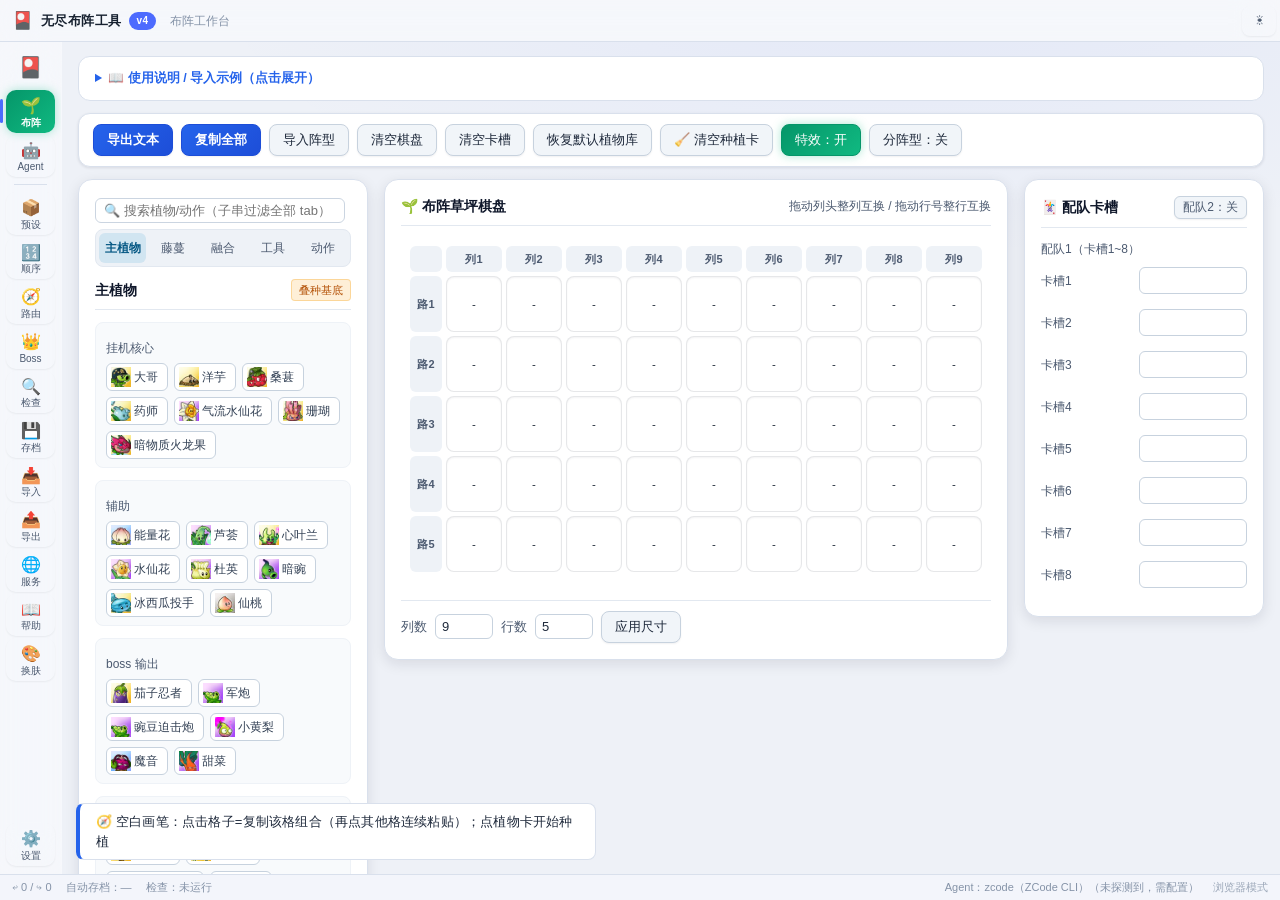
